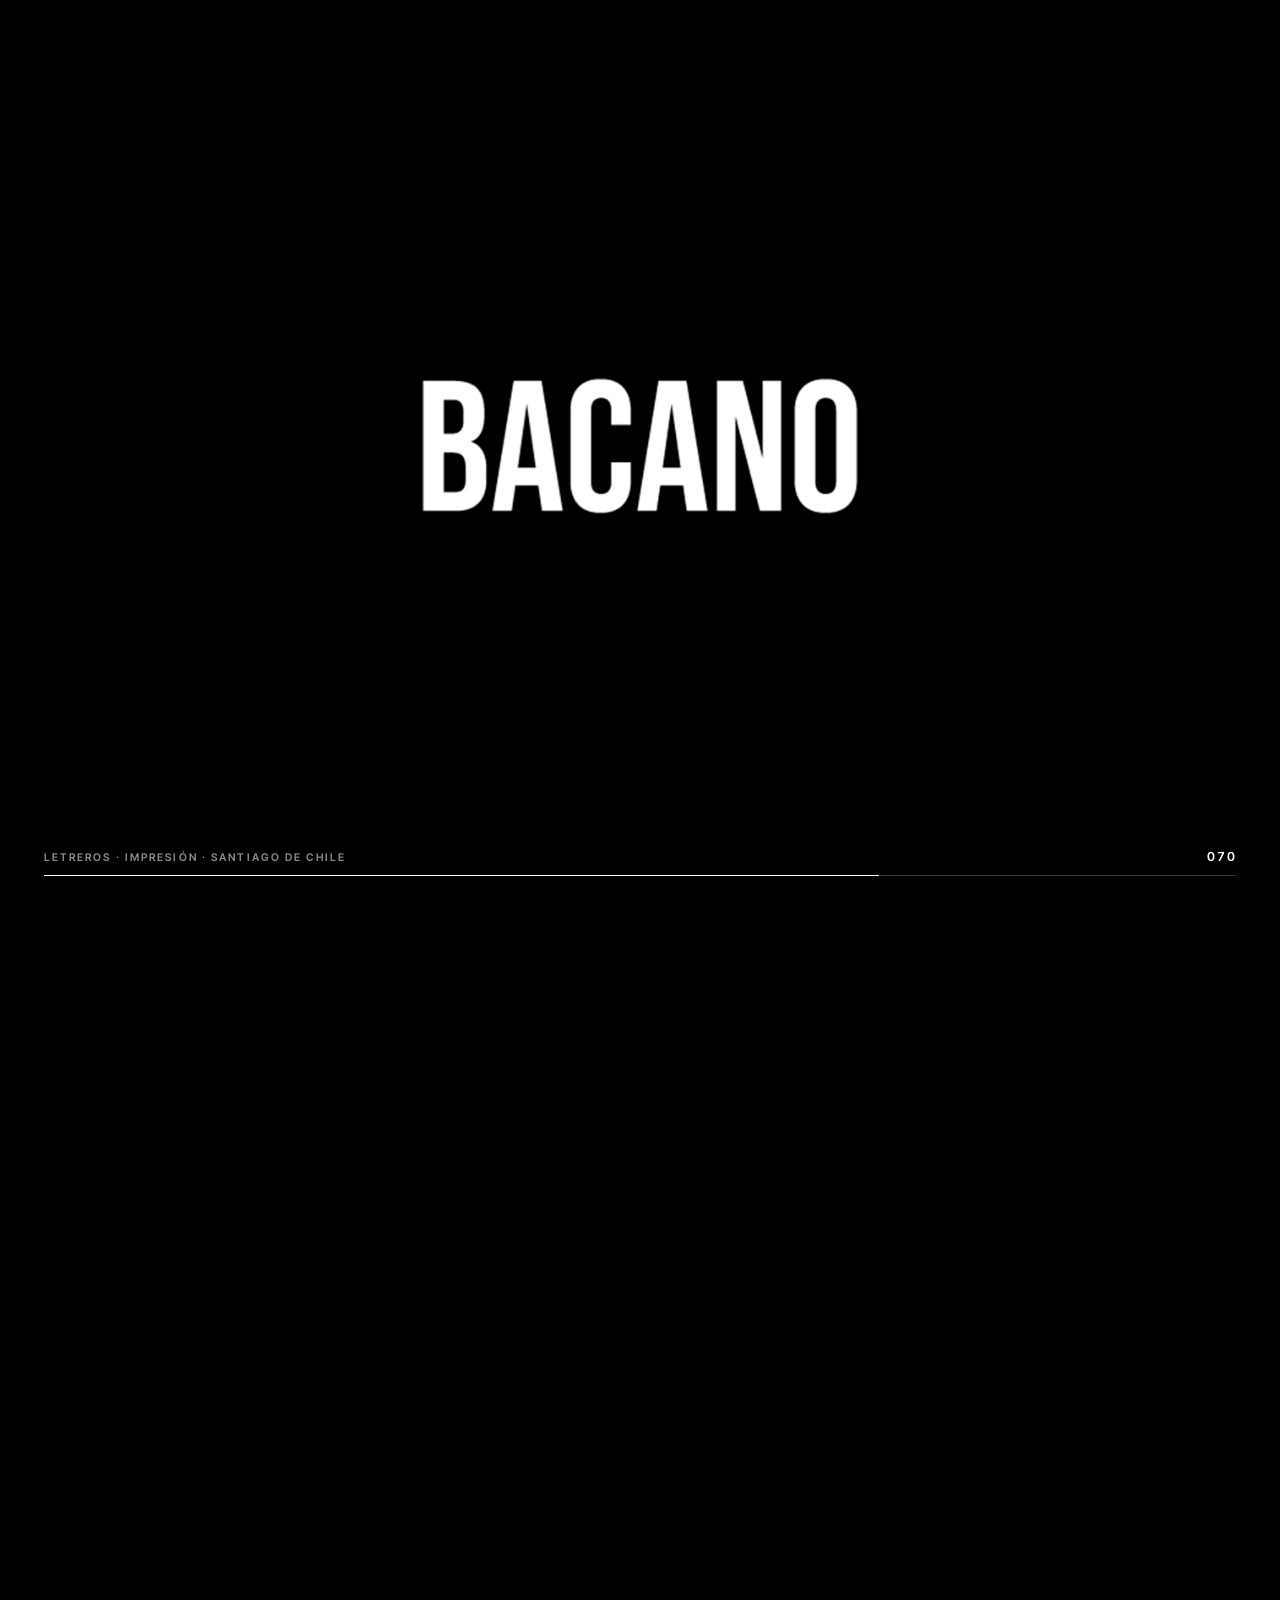
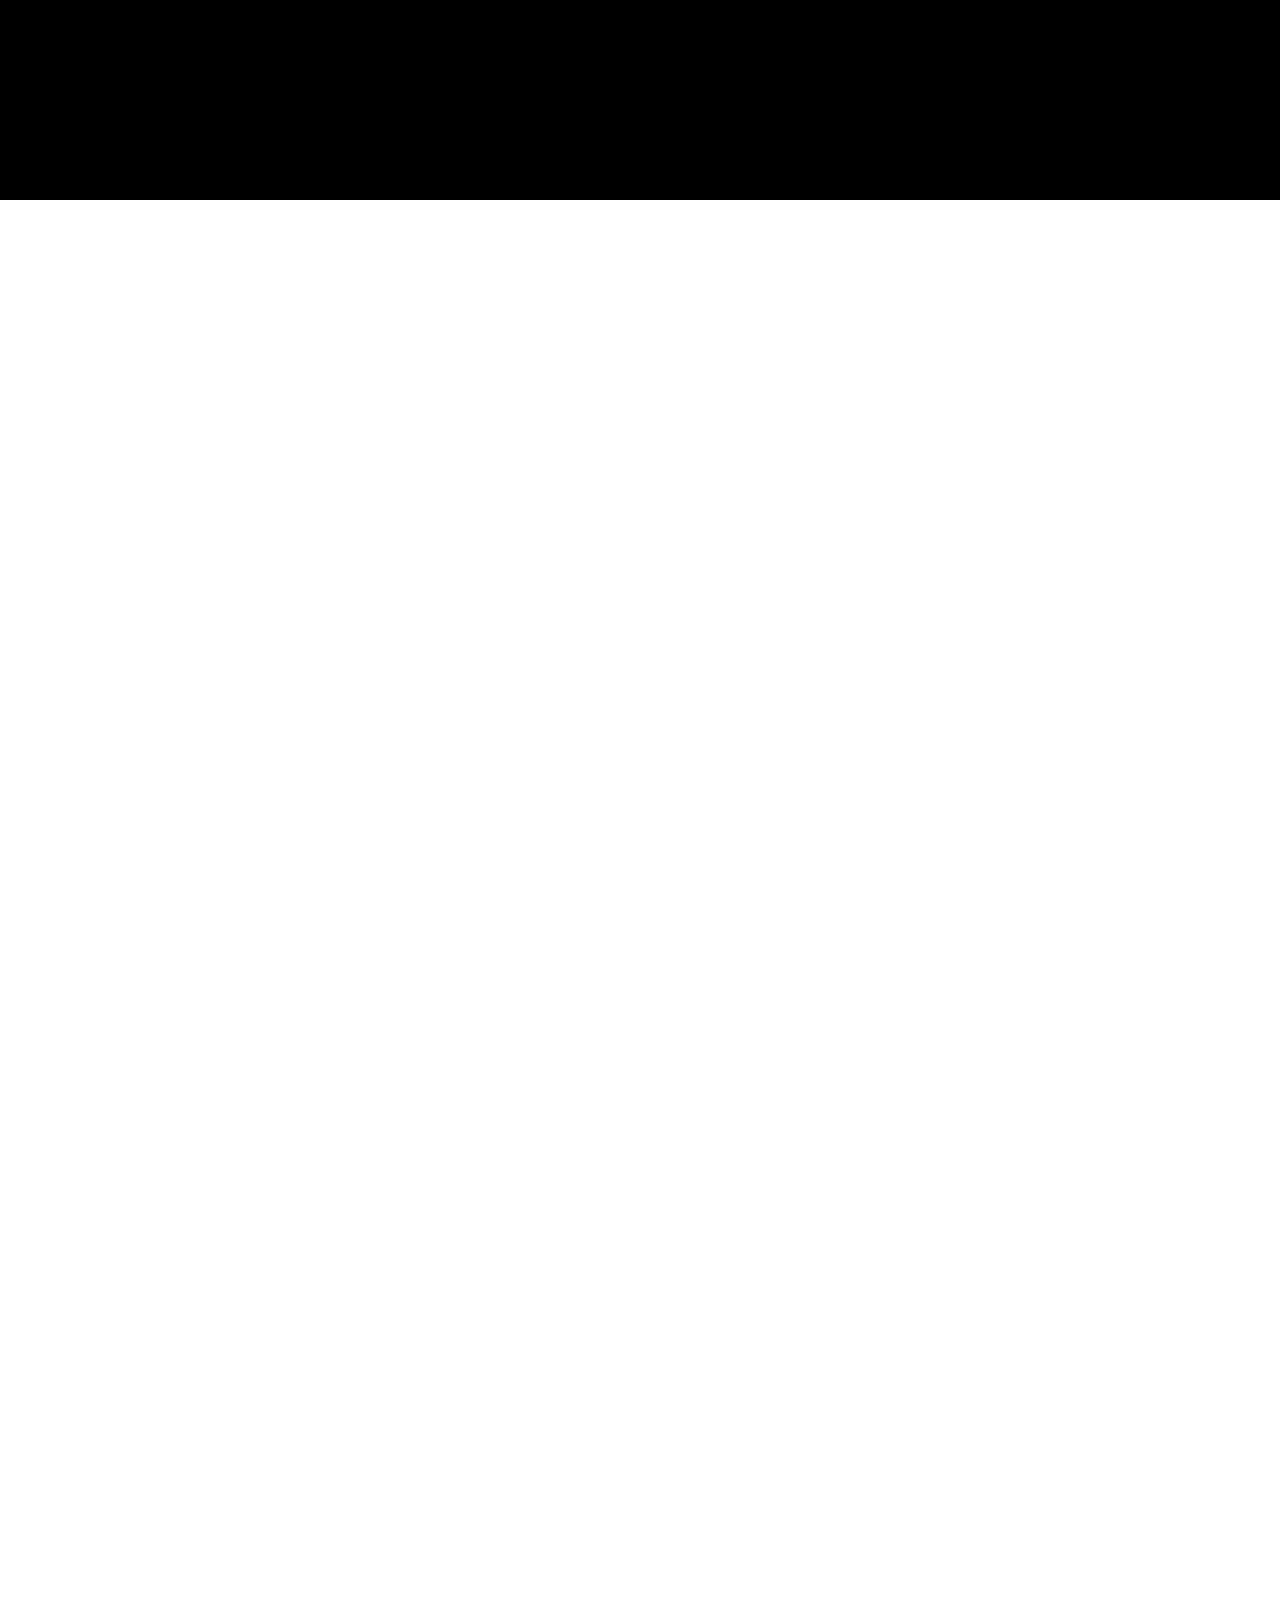
==== index.html @ 151295cb "Cabecera: fuera «Ingresar a Core», el Mesón de atención en botón lleno - Se quita «Ingresar a Core» " ====
<!DOCTYPE html>
<html lang="es-CL">
<head>
<meta charset="UTF-8">
<meta name="viewport" content="width=device-width, initial-scale=1">
<title>Bacano.cl — Letreros, stickers e impresión publicitaria en Chile</title>
<meta name="description" content="Fabricamos letreros luminosos y corpóreos, stickers troquelados, pendones, volantes, tarjetas y estampados. Compra en línea con despacho a todo Chile e instalación en terreno.">
<link rel="icon" href="assets/img/favicon.svg?v=2" type="image/svg+xml">
<link rel="preconnect" href="https://fonts.googleapis.com">
<link rel="preconnect" href="https://fonts.gstatic.com" crossorigin>
<link rel="preconnect" href="https://images.unsplash.com">
<link href="https://fonts.googleapis.com/css2?family=Barlow+Condensed:wght@600;700&family=Inter+Tight:wght@300;400;500;600;700;800;900&display=swap" rel="stylesheet">
<link rel="stylesheet" href="assets/css/style.css?v=20">
<noscript><style>.pre,.pt{display:none!important}</style></noscript>

</head>
<body>
<script>
try{document.documentElement.classList.add(sessionStorage.getItem("bacano_seen_v1")?"is-visited":"is-loading")}
catch(e){document.documentElement.classList.add("is-loading")}
/* red de seguridad: si el JS del sitio nunca arranca, el preloader se retira solo */
setTimeout(function(){var h=document.documentElement;if(h.classList.contains("is-loading")){h.classList.remove("is-loading");var p=document.getElementById("pre");if(p)p.remove();}},9000);
</script>

<!-- ============================ PRELOADER ============================ -->
<div class="pre" id="pre" aria-hidden="true">
  <span class="pre__word"><i class="pre__logo" role="img" aria-label="Bacano"></i></span>
  <div class="pre__meta">
    <span>Letreros · Impresión · Santiago de Chile</span>
    <span class="pre__count" id="preCount">000</span>
  </div>
  <div class="pre__bar"><i id="preBar"></i></div>
</div>
<div class="pt" id="pt" aria-hidden="true"></div>

<div id="site-header"></div>
<nav id="rail" aria-label="Accesos rápidos"></nav>

<!-- ============================ HERO · PROMOCIONES (maqueta) ============================ -->
<section class="hp" aria-roledescription="carrusel" aria-label="Promociones de Bacano">
  <div class="wrap hp__pags">
    <article class="hp__pag on" data-pag="0" >
      <div class="hp__txt">
        <span class="eyebrow">Planes web Bacano</span>
        <h1 class="display hp__tit">Lleva tu emprendimiento al mundo digital</h1>
        <p class="hp__lead">Tu sitio web con tienda online, mantención mensual e inteligencia artificial. Vende a todo Chile, abre tus propios puntos de venta online y convierte visitas en clientes, desde el sur.</p>
        <div class="hp__ctas">
          <a class="btn btn--red" href="diseno-web.html#planes" >Inscríbete en un plan web</a>
          <a class="btn btn--ghost" href="diseno-web.html#valores" >Ver los planes</a>
        </div>
      </div>
      <figure class="hp__foto">
        <img src="assets/img/fotos/hero-planes-1.jpg" alt="Emprendedora revisando su negocio en una tablet" style="object-position:55% 35%" >
        <span class="hp__chip hp__chip--1"><b>Nuevo pedido</b>Osorno · 3 productos</span><span class="hp__chip hp__chip--2"><b>Tu tienda online</b>Abierta las 24 horas</span><span class="hp__chip hp__chip--3"><b>✦ Asistente con IA</b>Respondió 5 consultas</span>
      </figure>
    </article>
    <article class="hp__pag" data-pag="1" aria-hidden="true">
      <div class="hp__txt">
        <span class="eyebrow">Mantención web</span>
        <h2 class="display hp__tit">Tu sitio web, siempre al día</h2>
        <p class="hp__lead">Nos encargamos de la mantención mensual: actualizaciones, seguridad, respaldos y los cambios que necesites. Tú te dedicas a vender; nosotros cuidamos tu sitio.</p>
        <div class="hp__ctas">
          <a class="btn btn--red" href="diseno-web.html#pagos" tabindex="-1">Quiero la mantención</a>
          <a class="btn btn--ghost" href="diseno-web.html#valores" tabindex="-1">Ver los planes</a>
        </div>
      </div>
      <figure class="hp__foto">
        <img src="assets/img/fotos/hero-planes-2.jpg" alt="" style="object-position:80% 78%" loading="lazy">
        <span class="hp__chip hp__chip--1"><b>Respaldo diario</b>Listo · 03:00</span><span class="hp__chip hp__chip--2"><b>Sitio seguro</b>Certificado SSL activo</span><span class="hp__chip hp__chip--3"><b>✦ Cambio publicado</b>Nuevos precios en línea</span>
      </figure>
    </article>
    <article class="hp__pag" data-pag="2" aria-hidden="true">
      <div class="hp__txt">
        <span class="eyebrow">Diseño de marca</span>
        <h2 class="display hp__tit">Una marca que se recuerda</h2>
        <p class="hp__lead">Diseñamos el logotipo y la identidad de tu emprendimiento, y te los entregamos listos para tu sitio, tus redes y todo lo que imprimas con Bacano.</p>
        <div class="hp__ctas">
          <a class="btn btn--red" href="productos.html?cat=diseno-de-logotipo" tabindex="-1">Diseña tu logotipo</a>
          <a class="btn btn--ghost" href="productos.html?cat=diseno-de-logotipo" tabindex="-1">Ver ejemplos</a>
        </div>
      </div>
      <figure class="hp__foto">
        <img src="assets/img/fotos/hero-planes-3.jpg" alt="" style="object-position:55% 30%" loading="lazy">
        <span class="hp__chip hp__chip--1"><b>Propuesta lista</b>3 bocetos para elegir</span><span class="hp__chip hp__chip--2"><b>Tu manual de marca</b>Colores y tipografías</span><span class="hp__chip hp__chip--3"><b>✦ Lista para imprimir</b>Tarjetas, vinilos y más</span>
      </figure>
    </article>
    <article class="hp__pag" data-pag="3" aria-hidden="true">
      <div class="hp__txt">
        <span class="eyebrow">Inteligencia artificial</span>
        <h2 class="display hp__tit">Vende más con inteligencia artificial</h2>
        <p class="hp__lead">Un asistente que responde a tus clientes, textos y fotos para tus productos, y tu tienda trabajando mientras duermes. Te enseñamos a usarla desde el primer día.</p>
        <div class="hp__ctas">
          <a class="btn btn--red" href="productos.html?cat=diseno-web" tabindex="-1">Atrévete con la IA</a>
          <a class="btn btn--ghost" href="diseno-web.html#valores" tabindex="-1">Ver los planes</a>
        </div>
      </div>
      <figure class="hp__foto">
        <img src="assets/img/fotos/hero-planes-4.jpg" alt="" style="object-position:45% 40%" loading="lazy">
        <span class="hp__chip hp__chip--1"><b>Consulta respondida</b>«¿Hacen envíos al sur?»</span><span class="hp__chip hp__chip--2"><b>Descripción creada</b>12 productos con IA</span><span class="hp__chip hp__chip--3"><b>✦ Venta cerrada</b>Puerto Montt · $45.900</span>
      </figure>
    </article>
  </div>
  <div class="hp__nav">
    <button class="hp__flecha" type="button" data-ir="-1" aria-label="Promoción anterior">‹</button>
    <div class="hp__puntos"><button class="hp__punto on" type="button" data-a="0" aria-label="Ver: Planes web Bacano"><i></i></button><button class="hp__punto" type="button" data-a="1" aria-label="Ver: Mantención web"><i></i></button><button class="hp__punto" type="button" data-a="2" aria-label="Ver: Diseño de marca"><i></i></button><button class="hp__punto" type="button" data-a="3" aria-label="Ver: Inteligencia artificial"><i></i></button></div>
    <button class="hp__flecha" type="button" data-ir="1" aria-label="Promoción siguiente">›</button>
    <span class="hp__num">01 / 04</span>
  </div>
</section>

<section class="hp-franja">
  <div class="wrap">
    <div class="hp-col"><span class="n">01</span><h3 class="display">Convierte visitas en clientes</h3><p>Tu tienda online lista para vender: catálogo, carrito y pagos en línea, para que te compren a cualquier hora.</p></div>
    <div class="hp-col"><span class="n">02</span><h3 class="display">Atrévete con la inteligencia artificial</h3><p>Textos, imágenes y respuestas para tu marca con IA, integrados a tu sitio. Te acompañamos desde el primer día.</p></div>
    <div class="hp-col"><span class="n">03</span><h3 class="display">Expande tu negocio</h3><p>Mantención mensual, nuevos puntos de venta online y más público para tu marca. Tú vendes; nosotros cuidamos tu sitio.</p></div>
  </div>
</section>

<section class="hp-marcas">
  <span class="eyebrow">Trabajamos con</span>
  <div class="marquee" aria-label="Plataformas y herramientas con las que trabajamos">
    <div class="marquee__row"><span class="hp-marca"><img src="assets/img/marcas/hostinger.svg" alt="" width="30" height="30">Hostinger</span><span class="hp-marca"><img src="assets/img/marcas/google.svg" alt="" width="30" height="30">Google</span><span class="hp-marca"><img src="assets/img/marcas/googleads.svg" alt="" width="30" height="30">Google Ads</span><span class="hp-marca"><img src="assets/img/marcas/googleanalytics.svg" alt="" width="30" height="30">Google Analytics</span><span class="hp-marca"><img src="assets/img/marcas/cpanel.svg" alt="" width="30" height="30">cPanel</span><span class="hp-marca"><img src="assets/img/marcas/cpanel.svg" alt="" width="30" height="30">WHM</span><span class="hp-marca"><img src="assets/img/marcas/claude.svg" alt="" width="30" height="30">Claude</span><span class="hp-marca"><img src="assets/img/marcas/openai.svg" alt="" width="30" height="30">ChatGPT</span><span class="hp-marca"><img src="assets/img/marcas/3m.svg" alt="" width="30" height="30">3M</span><span class="hp-marca"><img src="assets/img/marcas/cloudflare.svg" alt="" width="30" height="30">Cloudflare</span><span class="hp-marca"><img src="assets/img/marcas/github.svg" alt="" width="30" height="30">GitHub</span><span class="hp-marca"><img src="assets/img/marcas/mercadopago.svg" alt="" width="30" height="30">Mercado Pago</span><span class="hp-marca"><img src="assets/img/marcas/nextdotjs.svg" alt="" width="30" height="30">Next.js</span><span class="hp-marca"><img src="assets/img/marcas/whatsapp.svg" alt="" width="30" height="30">WhatsApp</span></div>
  </div>
</section>

<!-- ============================ PRODUCTO DESTACADO ============================ -->
<section class="sotd" data-producto="let-luminoso">
  <div class="wrap">
    <div class="sotd__meta">
      <span>Producto destacado</span>
      <span class="sotd__box" data-f="precio">Desde $189.000</span>
      <span class="sotd__dim" data-f="unidad">por m² instalado</span>
    </div>
    <h1 class="sotd__title" data-f="nombre">Letrero luminoso LED</h1>
    <div class="sotd__by"><i>B</i><b data-f="cat">Letreros y corpóreos</b><span>· diseño, fabricación e instalación</span></div>
    <figure class="sotd__show">
      <img data-f="img" alt="" loading="eager">
      <div class="sotd__spec" data-f="spec"></div>
    </figure>
  </div>
</section>

<!-- ============================ CINTA ============================ -->
<div class="marquee" aria-hidden="true">
  <div class="marquee__row">
    <span>Letreros luminosos</span>
    <span>Corpóreos</span>
    <span>Stickers troquelados</span>
    <span>Gran formato</span>
    <span>Estampados</span>
  </div>
</div>

<!-- ============================ MANIFIESTO ============================ -->
<section class="section">
  <div class="wrap">
    <div class="sec-head">
      <span class="eyebrow">El paso al costado</span>
      <div>
        <h2 class="display">En una calle llena de ruido, lo raro es que se entienda.</h2>
        <p style="margin-top:28px">Un letrero no decora una fachada: la define. Por eso medimos, dibujamos, fabricamos e instalamos nosotros mismos, sin intermediarios y sin tercerizar tu trabajo.</p>
      </div>
    </div>
  </div>
</section>

<!-- ============================ ATRIBUTOS ============================ -->
<section class="featband">
  <div class="wrap">
    <div class="featband__box">
      <span class="eyebrow">Hecho para durar</span>
      <div class="featband__grid" style="margin-top:34px">

        <div class="feat reveal">
          <svg viewBox="0 0 24 24" fill="none" stroke="currentColor" stroke-width="1.4" stroke-linecap="round" stroke-linejoin="round"><path d="m12 3 8 4.5v9L12 21l-8-4.5v-9z"/><path d="m12 7.5 4 2.2v4.6l-4 2.2-4-2.2V9.7z"/></svg>
          <h3>Diseño incluido</h3>
          <p>Si no tenés arte, lo creamos nosotros y te mostramos una prueba antes de imprimir.</p>
        </div>

        <div class="feat reveal">
          <svg viewBox="0 0 24 24" fill="currentColor"><path d="M13 2 4 14h6l-1 8 9-12h-6z"/></svg>
          <h3>Producción propia</h3>
          <p>Plóter de gran formato, corte de troquelado y router CNC en nuestro taller.</p>
        </div>

        <div class="feat reveal">
          <svg viewBox="0 0 24 24" fill="none" stroke="currentColor" stroke-width="1.4" stroke-linecap="round" stroke-linejoin="round"><path d="M5 12.5a10 10 0 0 1 14 0M8 16a6 6 0 0 1 8 0"/><circle cx="12" cy="19" r="1.4" fill="currentColor"/><path d="M2 9a15 15 0 0 1 20 0"/></svg>
          <h3>Instalación en terreno</h3>
          <p>Equipo propio con trabajo en altura certificado en todo Santiago y regiones.</p>
        </div>

        <div class="feat reveal">
          <svg viewBox="0 0 24 24" fill="none" stroke="currentColor" stroke-width="1.4" stroke-linecap="round" stroke-linejoin="round"><path d="M12 2 4 5v6c0 5 3.4 9.4 8 11 4.6-1.6 8-6 8-11V5z"/><path d="m9 12 2 2 4-4"/></svg>
          <h3>Garantía por escrito</h3>
          <p>Si el trabajo sale con falla nuestra, lo reimprimimos sin costo. Sin letra chica.</p>
        </div>

      </div>
    </div>
  </div>
</section>

<!-- ============================ LO MÁS PEDIDO ============================ -->
<section class="section" id="mas-pedido">
  <div class="wrap">
    <div class="wsec__h">
      <div>
        <span class="eyebrow">Catálogo con precios IVA incluido</span>
        <h2 class="wsec__t">Lo más pedido<sup id="wCount"></sup></h2>
      </div>
      <div class="wchips" id="wChips" role="group" aria-label="Filtrar por categoría"></div>
    </div>
    <div class="wgrid" id="wGrid"></div>
    <div class="wprog" aria-hidden="true"><i id="wProg"></i></div>
    <div class="wsec__more">
      <a class="btn" href="productos.html">Ver todo el catálogo
        <span class="btn__arrow"><svg viewBox="0 0 24 24" fill="none" stroke="currentColor" stroke-width="2" stroke-linecap="round" stroke-linejoin="round"><path d="M5 12h13M12 5l7 7-7 7"/></svg></span>
      </a>
    </div>
  </div>
</section>

<!-- ============================ CIFRAS ============================ -->
<section class="section section--tight" style="padding-top:0">
  <div class="wrap">
    <div class="bandstats">
      <div class="bstat reveal">
        <svg viewBox="0 0 24 24" fill="none" stroke="currentColor" stroke-width="1.5" stroke-linecap="round" stroke-linejoin="round"><path d="m12 3 8 4.5v9L12 21l-8-4.5v-9z"/><path d="m4 7.5 8 4.5 8-4.5M12 12v9"/></svg>
        <div><b><span data-count="120">0</span>+</b><span>Productos y formatos</span></div>
      </div>
      <div class="bstat reveal">
        <svg viewBox="0 0 24 24" fill="none" stroke="currentColor" stroke-width="1.5" stroke-linecap="round" stroke-linejoin="round"><circle cx="9" cy="8" r="3.4"/><path d="M2.6 19a6.4 6.4 0 0 1 12.8 0"/><path d="M16.5 5.2a3.4 3.4 0 0 1 0 6.6M18 19a6.5 6.5 0 0 0-2-4.7"/></svg>
        <div><b><span data-count="4200">0</span>+</b><span>Pedidos entregados</span></div>
      </div>
      <div class="bstat reveal">
        <svg viewBox="0 0 24 24" fill="none" stroke="currentColor" stroke-width="1.5" stroke-linecap="round" stroke-linejoin="round"><circle cx="12" cy="9" r="5.5"/><path d="m8.5 13.8-1.6 7 5.1-2.8 5.1 2.8-1.6-7"/></svg>
        <div><b><span data-count="98">0</span>%</b><span>Entregas a tiempo</span></div>
      </div>
      <div class="bstat reveal">
        <svg viewBox="0 0 24 24" fill="none" stroke="currentColor" stroke-width="1.5" stroke-linecap="round" stroke-linejoin="round"><path d="M4 14v-2a8 8 0 0 1 16 0v2"/><rect x="2.5" y="13.5" width="4.5" height="7" rx="2"/><rect x="17" y="13.5" width="4.5" height="7" rx="2"/></svg>
        <div><b>24/7</b><span>Cotizás cuando quieras</span></div>
      </div>
    </div>
  </div>
</section>

<!-- ============================ PREGUNTAS ============================ -->
<section class="section" id="faq">
  <div class="wrap">
    <div class="sec-head">
      <span class="eyebrow">Preguntas frecuentes</span>
      <div>
        <h2 class="display">Lo que casi todos preguntan antes de comprar.</h2>
      </div>
    </div>
    <div class="faq" id="faqHost"></div>
  </div>
</section>

<!-- ============================ TESTIMONIO + CTA ============================ -->
<section class="testi">
  <div class="testi__photo">
    <img data-foto="terreno" alt="Letrero de fachada fabricado e instalado por Bacano, visto desde la vereda" loading="lazy">
  </div>
  <div class="testi__in">
    <blockquote class="testi__quote">
      <span class="mark">&ldquo;</span>
      <p>Bacano no entrega solo un letrero: entrega un local que se ve distinto desde la vereda.</p>
      <footer>
        <b>Carolina Muñoz</b>
        Café Raíz · Providencia
      </footer>
    </blockquote>

    <div class="ctacard">
      <h3>¿Listo para renovar tu letrero?</h3>
      <p>Sumate a las más de 4.000 marcas que confían en Bacano por calidad, cumplimiento y precio claro.</p>
      <a class="btn btn--light btn--block" href="contacto.html">
        Pedir cotización
        <span class="btn__arrow"><svg viewBox="0 0 24 24" fill="none" stroke="currentColor" stroke-width="2" stroke-linecap="round" stroke-linejoin="round"><path d="M5 12h13M12 5l7 7-7 7"/></svg></span>
      </a>
    </div>
  </div>
</section>

<div id="site-footer"></div>

<script src="assets/js/data.js?v=8"></script>
<script src="catalogo-core.js"></script>
<script src="assets/js/app.js?v=24"></script>
<script>
/* El hero de promociones (2026-10-06): pasa de página cada 5 s, con flechas y rayas;
   se pausa al pasar el mouse. ?foto=N fija una página, para las capturas. */
(function(){
  var hero=document.querySelector(".hp"); if(!hero) return;
  var pags=[].slice.call(hero.querySelectorAll(".hp__pag")), puntos=[].slice.call(hero.querySelectorAll(".hp__punto"));
  var num=hero.querySelector(".hp__num"), i=0, reloj=null, n=pags.length;
  function ir(k){
    k=(k+n)%n; if(k===i) return;
    var antes=pags[i]; antes.classList.remove("on"); antes.classList.add("sale"); antes.setAttribute("aria-hidden","true");
    setTimeout(function(){ antes.classList.remove("sale"); }, 650);
    [].forEach.call(antes.querySelectorAll("a"), function(a){ a.tabIndex=-1; });
    pags[k].classList.add("on"); pags[k].removeAttribute("aria-hidden");
    [].forEach.call(pags[k].querySelectorAll("a"), function(a){ a.removeAttribute("tabindex"); });
    puntos[i].classList.remove("on"); void puntos[k].offsetWidth; puntos[k].classList.add("on");
    i=k; num.textContent=("0"+(k+1)).slice(-2)+" / "+("0"+n).slice(-2);
  }
  function andar(){ clearInterval(reloj); reloj=setInterval(function(){ if(!hero.matches(":hover")) ir(i+1); }, 5000); }
  hero.addEventListener("click", function(e){
    var b=e.target.closest("[data-ir],[data-a]"); if(!b) return;
    ir(b.hasAttribute("data-ir") ? i+(+b.dataset.ir) : +b.dataset.a); andar();
  });
  var fija=+(new URLSearchParams(location.search).get("foto")||0);
  if(fija){ ir(fija-1); return; }
  if(!matchMedia("(prefers-reduced-motion: reduce)").matches) andar();
})();
</script>
</body>
</html>
---- assets/css/style.css ----
/* ============================================================
   BACANO.CL — Sistema de diseño
   Estética: editorial suizo, blanco y negro puro, mucho aire,
   tipografía grande de peso medio y movimiento por máscara.
   Referencia de lenguaje visual: noth.in
   ============================================================ */

:root{
  /* ---- Color: sólo blanco y negro ---- */
  --ink:#000000;
  --paper:#ffffff;

  --g-95:#0a0a0a;
  --g-85:#1a1a1a;
  --g-70:#3d3d3d;
  --g-55:#767676;
  --g-40:#9e9e9e;
  --g-25:#c9c9c9;
  --g-15:#e4e4e4;
  --g-08:#f1f1f1;
  --g-04:#f8f8f8;

  /* ---- Alias heredados (todo el sitio los usa) ---- */
  --black:#000000;
  --black-2:#0a0a0a;
  --black-3:#161616;
  --white:#ffffff;
  --paper-2:#f1f1f1;
  --line:#e4e4e4;
  --line-dark:#232323;
  --gray:#767676;
  --gray-2:#9e9e9e;

  /* el "acento" ya no es color: es contraste */
  --red:#000000;
  --red-2:#1a1a1a;
  --red-3:#ffffff;
  --red-soft:#f1f1f1;
  --ok:#000000;
  --warn:#000000;

  /* ---- Tipografía ---- */
  --font-display:"Inter Tight","Helvetica Neue",Helvetica,Arial,sans-serif;
  --font-body:"Inter Tight","Helvetica Neue",Helvetica,Arial,sans-serif;

  /* ---- Medidas ---- */
  --wrap:1440px;
  --gut:clamp(20px,3.4vw,48px);
  --radius:0px;
  --radius-sm:0px;
  --radius-lg:0px;

  --shadow-sm:none;
  --shadow:none;
  --shadow-lg:none;

  --header-h:122px;   /* menú de dos niveles: 68 + 54 */
  --font-cond:"Barlow Condensed","Arial Narrow",Arial,sans-serif;
  --brand:#202e39;    /* color del logotipo */

  /* ---- Curvas ---- */
  --ease:cubic-bezier(.16,1,.3,1);
  --ease-io:cubic-bezier(.76,0,.24,1);
}

/* ---------- Reset ---------- */
*,*::before,*::after{box-sizing:border-box}
html{-webkit-text-size-adjust:100%; scroll-behavior:smooth}
body{
  margin:0;
  font-family:var(--font-body);
  color:var(--ink);
  background:var(--paper);
  line-height:1.42;
  font-size:16px;
  font-weight:400;
  letter-spacing:-.011em;
  /* `clip` y no `hidden`: `hidden` convierte al body en contenedor de scroll
     y entonces window.scrollY se queda en 0 y el header deja de reaccionar */
  overflow-x:clip;
  -webkit-font-smoothing:antialiased;
  -moz-osx-font-smoothing:grayscale;
}
img,svg{max-width:100%; display:block}
a{color:inherit; text-decoration:none}
button,input,select,textarea{font:inherit; color:inherit; letter-spacing:inherit}
button{cursor:pointer; background:none; border:0}
ul{margin:0; padding:0; list-style:none}
h1,h2,h3,h4{margin:0; line-height:.94; letter-spacing:-.035em; font-weight:500}
p{margin:0 0 1em}
p:last-child{margin-bottom:0}
:focus-visible{outline:2px solid var(--ink); outline-offset:3px}
::selection{background:var(--ink); color:#fff}
.section--dark ::selection,.footer ::selection{background:#fff; color:#000}

/* ---------- Tipografía display ---------- */
.display{
  font-family:var(--font-display);
  font-weight:500;
  line-height:.92;
  letter-spacing:-.04em;
  text-transform:none;
}
h1.display{font-size:clamp(2.9rem,7.2vw,6.4rem)}
h2.display{font-size:clamp(2.2rem,5vw,4.2rem)}
h3.display{font-size:clamp(1.4rem,2.4vw,2rem); letter-spacing:-.03em}
.txt-red{color:var(--ink); opacity:.32}
.section--dark .txt-red,.footer .txt-red{color:#fff; opacity:.4}
.txt-out{-webkit-text-stroke:1.5px currentColor; color:transparent}

/* Marca gigante que sangra al borde */
.wordmark{
  font-family:var(--font-display);
  font-weight:800;
  text-transform:uppercase;
  /* calculado para que "BACANO." llegue justo a los márgenes */
  font-size:min(20.4vw,292px);
  line-height:.78;
  letter-spacing:-.055em;
  white-space:nowrap;
  user-select:none;
}

/* ---------- Layout ---------- */
.wrap{width:100%; max-width:var(--wrap); margin-inline:auto; padding-inline:var(--gut)}
.section{padding:clamp(72px,10vw,168px) 0}
.section--tight{padding:clamp(52px,6vw,96px) 0}
.section--dark{background:var(--ink); color:#fff}
.section--paper{background:var(--g-04)}
.grid{display:grid; gap:clamp(20px,2.6vw,34px)}
.center{text-align:center}
.hr{height:1px; background:var(--line); border:0; margin:0}
.section--dark .hr{background:var(--line-dark)}

.sec-head{
  display:grid; gap:clamp(18px,3vw,44px); margin-bottom:clamp(34px,5vw,72px);
  padding-top:26px; border-top:1px solid var(--line);
}
@media(min-width:900px){.sec-head{grid-template-columns:1fr 1fr; align-items:start}}
.section--dark .sec-head{border-top-color:var(--line-dark)}
.sec-head p{max-width:44ch; color:var(--gray); margin:0; font-size:clamp(1rem,1.3vw,1.14rem)}
.section--dark .sec-head p{color:var(--gray-2)}

/* Micro-rótulos: ( entre paréntesis ) y versalitas espaciadas */
.eyebrow{
  display:inline-flex; align-items:center; gap:10px;
  font-size:.7rem; font-weight:600; letter-spacing:.16em; text-transform:uppercase;
  color:var(--ink); margin-bottom:20px;
}
.eyebrow::before{content:"("; opacity:.5; letter-spacing:0}
.eyebrow::after{content:")"; opacity:.5; letter-spacing:0}
.section--dark .eyebrow,.footer .eyebrow{color:#fff}
.label{
  font-size:.68rem; font-weight:600; letter-spacing:.18em; text-transform:uppercase;
  color:var(--gray); display:block;
}

/* ---------- Botones ---------- */
.btn{
  --bg:var(--ink); --fg:#fff; --bd:var(--ink);
  position:relative; overflow:hidden;
  display:inline-flex; align-items:center; justify-content:center; gap:14px;
  padding:19px 30px; border-radius:100px;
  background:var(--bg); color:var(--fg); border:1px solid var(--bd);
  font-weight:600; font-size:.74rem; letter-spacing:.14em; text-transform:uppercase;
  transition:color .45s var(--ease), border-color .45s var(--ease), background .45s var(--ease);
  white-space:nowrap; isolation:isolate;
}
.btn::before{
  content:""; position:absolute; inset:0; z-index:-1; border-radius:inherit;
  background:var(--fg); transform:translateY(101%);
  transition:transform .55s var(--ease);
}
.btn:hover::before{transform:translateY(0)}
.btn:hover{color:var(--bg); border-color:var(--fg)}
.btn:active{transform:scale(.985)}
.btn--red{--bg:var(--ink); --bd:var(--ink); --fg:#fff}
/* sobre fondo negro el botón sólido se invierte */
.section--dark .btn--red,.mobile-nav .btn--red,.footer .btn--red,
.cta .btn--red,.ctacard .btn--red,.testi .btn--red,.page-hero--dark .btn--red{
  --bg:#fff; --bd:#fff; --fg:var(--ink);
}
.btn--light{--bg:#fff; --fg:var(--ink); --bd:#fff}
.btn--ghost{--bg:transparent; --fg:var(--ink); --bd:var(--g-25)}
.btn--ghost:hover{color:#fff; border-color:var(--ink)}
.section--dark .btn--ghost,.hero .btn--ghost,.page-hero--dark .btn--ghost,.mobile-nav .btn--ghost{--fg:#fff; --bd:rgba(255,255,255,.3)}
.section--dark .btn--ghost:hover,.hero .btn--ghost:hover,.mobile-nav .btn--ghost:hover{color:var(--ink); border-color:#fff}
.btn--sm{padding:13px 20px; font-size:.66rem; gap:10px}
.btn--block{width:100%}
.btn > svg{width:16px;height:16px;flex:none}
.btn__arrow{
  width:16px;height:16px;border-radius:0;background:none;
  display:grid;place-items:center;flex:none;
  transition:transform .5s var(--ease);
}
.btn:hover .btn__arrow{transform:translateX(5px)}
.btn__arrow svg{width:15px;height:15px}
.btn[disabled]{opacity:.35; pointer-events:none}

.link-arrow{
  display:inline-flex; align-items:center; gap:9px; font-weight:600; font-size:.7rem;
  text-transform:uppercase; letter-spacing:.14em; padding-bottom:5px;
  border-bottom:1px solid currentColor;
  transition:opacity .3s var(--ease);
}
.link-arrow:hover{opacity:.45}

/* Enlace con subrayado que barre */
.u-link{position:relative; display:inline-block}
.u-link::after{
  content:""; position:absolute; left:0; right:0; bottom:-2px; height:1px; background:currentColor;
  transform:scaleX(0); transform-origin:100% 50%; transition:transform .5s var(--ease);
}
.u-link:hover::after{transform:scaleX(1); transform-origin:0 50%}

/* ---------- Badges / chips ---------- */
.tag{
  display:inline-block; padding:6px 12px; border-radius:100px;
  font-size:.6rem; font-weight:600; letter-spacing:.15em; text-transform:uppercase;
  background:var(--ink); color:#fff;
}
.tag--red{background:var(--ink); color:#fff}
.tag--soft{background:transparent; color:var(--ink); border:1px solid var(--g-25)}
.tag--ok{background:transparent; color:var(--ink); border:1px solid var(--ink)}

/* ============================================================
   PRELOADER
   ============================================================ */
.pre{
  position:fixed; inset:0; z-index:1000;
  background:var(--ink); color:#fff;
  display:grid; place-items:center;
  clip-path:inset(0 0 0 0);
  transition:clip-path 1.05s var(--ease-io);
}
html.is-loading,html.is-loading body{overflow:hidden; height:100%}

.pre__word{
  display:block; overflow:hidden; padding-bottom:.05em;
  font-family:var(--font-display); font-weight:800; text-transform:uppercase;
  font-size:clamp(2.6rem,13vw,10rem); letter-spacing:-.06em; line-height:.9;
  pointer-events:none;
}
.pre__word > i{
  display:block; font-style:normal;
  transform:translateY(106%);
  animation:preWord 1.15s var(--ease) .1s forwards;
}
@keyframes preWord{to{transform:translateY(0)}}
/* pantalla de carga: solo la palabra BACANO del logotipo */
.pre__word > i.pre__logo{
  height:clamp(56px,11vw,150px); aspect-ratio:1041/331; background:#fff;
  -webkit-mask:url(../img/logo-bacano-palabra.png) center/contain no-repeat;
          mask:url(../img/logo-bacano-palabra.png) center/contain no-repeat;
}
.pre.is-done .pre__word > i{
  transform:translateY(-106%); animation:none;
  transition:transform .7s var(--ease-io);
}
.pre__meta{
  position:absolute; left:var(--gut); right:var(--gut); bottom:34px;
  display:flex; align-items:flex-end; justify-content:space-between; gap:20px;
  font-size:.66rem; font-weight:600; letter-spacing:.2em; text-transform:uppercase;
  color:rgba(255,255,255,.55);
}
.pre__count{
  font-variant-numeric:tabular-nums; font-feature-settings:"tnum" 1;
  color:#fff; font-size:.78rem; letter-spacing:.14em;
}
.pre__bar{
  position:absolute; left:var(--gut); right:var(--gut); bottom:24px;
  height:1px; background:rgba(255,255,255,.22); overflow:hidden;
}
.pre__bar i{display:block; height:100%; width:0; background:#fff}
.pre.is-done{clip-path:inset(0 0 100% 0)}

/* Segunda visita dentro de la sesión: sin contador, sólo cortina */
html.is-visited .pre{display:none}

/* Cortina de transición entre páginas.
   Se retira sola por animación CSS, así nunca queda una pantalla negra. */
.pt{
  position:fixed; inset:0; z-index:997; background:var(--ink);
  transform:translateY(100%); pointer-events:none;
}
html.is-visited .pt{
  transform:translateY(0);
  animation:ptOut .82s var(--ease-io) .04s forwards;
}
@keyframes ptOut{to{transform:translateY(-100%)}}

/* ---------- Cursor propio ---------- */
.cursor{
  position:fixed; top:0; left:0; z-index:998; pointer-events:none;
  width:9px; height:9px; margin:-4.5px 0 0 -4.5px; border-radius:50%;
  background:var(--ink); mix-blend-mode:difference;
  transition:width .35s var(--ease), height .35s var(--ease), margin .35s var(--ease), opacity .3s;
}
.cursor.is-big{width:52px; height:52px; margin:-26px 0 0 -26px; background:#fff}
.cursor.is-off{opacity:0}
@media(hover:none),(pointer:coarse){.cursor{display:none}}

/* ============================================================
   MOVIMIENTO
   ============================================================ */
/* revelado por palabra (máscara) */
.rv{display:inline-block; overflow:hidden; vertical-align:top; padding-bottom:.06em; margin-bottom:-.06em}
.rv > i{
  display:inline-block; font-style:inherit;
  transform:translateY(110%);
  transition:transform 1s var(--ease);
}
.is-in .rv > i,.rv.is-in > i{transform:translateY(0)}

/* revelado simple */
.reveal{opacity:0; transform:translateY(30px); transition:opacity .9s var(--ease), transform .9s var(--ease)}
.reveal.is-in{opacity:1; transform:none}

/* línea que se dibuja */
.rule-draw{transform:scaleX(0); transform-origin:0 50%; transition:transform 1.1s var(--ease)}
.rule-draw.is-in{transform:scaleX(1)}

/* imagen que se descubre */
.mask-img{overflow:hidden}
.mask-img img{transform:scale(1.16); transition:transform 1.4s var(--ease), filter .6s}
.mask-img.is-in img{transform:scale(1)}

/* cinta infinita */
.marquee{
  display:flex; overflow:hidden; user-select:none; gap:0;
  border-top:1px solid var(--line); border-bottom:1px solid var(--line);
  padding:clamp(14px,2vw,26px) 0;
}
.section--dark .marquee,.marquee--dark{border-color:var(--line-dark)}
.marquee__row{
  display:flex; flex:none; gap:.5em; align-items:center; min-width:100%;
  animation:mq 26s linear infinite;
}
.marquee:hover .marquee__row{animation-play-state:paused}
.marquee__row > span{
  font-family:var(--font-display); font-weight:800; text-transform:uppercase;
  font-size:clamp(1.9rem,5.6vw,4.6rem); letter-spacing:-.045em; line-height:1;
  padding-right:.34em; display:flex; align-items:center; gap:.34em; white-space:nowrap;
}
.marquee__row > span::after{
  content:""; width:.22em; height:.22em; border-radius:50%; background:currentColor; flex:none;
}
@keyframes mq{to{transform:translateX(-100%)}}

/* ============================================================
   HEADER
   ============================================================ */
.topbar{background:var(--ink); color:#fff; font-size:.68rem; letter-spacing:.14em; text-transform:uppercase}
.topbar__in{display:flex; align-items:center; justify-content:space-between; gap:18px; height:38px}
.topbar ul{display:flex; gap:26px; align-items:center}
.topbar li{display:flex; align-items:center; gap:8px; color:rgba(255,255,255,.7); white-space:nowrap}
.topbar svg{width:13px;height:13px; color:#fff; flex:none}
.topbar__marquee{display:none}

.header{
  position:fixed; top:0; left:0; right:0; z-index:80;
  background:transparent;
  transition:transform .55s var(--ease), background .4s, box-shadow .4s;
  mix-blend-mode:normal;
}
.header::before{
  content:""; position:absolute; inset:0; background:var(--paper);
  opacity:0; transition:opacity .4s; z-index:-1;
}
.header.is-stuck::before{opacity:1}
.header.is-stuck{border-bottom:1px solid var(--line)}
.header.is-hidden{transform:translateY(-102%)}
.header__in{
  display:grid; grid-template-columns:auto 1fr auto; align-items:center; gap:22px;
  height:var(--header-h);
}

.logo{display:flex; align-items:center; gap:11px; flex:none}
/* logo-bacano.png se usa como máscara: el color lo pone background */
.logo__img{
  display:block; height:40px; aspect-ratio:1065/456; background:#202e39;
  -webkit-mask:url(../img/logo-bacano.png) center/contain no-repeat;
          mask:url(../img/logo-bacano.png) center/contain no-repeat;
}
.logo:hover{opacity:.55; transition:opacity .3s}

.nav{display:none}
@media(min-width:1024px){.nav{display:flex; gap:36px; align-items:center; justify-self:center}}
.nav a{
  position:relative; padding:6px 0;
  font-size:.7rem; font-weight:600; letter-spacing:.16em; text-transform:uppercase;
}
.nav a::after{
  content:""; position:absolute; left:0; right:0; bottom:0; height:1px; background:currentColor;
  transform:scaleX(0); transform-origin:100% 50%; transition:transform .5s var(--ease);
}
.nav a:hover::after{transform:scaleX(1); transform-origin:0 50%}
.nav a.is-active::after{transform:scaleX(1)}

.header__actions{display:flex; align-items:center; gap:14px; justify-self:end}
.icon-btn{
  width:38px;height:38px;border-radius:50%; display:grid; place-items:center;
  border:0; background:none; position:relative; color:inherit;
  transition:opacity .3s var(--ease), transform .3s var(--ease);
}
.icon-btn:hover{opacity:.5}
.icon-btn svg{width:20px;height:20px}
.cart-count{
  position:absolute; top:0; right:0; min-width:17px; height:17px; padding:0 4px;
  background:var(--ink); color:#fff; border-radius:100px;
  font-size:.58rem; font-weight:700; display:grid; place-items:center; border:1px solid var(--paper);
  transform:scale(0); transition:transform .35s var(--ease);
}
.cart-count.is-on{transform:scale(1)}
.burger{display:grid}
@media(min-width:1024px){.burger{display:none}}
/* el CTA del header sólo cabe en escritorio; en móvil vive en el menú */
.header__actions .btn--pill{display:none}
@media(min-width:1024px){.header__actions .btn--pill{display:inline-flex}}
.btn--pill{padding:15px 24px; font-size:.66rem}

/* Menú móvil */
.mobile-nav{
  position:fixed; inset:0; z-index:995; background:var(--ink); color:#fff;
  padding:26px var(--gut) 32px; clip-path:inset(0 0 100% 0);
  transition:clip-path .75s var(--ease-io);
  display:flex; flex-direction:column; overflow-y:auto;
}
.mobile-nav.is-open{clip-path:inset(0 0 0 0)}
.mobile-nav__top{display:flex; align-items:center; justify-content:space-between; margin-bottom:44px; height:var(--header-h)}
.mobile-nav__top .logo__img{background:#fff}
.mobile-nav a.m-link{
  font-family:var(--font-display); font-weight:500; font-size:clamp(2.2rem,10vw,4rem);
  letter-spacing:-.045em; line-height:1;
  padding:14px 0; border-bottom:1px solid var(--line-dark);
  display:flex; justify-content:space-between; align-items:center;
  opacity:0; transform:translateY(26px);
  transition:opacity .6s var(--ease), transform .6s var(--ease), color .3s;
}
.mobile-nav.is-open a.m-link{opacity:1; transform:none}
.mobile-nav.is-open a.m-link:nth-child(1){transition-delay:.18s}
.mobile-nav.is-open a.m-link:nth-child(2){transition-delay:.24s}
.mobile-nav.is-open a.m-link:nth-child(3){transition-delay:.3s}
.mobile-nav.is-open a.m-link:nth-child(4){transition-delay:.36s}
.mobile-nav a.m-link svg{width:24px;height:24px; opacity:.4}
.mobile-nav a.m-link:hover{opacity:.55}
.mobile-nav__foot{margin-top:auto; padding-top:36px; display:grid; gap:12px}

/* Rail lateral: fuera del lenguaje visual */
#rail,.rail{display:none !important}

/* ============================================================
   HERO PORTADA
   ============================================================ */
.heroX{
  position:relative; overflow:hidden; background:var(--paper);
  min-height:100svh; display:flex; flex-direction:column; justify-content:flex-end;
  padding:calc(var(--header-h) + 40px) 0 0;
}
.heroX__in{
  display:grid; gap:clamp(30px,4vw,60px); align-items:end; width:100%;
  max-width:var(--wrap); margin-inline:auto; padding-inline:var(--gut);
  padding-bottom:clamp(28px,4vw,54px);
}
@media(min-width:1000px){.heroX__in{grid-template-columns:1.15fr .85fr}}
.heroX__copy{max-width:none; min-width:0}
.heroX h1{
  font-family:var(--font-display); font-weight:500;
  font-size:clamp(2.6rem,6.2vw,5.6rem); line-height:.94; letter-spacing:-.045em;
  margin-bottom:34px;
}
.heroX h1 span{display:block}
.heroX p{color:var(--gray); font-size:clamp(1rem,1.15vw,1.1rem); max-width:34ch; margin-bottom:34px}
.pill-eyebrow{
  display:inline-flex; align-items:center; gap:10px;
  border:0; padding:0; margin-bottom:26px; background:none;
  font-size:.68rem; font-weight:600; letter-spacing:.18em; text-transform:uppercase;
}
.pill-eyebrow svg{width:12px;height:12px; color:var(--ink)}

/* columna derecha del hero: datos + imagen */
.heroX__media{
  position:relative; display:grid; gap:22px; align-content:end;
}
.heroX__circle,.heroX__dots{display:none}
.heroX__facts{
  display:grid; gap:0; border-top:1px solid var(--line);
}
.heroX__facts div{
  display:flex; align-items:baseline; justify-content:space-between; gap:18px;
  padding:15px 0; border-bottom:1px solid var(--line);
  font-size:.72rem; font-weight:600; letter-spacing:.14em; text-transform:uppercase;
}
.heroX__facts b{font-family:var(--font-display); font-size:1.5rem; font-weight:500; letter-spacing:-.03em}
.shot{position:relative; overflow:hidden; background:var(--g-08); border:0; border-radius:0}
.shot img{width:100%;height:100%;object-fit:cover; transition:transform 1.2s var(--ease)}
.shot--main{aspect-ratio:16/10}
.shot--a,.shot--b{display:none}
.shot:hover img{transform:scale(1.05)}

/* franja de marca gigante */
.heroX__mark{
  width:100%; max-width:var(--wrap); margin-inline:auto;
  overflow:hidden;
  border-top:1px solid var(--line);
  padding:clamp(14px,2vw,26px) var(--gut) clamp(10px,1.4vw,18px);
}
.heroX__mark .wordmark{
  display:block; transform:translateY(105%);
}
.heroX__mark.is-in .wordmark{transform:none; transition:transform 1.3s var(--ease) .1s}

/* ============================================================
   FRANJA DE ATRIBUTOS
   ============================================================ */
.featband{margin-top:0; position:relative; z-index:2; background:var(--ink); color:#fff}
.featband .wrap{padding-block:clamp(56px,7vw,104px)}
.featband__box{background:none; color:#fff; border-radius:0; padding:0}
.featband__grid{display:grid; gap:0; border-top:1px solid var(--line-dark)}
@media(min-width:760px){.featband__grid{grid-template-columns:repeat(2,1fr)}}
@media(min-width:1080px){.featband__grid{grid-template-columns:repeat(4,1fr)}}
.feat{
  padding:34px 26px 34px 0; position:relative;
  border-bottom:1px solid var(--line-dark);
}
@media(min-width:1080px){
  .feat{border-bottom:0}
  .feat:not(:last-child)::after{
    content:""; position:absolute; right:22px; top:34px; bottom:34px; width:1px; background:var(--line-dark);
  }
}
.feat svg{width:22px;height:22px; color:#fff; margin-bottom:26px; opacity:.75}
.feat h3{
  font-family:var(--font-display); font-size:1.32rem; font-weight:500; letter-spacing:-.03em;
  text-transform:none; margin-bottom:12px; line-height:1.02;
}
.feat p{font-size:.88rem; color:rgba(255,255,255,.55); margin:0; line-height:1.5; max-width:32ch}

/* ============================================================
   CATEGORÍAS
   ============================================================ */
.cats{display:grid; grid-template-columns:repeat(auto-fit,minmax(260px,1fr)); gap:clamp(18px,2.4vw,32px)}
.cat{
  position:relative; border:0; border-top:1px solid var(--line); border-radius:0;
  overflow:hidden; background:none; display:flex; flex-direction:column; padding-top:18px;
  transition:opacity .4s var(--ease);
}
.cats:hover .cat{opacity:.42}
.cats:hover .cat:hover{opacity:1}
.cat__img{aspect-ratio:4/3; background:var(--g-08); overflow:hidden}
.cat__img img{width:100%; height:100%; object-fit:cover; transition:transform 1s var(--ease)}
.cat:hover .cat__img img{transform:scale(1.06)}
.cat__body{padding:18px 0 6px}
.cat__body h3{font-family:var(--font-display); font-size:1.4rem; font-weight:500; letter-spacing:-.03em; margin-bottom:8px}
.cat__body p{font-size:.88rem; color:var(--gray); margin:0; max-width:36ch}
.cat__count{
  position:absolute; top:18px; right:0; background:none; color:var(--gray);
  padding:0; border-radius:0; font-size:.64rem; font-weight:600; letter-spacing:.16em; text-transform:uppercase;
}

/* ============================================================
   PRODUCTOS
   ============================================================ */
.products{display:grid; grid-template-columns:repeat(auto-fill,minmax(270px,1fr)); gap:clamp(24px,3vw,48px) clamp(18px,2.2vw,30px)}
.card{
  border:0; border-radius:0; background:none; overflow:visible;
  display:flex; flex-direction:column; position:relative;
  transition:opacity .4s var(--ease);
}
.card__media{position:relative; aspect-ratio:1; background:var(--g-08); overflow:hidden}
.card__media img{width:100%;height:100%;object-fit:cover; transition:transform 1.1s var(--ease)}
.card:hover .card__media img{transform:scale(1.05)}
.card__flags{position:absolute; top:14px; left:14px; display:flex; flex-direction:column; gap:6px; align-items:flex-start; z-index:2}
.card__quick{
  position:absolute; left:14px; right:14px; bottom:14px; width:calc(100% - 28px);
  opacity:0; transform:translateY(10px); transition:.45s var(--ease); z-index:2;
}
.card:hover .card__quick{opacity:1; transform:none}
.card__body{padding:16px 0 0; display:flex; flex-direction:column; flex:1; gap:6px}
.card__cat{font-size:.62rem; font-weight:600; letter-spacing:.18em; text-transform:uppercase; color:var(--gray)}
.card__title{font-family:var(--font-display); font-size:1.16rem; font-weight:500; letter-spacing:-.025em; line-height:1.12}
.card__meta{font-size:.8rem; color:var(--gray)}
.card__rating{display:flex; align-items:center; gap:7px; font-size:.74rem; color:var(--gray)}
.card__rating .stars{color:var(--ink); letter-spacing:1px; font-size:.72rem}
.card__foot{margin-top:auto; display:flex; align-items:flex-end; justify-content:space-between; gap:12px; padding-top:14px; border-top:1px solid var(--line)}
.price{font-family:var(--font-display); font-size:1.4rem; font-weight:500; letter-spacing:-.035em; line-height:1}
.price small{display:block; font-family:var(--font-body); font-size:.6rem; color:var(--gray); font-weight:600; letter-spacing:.16em; text-transform:uppercase; margin-bottom:6px}
.price s{font-family:var(--font-body); font-size:.8rem; color:var(--gray-2); font-weight:400; margin-left:8px}
.add-btn{
  width:40px;height:40px;border-radius:50%; background:var(--ink); color:#fff; display:grid; place-items:center;
  flex:none; transition:transform .4s var(--ease), background .3s;
}
.add-btn:hover{transform:scale(1.12)}
.add-btn svg{width:17px;height:17px}
.add-btn.is-done{background:var(--ink)}

/* Layout catálogo */
.shop{display:grid; gap:clamp(28px,3vw,56px); align-items:start}
@media(min-width:1000px){.shop{grid-template-columns:236px 1fr}}
.filters{
  border:0; border-top:1px solid var(--ink); border-radius:0; padding:22px 0 0; background:none;
  position:sticky; top:calc(var(--header-h) + 22px);
}
.filters h4{font-size:.66rem; letter-spacing:.18em; text-transform:uppercase; font-weight:600; margin:0 0 14px; color:var(--gray)}
.filters__group + .filters__group{margin-top:30px; padding-top:26px; border-top:1px solid var(--line)}
.check{display:flex; align-items:center; gap:11px; padding:7px 0; font-size:.88rem; cursor:pointer; transition:opacity .25s}
.check:hover{opacity:.55}
.check input{width:15px;height:15px; accent-color:#000; flex:none}
.check span.count{margin-left:auto; color:var(--gray-2); font-size:.7rem; font-variant-numeric:tabular-nums}
.shop__bar{
  display:flex; gap:16px; align-items:center; justify-content:space-between; flex-wrap:wrap;
  margin-bottom:34px; padding-bottom:18px; border-bottom:1px solid var(--line);
}
.shop__bar .results{font-size:.66rem; color:var(--gray); letter-spacing:.16em; text-transform:uppercase; font-weight:600}
.field{
  display:flex; align-items:center; gap:10px; border:0; border-bottom:1px solid var(--line); border-radius:0;
  padding:9px 0; background:none; min-width:0;
  transition:border-color .3s;
}
.field:focus-within{border-color:var(--ink)}
.field svg{width:15px;height:15px; color:var(--gray); flex:none}
.field input,.field select{border:0; outline:0; background:none; font-size:.86rem; min-width:0; width:100%}
.field select{cursor:pointer}
.filters-toggle{display:inline-flex}
@media(min-width:1000px){.filters-toggle{display:none}}
@media(max-width:700px){
  .shop__bar{flex-direction:column; align-items:stretch}
  .shop__bar > div:last-child{justify-content:space-between}
}
@media(max-width:999px){
  .filters{position:fixed; inset:0; z-index:990; border-radius:0; overflow-y:auto; display:none; background:var(--paper); padding:22px var(--gut)}
  .filters.is-open{display:block}
}

/* ============================================================
   CIFRAS / PROCESO / TESTIMONIOS
   ============================================================ */
.stats{display:grid; grid-template-columns:repeat(2,1fr); gap:0; background:var(--ink); border-radius:0; overflow:hidden}
@media(min-width:820px){.stats{grid-template-columns:repeat(4,1fr)}}
.stat{background:var(--ink); padding:44px 26px; text-align:left; border-top:1px solid var(--line-dark); border-right:1px solid var(--line-dark)}
.stat b{display:block; font-family:var(--font-display); font-size:clamp(2.4rem,4.4vw,3.6rem); font-weight:500; letter-spacing:-.045em; color:#fff; line-height:1; margin-bottom:12px}
.stat span{font-size:.64rem; text-transform:uppercase; letter-spacing:.18em; color:rgba(255,255,255,.5); font-weight:600}
.stat b i{font-style:normal; color:#fff}

.steps{display:grid; gap:0; grid-template-columns:repeat(auto-fit,minmax(250px,1fr)); counter-reset:step; border-top:1px solid var(--line)}
.step{
  border:0; border-bottom:1px solid var(--line); border-radius:0; padding:32px 26px 36px 0; background:none; position:relative;
  transition:opacity .4s var(--ease);
}
.steps:hover .step{opacity:.4}
.steps:hover .step:hover{opacity:1}
.step::before{
  counter-increment:step; content:"(0" counter(step) ")";
  font-size:.64rem; font-weight:600; letter-spacing:.18em; color:var(--gray); line-height:1; display:block; margin-bottom:24px;
}
.step h3{font-family:var(--font-display); font-size:1.28rem; font-weight:500; letter-spacing:-.03em; margin-bottom:10px}
.step p{font-size:.88rem; color:var(--gray); margin:0; max-width:32ch}
.section--dark .steps{border-top-color:var(--line-dark)}
.section--dark .step{border-bottom-color:var(--line-dark)}
.section--dark .step p{color:rgba(255,255,255,.55)}
.section--dark .step::before{color:rgba(255,255,255,.4)}

.quotes{display:grid; gap:0; grid-template-columns:repeat(auto-fit,minmax(300px,1fr)); border-top:1px solid var(--line-dark)}
.quote{
  border:0; border-bottom:1px solid var(--line-dark); border-radius:0; padding:34px 30px 34px 0; background:none;
  display:flex; flex-direction:column; gap:18px;
}
.quote .stars{color:#fff; letter-spacing:3px; font-size:.72rem}
.quote p{color:rgba(255,255,255,.82); font-size:1.06rem; margin:0; letter-spacing:-.02em; line-height:1.34; max-width:34ch}
.quote footer{display:flex; align-items:center; gap:12px; margin-top:auto; padding-top:10px}
.avatar{
  width:36px;height:36px;border-radius:50%; background:#fff; color:#000; display:grid; place-items:center;
  font-weight:600; flex:none; font-size:.82rem;
}
.quote footer b{display:block; font-size:.84rem; font-weight:600}
.quote footer span{font-size:.68rem; color:rgba(255,255,255,.45); letter-spacing:.1em; text-transform:uppercase}
.verified{display:inline-flex; align-items:center; gap:6px; font-size:.62rem; color:rgba(255,255,255,.5); margin-left:auto; letter-spacing:.14em; text-transform:uppercase}
.verified svg{width:13px;height:13px}

/* ---------- Franja logos clientes ---------- */
.clients{display:flex; gap:clamp(28px,5vw,72px); align-items:center; justify-content:center; flex-wrap:wrap; opacity:1}
.client{
  font-family:var(--font-display); font-weight:600; font-size:1.05rem; text-transform:uppercase;
  letter-spacing:.02em; color:var(--ink); opacity:.32; transition:opacity .35s;
}
.client:hover{opacity:1}

/* ---------- CTA ---------- */
.cta{
  background:var(--ink); color:#fff; border-radius:0; padding:clamp(44px,6vw,90px) clamp(26px,4vw,64px);
  display:grid; gap:clamp(26px,3vw,46px); align-items:end; position:relative; overflow:hidden;
}
@media(min-width:900px){.cta{grid-template-columns:1.35fr .65fr}}
.cta::after{display:none}
.cta h2,.cta h3{color:#fff}
.cta p{color:rgba(255,255,255,.6); max-width:44ch; margin:18px 0 0}
.cta__actions{display:flex; gap:12px; flex-wrap:wrap; position:relative; z-index:2}

/* ---------- FAQ ---------- */
.faq{max-width:none; margin-inline:0; border-top:1px solid var(--line)}
.faq__item{border-bottom:1px solid var(--line)}
.faq__q{
  width:100%; display:flex; align-items:center; justify-content:space-between; gap:24px;
  padding:26px 0; text-align:left; font-weight:500; font-size:clamp(1.05rem,1.7vw,1.5rem);
  font-family:var(--font-display); letter-spacing:-.03em; line-height:1.14;
  transition:opacity .3s;
}
.faq__q:hover{opacity:.5}
.faq__q svg{width:18px;height:18px; flex:none; transition:transform .45s var(--ease); color:var(--ink)}
.faq__item.is-open .faq__q svg{transform:rotate(135deg)}
.faq__a{max-height:0; overflow:hidden; transition:max-height .5s var(--ease)}
.faq__a p{padding:0 0 30px; color:var(--gray); max-width:62ch; font-size:.98rem}

/* ============================================================
   CARRITO (drawer + página)
   ============================================================ */
.overlay{
  position:fixed; inset:0; background:rgba(0,0,0,.4);
  opacity:0; pointer-events:none; transition:opacity .45s var(--ease); z-index:988;
}
.overlay.is-on{opacity:1; pointer-events:auto}

.drawer{
  position:fixed; top:0; right:0; bottom:0; width:min(460px,100%); background:var(--paper); z-index:992;
  transform:translateX(100%); transition:transform .68s var(--ease-io);
  display:flex; flex-direction:column; border-left:1px solid var(--line);
}
.drawer.is-open{transform:none}
.drawer__head{
  display:flex; align-items:center; justify-content:space-between; gap:14px;
  padding:0 26px; height:var(--header-h); border-bottom:1px solid var(--line); flex:none;
}
.drawer__head h3{font-size:.7rem; font-weight:600; text-transform:uppercase; letter-spacing:.18em}
.drawer__body{flex:1; overflow-y:auto; padding:8px 26px}
.drawer__foot{border-top:1px solid var(--line); padding:24px 26px; background:var(--paper); display:grid; gap:16px}

.line{display:flex; gap:18px; padding:22px 0; border-bottom:1px solid var(--line)}
.line:last-child{border-bottom:0}
.line__img{width:84px;height:84px;border-radius:0; background:var(--g-08); overflow:hidden; flex:none}
.line__img img{width:100%;height:100%;object-fit:cover}
.line__info{flex:1; min-width:0}
.line__info h4{font-family:var(--font-display); font-size:1rem; font-weight:500; letter-spacing:-.025em; margin-bottom:4px}
.line__info small{color:var(--gray); font-size:.74rem; display:block; margin-bottom:12px}
.line__row{display:flex; align-items:center; justify-content:space-between; gap:10px}
.qty{display:inline-flex; align-items:center; border:1px solid var(--line); border-radius:100px; overflow:hidden}
.qty button{width:30px;height:30px; display:grid; place-items:center; font-weight:500; color:var(--gray); transition:.2s}
.qty button:hover{color:var(--ink)}
.qty input{width:34px; text-align:center; border:0; outline:0; font-weight:500; font-size:.84rem; background:none; font-variant-numeric:tabular-nums}
.line__price{font-weight:500; white-space:nowrap; font-variant-numeric:tabular-nums}
.line__del{color:var(--gray-2); font-size:.62rem; letter-spacing:.16em; text-transform:uppercase; margin-top:10px; transition:color .25s}
.line__del:hover{color:var(--ink)}

.totals{display:grid; gap:11px; font-size:.86rem}
.totals div{display:flex; justify-content:space-between; gap:14px}
.totals span:first-child{color:var(--gray)}
.totals b{font-weight:500; font-variant-numeric:tabular-nums}
.totals .grand{
  font-family:var(--font-display); font-size:1.6rem; font-weight:500; letter-spacing:-.035em;
  padding-top:16px; margin-top:8px; border-top:1px solid var(--line); align-items:baseline;
}
.totals .grand span:first-child{color:var(--ink); font-size:.7rem; letter-spacing:.18em; text-transform:uppercase; font-family:var(--font-body); font-weight:600}
.empty{text-align:left; padding:56px 0; color:var(--gray)}
.empty svg{width:34px;height:34px; margin:0 0 20px; color:var(--ink)}
.empty h4{font-family:var(--font-display); font-size:1.4rem; font-weight:500; letter-spacing:-.03em; margin-bottom:10px; color:var(--ink)}
.empty p{max-width:38ch; font-size:.9rem}
.center .empty,.empty.center{text-align:center}
.center .empty svg{margin-inline:auto}

.cart-page{display:grid; gap:clamp(28px,3.4vw,56px); align-items:start}
@media(min-width:960px){.cart-page{grid-template-columns:1fr 380px}}
.panel{border:0; border-top:1px solid var(--ink); border-radius:0; background:none; padding:24px 0 0}
.panel--sticky{position:sticky; top:calc(var(--header-h) + 22px)}
.panel h3{font-size:.68rem; font-weight:600; margin-bottom:26px; text-transform:uppercase; letter-spacing:.18em; color:var(--gray)}
.secure-note{display:flex; gap:11px; align-items:flex-start; font-size:.76rem; color:var(--gray); background:none; padding:14px 0 0; border-top:1px solid var(--line); border-radius:0}
.secure-note svg{width:15px;height:15px; color:var(--ink); flex:none; margin-top:2px}

.pay-methods{display:flex; gap:8px; flex-wrap:wrap; margin-top:8px}
.pay{border:1px solid var(--line); border-radius:100px; padding:7px 13px; font-size:.6rem; font-weight:600; color:var(--gray); letter-spacing:.14em; text-transform:uppercase}

/* Pasos del checkout */
.stepbar{display:flex; gap:0; margin-bottom:40px; flex-wrap:wrap; border-top:1px solid var(--line)}
.stepbar div{
  display:flex; align-items:center; gap:10px; font-size:.64rem; font-weight:600; color:var(--gray-2);
  padding:16px 26px 16px 0; border:0; border-radius:0; letter-spacing:.16em; text-transform:uppercase;
}
.stepbar div.is-active{color:var(--ink)}
.stepbar b{width:auto;height:auto;border-radius:0; background:none; display:inline; font-size:.64rem; font-weight:600; opacity:.45}
.stepbar div.is-active b{background:none; color:inherit; opacity:1}

/* ============================================================
   FORMULARIOS
   ============================================================ */
.form{display:grid; gap:22px}
.form-row{display:grid; gap:22px}
@media(min-width:620px){.form-row--2{grid-template-columns:1fr 1fr}}
label.lb{display:block; font-size:.62rem; font-weight:600; letter-spacing:.18em; text-transform:uppercase; margin-bottom:10px; color:var(--gray)}
.input,textarea.input,select.input{
  width:100%; border:0; border-bottom:1px solid var(--line); border-radius:0; padding:10px 0;
  background:none; font-size:1rem; transition:border-color .3s;
}
.input::placeholder{color:var(--g-25)}
.input:focus{border-color:var(--ink); box-shadow:none; outline:0}
textarea.input{min-height:120px; resize:vertical}
select.input{cursor:pointer}
.hint{font-size:.74rem; color:var(--gray); margin-top:10px}
.form-note{font-size:.76rem; color:var(--gray)}

/* ============================================================
   PAGE HERO INTERNO
   ============================================================ */
.page-hero{
  background:var(--paper); color:var(--ink);
  padding:calc(var(--header-h) + clamp(56px,8vw,132px)) 0 clamp(40px,5vw,72px);
  border-bottom:1px solid var(--line);
}
.page-hero .crumb{font-size:.64rem; color:var(--gray); margin-bottom:clamp(40px,7vw,96px); letter-spacing:.18em; text-transform:uppercase}
.page-hero .crumb a:hover{color:var(--ink)}
.page-hero p{color:var(--gray); max-width:46ch; margin-top:26px; font-size:clamp(1rem,1.2vw,1.12rem)}
.page-hero .badge-row{margin-top:34px}
.page-hero--dark{background:var(--ink); color:#fff; border-bottom:0}
.page-hero--dark p{color:rgba(255,255,255,.6)}

/* ---------- Split media ---------- */
.split{display:grid; gap:clamp(30px,4vw,72px); align-items:center}
@media(min-width:900px){.split{grid-template-columns:1fr 1fr}}
.split img{border-radius:0; width:100%}
.split ul.ticks{display:grid; gap:0; margin-top:30px; border-top:1px solid var(--line)}
.section--dark .split ul.ticks{border-top-color:var(--line-dark)}
.split ul.ticks li{
  display:flex; gap:14px; align-items:flex-start; font-size:.9rem;
  padding:14px 0; border-bottom:1px solid var(--line);
}
.section--dark .split ul.ticks li{border-bottom-color:var(--line-dark)}
.split ul.ticks svg{width:15px;height:15px; color:currentColor; flex:none; margin-top:3px; opacity:.5}

.badge-row{display:flex; gap:10px; flex-wrap:wrap; margin-top:28px}
.badge-item{
  display:flex; align-items:center; gap:9px; border:1px solid var(--line); border-radius:100px;
  padding:11px 18px; font-size:.62rem; font-weight:600; letter-spacing:.14em; text-transform:uppercase; background:none;
}
.badge-item svg{width:14px;height:14px; color:currentColor; opacity:.6}
.section--dark .badge-item{background:none; border-color:var(--line-dark)}

/* ============================================================
   CARRUSEL DESTACADOS
   ============================================================ */
.picks{display:grid; gap:clamp(26px,3vw,48px); align-items:start}
@media(min-width:1020px){.picks{grid-template-columns:300px 1fr}}
.picks__head h2{
  font-family:var(--font-display); font-weight:500; font-size:clamp(2rem,3.4vw,3rem);
  letter-spacing:-.04em; line-height:.95; margin-bottom:22px;
}
.picks__head .rule{width:100%;height:1px;background:var(--ink); border-radius:0; display:block; margin-bottom:22px}
.picks__nav{display:flex; gap:10px; margin-top:34px}
.picks__nav button{
  width:52px;height:52px;border-radius:50%; display:grid; place-items:center;
  border:1px solid var(--line); background:none; transition:.4s var(--ease);
}
.picks__nav button svg{width:17px;height:17px}
.picks__nav button:hover{background:var(--ink); color:#fff; border-color:var(--ink)}
.picks__nav .is-primary{background:var(--ink); color:#fff; border-color:var(--ink)}
.picks__nav .is-primary:hover{background:none; color:var(--ink); border-color:var(--ink)}
.picks__track{
  display:grid; grid-auto-flow:column; grid-auto-columns:78%;
  gap:clamp(16px,2vw,28px); overflow-x:auto; scroll-behavior:smooth; scroll-snap-type:x mandatory;
  padding-bottom:8px; scrollbar-width:none;
}
.picks__track::-webkit-scrollbar{display:none}
.picks__track > *{scroll-snap-align:start}
@media(min-width:560px){.picks__track{grid-auto-columns:calc((100% - 28px)/2)}}
@media(min-width:820px){.picks__track{grid-auto-columns:calc((100% - 56px)/3)}}

.pcard{
  background:none; border-radius:0; padding:0; display:flex; flex-direction:column; gap:16px;
  position:relative; transition:opacity .4s var(--ease);
}
.picks__track:hover .pcard{opacity:.42}
.picks__track:hover .pcard:hover{opacity:1}
.pcard__img{aspect-ratio:1; border-radius:0; overflow:hidden; background:var(--g-08)}
.pcard__img img{width:100%;height:100%;object-fit:cover; transition:transform 1.1s var(--ease)}
.pcard:hover .pcard__img img{transform:scale(1.06)}
.pcard__tag{
  position:absolute; top:14px; left:14px; background:var(--ink); color:#fff; z-index:2;
  font-size:.56rem; font-weight:600; letter-spacing:.16em; text-transform:uppercase; padding:6px 11px; border-radius:100px;
}
.pcard__bot{display:flex; align-items:flex-end; justify-content:space-between; gap:12px; padding:0}
.pcard h3{font-family:var(--font-display); font-size:1.06rem; font-weight:500; letter-spacing:-.025em; margin-bottom:6px; line-height:1.14}
.pcard b{font-size:.94rem; font-weight:500; font-variant-numeric:tabular-nums}
.pcard small{display:block; font-size:.64rem; color:var(--gray); font-weight:500; letter-spacing:.12em; text-transform:uppercase; margin-top:4px}
.pcard__add{
  width:38px;height:38px;border-radius:50%; background:var(--ink); color:#fff; display:grid; place-items:center;
  flex:none; transition:transform .4s var(--ease);
}
.pcard__add svg{width:16px;height:16px}
.pcard__add:hover{transform:scale(1.12)}
.pcard__add.is-done{background:var(--ink)}

/* ---------- Banda de cifras ---------- */
.bandstats{
  background:none; border-radius:0; color:var(--ink); padding:0;
  display:grid; gap:0; border-top:1px solid var(--line);
}
@media(min-width:640px){.bandstats{grid-template-columns:repeat(2,1fr)}}
@media(min-width:1000px){.bandstats{grid-template-columns:repeat(4,1fr)}}
.bstat{
  display:flex; flex-direction:column; align-items:flex-start; gap:14px; position:relative;
  padding:34px 26px 34px 0; border-bottom:1px solid var(--line);
}
@media(min-width:1000px){
  .bstat{border-bottom:0}
  .bstat:not(:last-child)::after{content:""; position:absolute; right:20px; top:34px; bottom:34px; width:1px; background:var(--line)}
}
.bstat svg{width:18px;height:18px; color:var(--ink); opacity:.4; flex:none}
.bstat b{
  display:block; font-family:var(--font-display); font-size:clamp(2.2rem,3.6vw,3rem); font-weight:500;
  letter-spacing:-.045em; line-height:1; font-variant-numeric:tabular-nums;
}
.bstat span{font-size:.64rem; color:var(--gray); letter-spacing:.16em; text-transform:uppercase; font-weight:600}
/* el <span data-count> vive dentro del número: no debe tomar el estilo del rótulo */
.bstat b span,.stat b span{font:inherit; color:inherit; letter-spacing:inherit; text-transform:none}

/* ---------- Testimonio + CTA ---------- */
.testi{background:var(--ink); color:#fff; position:relative; overflow:hidden; display:grid; align-items:stretch}
@media(min-width:980px){.testi{grid-template-columns:.8fr 1.2fr}}
.testi__photo{position:relative; min-height:340px}
.testi__photo img{position:absolute; inset:0; width:100%;height:100%;object-fit:cover; filter:brightness(.8)}
.testi__photo::after{content:""; position:absolute; inset:0; background:linear-gradient(90deg,rgba(0,0,0,.15),rgba(0,0,0,.55))}
@media(max-width:979px){
  .testi__photo::after{background:linear-gradient(180deg,rgba(0,0,0,.1),rgba(0,0,0,.6))}
}
.testi__in{
  display:grid; gap:clamp(34px,4vw,60px); align-items:center;
  padding:clamp(48px,6vw,96px) clamp(24px,4vw,64px);
  position:relative; z-index:2;
}
@media(min-width:1240px){.testi__in{grid-template-columns:1.1fr .9fr}}
.testi__quote .mark{
  font-family:var(--font-display); font-size:3.6rem; font-weight:500; line-height:.6; color:#fff;
  display:block; margin-bottom:26px; opacity:.35;
}
.testi__quote p{font-family:var(--font-display); font-size:clamp(1.4rem,2.6vw,2.2rem); line-height:1.06; font-weight:500; letter-spacing:-.035em}
.testi__quote footer{margin-top:32px; font-size:.64rem; color:rgba(255,255,255,.5); letter-spacing:.16em; text-transform:uppercase}
.testi__quote footer b{display:block; color:#fff; font-size:.78rem; margin-bottom:6px; font-weight:600}
.ctacard{border:1px solid var(--line-dark); border-radius:0; padding:clamp(28px,3vw,40px); background:none; backdrop-filter:none}
.ctacard h3{
  font-family:var(--font-display); text-transform:none; font-size:clamp(1.5rem,2.4vw,2.1rem);
  font-weight:500; letter-spacing:-.035em; line-height:1; margin-bottom:18px;
}
.ctacard p{color:rgba(255,255,255,.55); font-size:.88rem; margin-bottom:30px; max-width:34ch}

/* ---------- Mini reseñas ---------- */
.miniquotes{display:grid; gap:0; grid-template-columns:repeat(auto-fit,minmax(280px,1fr)); border-top:1px solid var(--line)}
.miniquote{border:0; border-bottom:1px solid var(--line); border-radius:0; padding:28px 26px 28px 0; background:none}
.miniquote p{font-size:.94rem; color:var(--ink); margin:16px 0 22px; letter-spacing:-.02em; max-width:34ch}
.miniquote footer{display:flex; align-items:center; gap:12px; font-size:.64rem; letter-spacing:.14em; text-transform:uppercase; color:var(--gray)}
.miniquote .avatar{background:var(--ink); color:#fff}

/* ============================================================
   FOOTER
   ============================================================ */
.footer{background:var(--ink); color:#fff; padding-top:clamp(64px,8vw,120px)}
.footer__grid{display:grid; gap:clamp(34px,4vw,56px); padding-bottom:clamp(48px,6vw,88px)}
@media(min-width:820px){.footer__grid{grid-template-columns:1.7fr 1fr 1fr 1.2fr}}
.footer h4{font-size:.62rem; letter-spacing:.2em; text-transform:uppercase; margin-bottom:24px; color:rgba(255,255,255,.4); font-weight:600}
.footer li{margin-bottom:12px}
.footer a{color:rgba(255,255,255,.82); font-size:.88rem; transition:opacity .3s}
.footer a:hover{opacity:.5}
.footer p{color:rgba(255,255,255,.5); font-size:.9rem}
.footer .logo__img{background:#fff; height:56px}
.footer__bottom{
  border-top:1px solid var(--line-dark); padding:26px 0; display:flex; gap:16px;
  justify-content:space-between; flex-wrap:wrap; font-size:.62rem; color:rgba(255,255,255,.4);
  letter-spacing:.14em; text-transform:uppercase;
}
.footer .pay{border-color:var(--line-dark); color:rgba(255,255,255,.5)}
.socials{display:flex; gap:8px; margin-top:26px}
.socials a{
  width:40px;height:40px;border-radius:50%; border:1px solid var(--line-dark); display:grid; place-items:center;
  transition:.35s var(--ease);
}
.socials a:hover{background:#fff; border-color:#fff; color:var(--ink)}
.socials svg{width:16px;height:16px}

/* marca gigante al pie */
.footer__mark{overflow:hidden; padding-inline:var(--gut); max-width:var(--wrap); margin-inline:auto}
.footer__mark .wordmark{display:block; color:#fff; opacity:.14}
/* palabra BACANO del logotipo, a todo el ancho del pie */
.footer__logo{display:block; width:100%; max-width:100%; aspect-ratio:1041/331; background:#fff; opacity:.14;
  margin-block:clamp(10px,2vw,24px) clamp(18px,3vw,40px);
  -webkit-mask:url(../img/logo-bacano-palabra.png) center/contain no-repeat;
          mask:url(../img/logo-bacano-palabra.png) center/contain no-repeat}

/* ---------- Botón flotante ---------- */
.wa{
  position:fixed; right:var(--gut); bottom:24px; z-index:86;
  display:flex; align-items:center; gap:10px; padding:14px 22px; border-radius:100px;
  background:var(--ink); color:#fff; font-weight:600; font-size:.64rem;
  letter-spacing:.16em; text-transform:uppercase;
  /* filo claro para que no se pierda sobre las franjas negras */
  border:1px solid rgba(255,255,255,.4);
  transition:background .4s var(--ease), color .4s var(--ease), border-color .4s;
}
.wa:hover{background:var(--paper); color:var(--ink); border-color:var(--ink)}
.wa svg{width:16px;height:16px}
@media(max-width:560px){.wa span{display:none} .wa{padding:15px; right:18px}}

/* ---------- Toast ---------- */
.toast-wrap{position:fixed; left:var(--gut); bottom:24px; z-index:996; display:grid; gap:8px; pointer-events:none}
.toast{
  background:var(--ink); color:#fff; border-radius:0; padding:16px 20px;
  display:flex; align-items:center; gap:12px; font-size:.7rem;
  letter-spacing:.1em; text-transform:uppercase; font-weight:500;
  transform:translateY(16px); opacity:0; animation:toastIn .5s var(--ease) forwards;
  border-left:0; max-width:340px;
}
.toast svg{width:15px;height:15px; color:#fff; flex:none}
.toast.is-out{animation:toastOut .4s var(--ease) forwards}
@keyframes toastIn{to{transform:none; opacity:1}}
@keyframes toastOut{to{transform:translateY(16px); opacity:0}}

/* ---------- Modal quick view ---------- */
.modal{
  position:fixed; inset:0; z-index:993; display:grid; place-items:center; padding:0;
  opacity:0; pointer-events:none; transition:opacity .4s var(--ease);
}
.modal.is-open{opacity:1; pointer-events:auto}
.modal__box{
  background:var(--paper); border-radius:0; width:min(1080px,100%); max-height:100vh; overflow-y:auto;
  position:relative; transform:translateY(30px); transition:transform .6s var(--ease);
}
@media(min-width:1120px){.modal__box{max-height:88vh}}
.modal.is-open .modal__box{transform:none}
.modal__grid{display:grid}
@media(min-width:820px){.modal__grid{grid-template-columns:1fr 1fr}}
.modal__media{background:var(--g-08); overflow:hidden}
.modal__media img{width:100%; height:100%; object-fit:cover; min-height:300px}
.modal__body{padding:clamp(28px,4vw,54px)}
.modal__close{
  position:absolute; top:18px; right:18px; width:40px;height:40px;border-radius:50%;
  background:var(--paper); display:grid; place-items:center; z-index:3; border:1px solid var(--line);
  transition:.3s;
}
.modal__close:hover{background:var(--ink); color:#fff; border-color:var(--ink)}
.modal__body h3.display{font-size:clamp(1.6rem,2.6vw,2.4rem)}
.spec{display:grid; gap:0; margin:26px 0; font-size:.86rem; border-top:1px solid var(--line)}
.spec div{display:flex; gap:12px; align-items:flex-start; padding:12px 0; border-bottom:1px solid var(--line)}
.spec svg{width:14px;height:14px; color:var(--ink); flex:none; margin-top:4px; opacity:.5}

/* ---------- Utilidades ---------- */
.tnum{font-variant-numeric:tabular-nums}
[data-count]{font-variant-numeric:tabular-nums}

/* ---------- Accesibilidad ---------- */
@media (prefers-reduced-motion:reduce){
  *,*::before,*::after{animation-duration:.001ms !important; animation-iteration-count:1 !important; transition-duration:.001ms !important}
  .reveal{opacity:1; transform:none}
  .rv > i{transform:none}
  .heroX__mark .wordmark{transform:none}
  .mask-img img{transform:none}
  .cursor{display:none}
}

/* ============================================================
   MENÚ DE DOS NIVELES (inspirado en la botonera de Shopify)
   Nivel 1: áreas grandes + acciones. Nivel 2: secciones del área + buscador.
   ============================================================ */
.hdr{position:fixed; top:0; left:0; right:0; z-index:80; background:var(--paper);
  transition:transform .55s var(--ease)}
.hdr.is-hidden{transform:translateY(-102%)}
.hdr__l1{border-bottom:1px solid var(--line)}
.hdr__row1{display:flex; align-items:center; gap:clamp(14px,2.2vw,32px); height:68px}
.hdr .logo__img{height:34px}
.hdr__nav{display:flex; align-items:center; gap:2px}
.hdr__nav > button,.hdr__nav > a,.hdr__txt{
  display:flex; align-items:center; gap:6px; border:0; background:none; color:var(--ink); cursor:pointer;
  font:600 .95rem var(--font-body); padding:10px 12px; border-radius:10px; white-space:nowrap}
.hdr__nav > button:hover,.hdr__nav > a:hover,.hdr__txt:hover,
.hdr__nav > button[aria-expanded="true"],.hdr__nav .is-active,.hdr__txt.is-active{background:var(--g-08)}
.hdr__nav svg{width:12px; height:12px; transition:transform .25s}
.hdr__nav button[aria-expanded="true"] svg{transform:rotate(180deg)}
.hdr__act{margin-left:auto; display:flex; align-items:center; gap:6px}
.hdr__cta{display:inline-flex; align-items:center; background:var(--ink); color:var(--paper); border-radius:100px;
  padding:12px 22px; font-weight:600; font-size:.92rem; white-space:nowrap; transition:opacity .3s}
.hdr__cta:hover{opacity:.8}
.hdr__burger{display:none}

.hdr__l2{border-bottom:1px solid var(--line)}
.hdr__row2{display:flex; align-items:center; gap:6px; height:54px; min-width:0}
.hdr__area{font:700 1.2rem var(--font-cond); text-transform:uppercase; letter-spacing:.02em; margin-right:14px; white-space:nowrap}
.hdr__sub{display:flex; gap:2px; overflow-x:auto; scrollbar-width:none; min-width:0; flex:1}
.hdr__sub::-webkit-scrollbar{display:none}
.hdr__sub a{flex:none; padding:8px 12px; border-radius:9px; font-weight:500; font-size:.92rem; color:var(--gray); white-space:nowrap}
.hdr__sub a:hover{color:var(--ink); background:var(--g-08)}
.hdr__sub a.is-active{color:var(--ink); font-weight:600}
.hdr__search{display:flex; align-items:center; gap:8px; flex:none; margin-left:auto; border:1px solid var(--line);
  border-radius:100px; padding:0 14px; height:38px; background:var(--g-04)}
.hdr__search svg{width:16px; height:16px; color:var(--gray)}
.hdr__search input{border:0; background:none; outline:none; font:500 .88rem var(--font-body); color:var(--ink); width:170px}

/* paneles desplegables */
.mega{position:absolute; left:0; right:0; top:100%; background:var(--paper); border-bottom:1px solid var(--line);
  box-shadow:0 30px 60px -30px rgba(0,0,0,.25); max-height:calc(100vh - var(--header-h)); overflow-y:auto}
.mega__in{display:grid; gap:clamp(18px,2.6vw,40px); padding-block:30px 36px}
.mega--prod .mega__in{grid-template-columns:repeat(4,minmax(0,1fr)) minmax(0,1.1fr)}
.mega--dig .mega__in{grid-template-columns:minmax(0,1fr) minmax(0,1fr) minmax(0,.9fr)}
.mega__col{min-width:0}
.mega h4{font-size:.68rem; font-weight:600; letter-spacing:.14em; text-transform:uppercase; color:var(--gray); margin:0 0 14px}
.mega h4 a:hover{color:var(--ink)}
.mega ul{list-style:none; margin:0 0 24px; padding:0; display:grid; gap:8px}
.mega li a{font-weight:500; font-size:.95rem}
.mega li a:hover{text-decoration:underline; text-underline-offset:3px}
.mfeat{background:var(--ink); color:var(--paper); border-radius:14px; padding:22px; display:flex; flex-direction:column; gap:10px; align-self:start}
.mfeat small{font-size:.66rem; font-weight:600; letter-spacing:.14em; text-transform:uppercase; opacity:.6}
.mfeat strong{font:700 2rem/.95 var(--font-cond); text-transform:uppercase}
.mfeat p{margin:0; opacity:.75; font-size:.9rem}
.mfeat__btn{align-self:flex-start; margin-top:6px; background:var(--paper); color:var(--ink); border-radius:100px; padding:11px 20px; font-weight:600; font-size:.9rem}
.msvcs{display:grid; gap:10px}
.msvc{display:grid; grid-template-columns:1fr auto; gap:2px 12px; align-items:baseline; border:1px solid var(--line);
  border-radius:12px; padding:14px 16px; background:var(--g-04); transition:border-color .2s}
.msvc:hover{border-color:var(--ink)}
.msvc b{font-weight:600}
.msvc em{font-style:normal; font-size:.82rem; font-variant-numeric:tabular-nums; white-space:nowrap}
.msvc span{grid-column:1/-1; color:var(--gray); font-size:.86rem}
.mega__foot{display:none}

@media(max-width:1180px){
  .mega--prod .mega__in{grid-template-columns:repeat(3,minmax(0,1fr))}
  .mega--dig .mega__in{grid-template-columns:repeat(2,minmax(0,1fr))}
  .hdr__search input{width:120px}
}
@media(max-width:900px){
  :root{--header-h:114px}
  .hdr__nav,.hdr__txt,.hdr__act .hdr__cta{display:none}
  .hdr__burger{display:grid}
  .hdr__row2{height:46px}
  .hdr__area,.hdr__search{display:none}
  .hdr.is-menu{bottom:0; overflow-y:auto; z-index:995}
  .hdr.is-menu .mega{position:static; box-shadow:none; max-height:none; overflow:visible}
  .hdr.is-menu .mega::before{display:block; padding:26px var(--gut) 0; font:700 2.2rem/1 var(--font-cond); text-transform:uppercase}
  .hdr.is-menu .mega--prod::before{content:"Productos impresos"}
  .hdr.is-menu .mega--dig::before{content:"Servicios digitales"}
  .mega__in{grid-template-columns:1fr !important; padding-top:14px}
  .hdr.is-menu .mega__foot{display:grid; gap:6px; padding:18px var(--gut) 40px}
  .mega__foot a{font:700 1.8rem/1.2 var(--font-cond); text-transform:uppercase}
  .mega__foot .hdr__cta{display:inline-flex; justify-self:start; margin-top:12px; font:600 1rem var(--font-body); text-transform:none}
}

/* ============================================================
   PORTADA ESTILO GALERÍA (inspirada en awwwards.com)
   ============================================================ */
.sotd{padding:calc(var(--header-h) + clamp(28px,4vw,52px)) 0 0; text-align:center}
.sotd__meta{display:flex; flex-wrap:wrap; justify-content:center; align-items:center; gap:10px 14px; font-size:.95rem}
.sotd__box{border:1px solid var(--ink); border-radius:8px; padding:3px 10px; font-weight:600; font-variant-numeric:tabular-nums}
.sotd__dim{color:var(--gray)}
.sotd__title{font:700 clamp(3.2rem,11.5vw,11rem)/.86 var(--font-cond); text-transform:uppercase; letter-spacing:-.005em;
  margin:22px 0 18px; text-wrap:balance}
.sotd__by{display:inline-flex; flex-wrap:wrap; justify-content:center; align-items:center; gap:6px 10px; font-weight:600}
.sotd__by i{width:38px; height:38px; border-radius:50%; background:var(--ink); color:var(--paper); display:grid; place-items:center;
  font:700 1.1rem var(--font-cond); font-style:normal}
.sotd__by span{color:var(--gray); font-weight:500; white-space:nowrap}
.sotd__show{position:relative; margin:clamp(24px,3vw,36px) 0 0; border-radius:14px; overflow:hidden; background:var(--g-08)}
.sotd__show img{width:100%; aspect-ratio:21/9; object-fit:cover; object-position:50% 36%}
@media(max-width:700px){.sotd__show img{aspect-ratio:4/5}}
.sotd__spec{position:absolute; left:clamp(12px,2vw,24px); right:clamp(12px,2vw,24px); bottom:clamp(12px,2vw,24px);
  display:flex; flex-wrap:wrap; gap:10px; align-items:stretch; text-align:left}
.sotd__spec div{background:var(--paper); border-radius:10px; padding:10px 14px; min-width:0}
.sotd__spec small{display:block; font-size:.62rem; font-weight:600; letter-spacing:.14em; text-transform:uppercase; color:var(--gray); margin-bottom:5px}
.sotd__spec strong{font-weight:600; font-size:.92rem}
.sotd__go{margin-left:auto; background:var(--ink); color:var(--paper); border:0; border-radius:10px; padding:10px 16px;
  font:600 .95rem var(--font-body); cursor:pointer}

.wsec__h{display:flex; flex-wrap:wrap; align-items:flex-end; justify-content:space-between; gap:16px; margin-bottom:26px}
.wsec__t{font:700 clamp(2.6rem,7vw,6rem)/.9 var(--font-cond); text-transform:uppercase; margin:10px 0 0}
.wsec__t sup{font:500 1rem var(--font-body); vertical-align:top; margin-left:6px; color:var(--gray)}
.wchips{display:flex; gap:8px; overflow-x:auto; padding-bottom:4px; scrollbar-width:none; max-width:100%}
.wchips button{flex:none; border:1px solid var(--line); background:var(--paper); color:var(--ink); border-radius:100px;
  padding:9px 16px; font:600 .82rem var(--font-body); cursor:pointer}
.wchips button[aria-pressed="true"]{background:var(--ink); color:var(--paper); border-color:var(--ink)}
.wgrid{display:grid; grid-template-columns:repeat(3,minmax(0,1fr)); gap:clamp(18px,2vw,30px) clamp(14px,1.6vw,22px)}
@media(max-width:980px){.wgrid{grid-template-columns:repeat(2,minmax(0,1fr))}}
@media(max-width:600px){.wgrid{grid-template-columns:1fr}}
.wcard{display:flex; flex-direction:column; gap:10px; min-width:0}
.wcard__img{display:block; padding:0; border:0; border-radius:14px; overflow:hidden; background:var(--g-08); cursor:pointer}
.wcard__img img{width:100%; aspect-ratio:4/3; object-fit:cover; transition:transform .7s var(--ease)}
.wcard:hover .wcard__img img{transform:scale(1.04)}
.wcard__row{display:flex; align-items:center; gap:10px; min-width:0}
.wcard__row h3{margin:0; font-weight:600; font-size:1rem; flex:1; min-width:0; overflow:hidden; text-overflow:ellipsis; white-space:nowrap}
.wtag{flex:none; font-size:.64rem; font-weight:600; letter-spacing:.1em; text-transform:uppercase; border:1px solid var(--line); border-radius:6px; padding:5px 7px; color:var(--gray)}
.wprice{margin:0; flex:1; color:var(--gray); font-size:.9rem}
.wprice b{color:var(--ink); font-size:1rem; font-variant-numeric:tabular-nums; margin-right:6px}
.wadd{flex:none; width:38px; height:38px; border-radius:50%; border:1px solid var(--line); background:var(--paper); display:grid; place-items:center; cursor:pointer; color:var(--ink)}
.wadd:hover{background:var(--ink); color:var(--paper)}
.wadd svg{width:16px; height:16px}
.wsec__more{margin-top:34px; display:flex; justify-content:center}

/* ============================================================
   CARRITO LATERAL (experiencia inspirada en nike.cl)
   Barra de despacho gratis · confirmación · líneas · sugerencias · cupón · total
   ============================================================ */
.drawer.cd{width:min(480px,100%); border-left:0; border-radius:22px 0 0 22px; overflow:hidden;
  box-shadow:-30px 0 60px -30px rgba(0,0,0,.35)}
@media(max-width:520px){.drawer.cd{border-radius:0}}

.cd__ship{position:relative; flex:none; background:var(--g-04); border-bottom:1px solid var(--line);
  padding:22px 26px; text-align:center}
.cd__shipTxt{font-size:.92rem; color:var(--gray); display:flex; justify-content:center; align-items:center; gap:6px; flex-wrap:wrap}
.cd__shipTxt b{color:var(--ink); font-weight:600}
.cd__shipTxt svg{width:16px; height:16px; color:var(--ink)}
.cd__bar{position:relative; height:6px; border-radius:6px; background:var(--g-15); margin:14px 0 0}
.cd__bar i{position:absolute; left:0; top:0; bottom:0; width:0; border-radius:6px; background:var(--ink);
  transition:width .8s var(--ease)}
.cd__bar i::after{content:""; position:absolute; right:-8px; top:50%; width:16px; height:16px; margin-top:-8px;
  border-radius:50%; background:var(--ink); border:3px solid var(--g-04)}
.cd__bar i.is-full::after{display:none}
.cd__close{position:absolute; right:14px; top:14px; width:40px; height:40px; border-radius:50%; display:grid; place-items:center;
  background:none; border:0; color:var(--ink); cursor:pointer}
.cd__close:hover{background:var(--g-15)}
.cd__close svg{width:20px; height:20px}

.cd__body{flex:1; overflow-y:auto; padding:0 26px 10px}
.cd__ok{display:flex; align-items:center; gap:10px; margin:18px 0 0; padding:12px 14px; border-radius:12px;
  background:var(--ink); color:var(--paper); font-size:.9rem; animation:cdOk .6s var(--ease)}
.cd__ok svg{width:18px; height:18px; flex:none; background:var(--paper); color:var(--ink); border-radius:50%; padding:3px}
.cd__ok b{font-weight:600}
@keyframes cdOk{from{opacity:0; transform:translateY(-6px)}}

.cd__title{display:flex; align-items:baseline; justify-content:space-between; gap:12px; padding:22px 0 6px}
.cd__title h3{font:700 2rem/1 var(--font-cond); text-transform:uppercase; margin:0}
.cd__title span{color:var(--gray); font-size:.86rem}

.cd__line{display:grid; grid-template-columns:96px minmax(0,1fr) auto; gap:16px; padding:18px 0; border-bottom:1px solid var(--line)}
.cd__line:last-child{border-bottom:0}
.cd__img{width:96px; height:96px; border-radius:12px; overflow:hidden; background:var(--g-08)}
.cd__img img{width:100%; height:100%; object-fit:cover}
.cd__info{min-width:0; display:flex; flex-direction:column; gap:3px}
.cd__info small{font-size:.62rem; font-weight:600; letter-spacing:.14em; text-transform:uppercase; color:var(--gray)}
.cd__info h4{font-size:.98rem; font-weight:600; letter-spacing:-.01em; line-height:1.25; margin:0}
.cd__info span{font-size:.8rem; color:var(--gray)}
.cd__info b{margin-top:auto; padding-top:6px; font-weight:600; font-variant-numeric:tabular-nums}
.cd__side{display:flex; flex-direction:column; align-items:flex-end; justify-content:space-between; gap:10px}
.cd__del{width:34px; height:34px; border-radius:50%; display:grid; place-items:center; background:none; border:0; color:var(--gray); cursor:pointer}
.cd__del:hover{background:var(--g-08); color:var(--ink)}
.cd__del svg{width:17px; height:17px}
.cd__qty{display:inline-flex; align-items:center; border:1px solid var(--line); border-radius:100px; height:38px}
.cd__qty button{width:34px; height:36px; border:0; background:none; font-size:1.1rem; color:var(--ink); cursor:pointer; border-radius:100px}
.cd__qty button:hover{background:var(--g-08)}
.cd__qty input{width:28px; text-align:center; border:0; outline:0; background:none; font:600 .9rem var(--font-body); font-variant-numeric:tabular-nums}

.cd__sug{margin:14px 0 6px; padding-top:18px; border-top:1px solid var(--line)}
.cd__sugHead{display:flex; align-items:center; justify-content:space-between; gap:10px; margin-bottom:12px}
.cd__sugHead h4{font-size:.86rem; font-weight:600; margin:0}
.cd__sugHead span{display:flex; gap:6px}
.cd__arrow{width:32px; height:32px; border-radius:50%; border:1px solid var(--line); background:var(--paper); display:grid; place-items:center; cursor:pointer; color:var(--ink)}
.cd__arrow:hover{border-color:var(--ink)}
.cd__arrow svg{width:14px; height:14px}
.cd__arrow[data-dir="prev"] svg{transform:rotate(180deg)}
.cd__rail{display:grid; grid-auto-flow:column; grid-auto-columns:88%; gap:12px; overflow-x:auto; scroll-snap-type:x mandatory; scrollbar-width:none; padding-bottom:4px}
.cd__rail::-webkit-scrollbar{display:none}
.cd__card{scroll-snap-align:start; display:grid; grid-template-columns:88px minmax(0,1fr); gap:14px; align-items:center;
  background:var(--g-04); border-radius:14px; padding:12px}
.cd__cimg{width:88px; height:88px; border-radius:10px; overflow:hidden; background:var(--g-08)}
.cd__cimg img{width:100%; height:100%; object-fit:cover}
.cd__cinfo{min-width:0; display:flex; flex-direction:column; gap:2px}
.cd__cinfo h5{font-size:.9rem; font-weight:600; margin:0; white-space:nowrap; overflow:hidden; text-overflow:ellipsis}
.cd__cinfo b{font-weight:600; font-variant-numeric:tabular-nums}
.cd__cinfo small{color:var(--gray); font-size:.76rem}
.cd__add{justify-self:start; align-self:flex-start; margin-top:6px; border:1px solid var(--ink); background:var(--paper); color:var(--ink);
  border-radius:100px; padding:7px 14px; font:600 .8rem var(--font-body); cursor:pointer}
.cd__add:hover{background:var(--ink); color:var(--paper)}

.cd__empty{text-align:center; padding:48px 10px 20px}
.cd__empty h3{font:700 2rem/1 var(--font-cond); text-transform:uppercase; margin:0 0 10px}
.cd__empty p{color:var(--gray); margin:0 auto 20px; max-width:30ch}
.cd__empty .cd__buy{display:inline-flex; width:auto; padding-inline:30px}

.cd__foot{flex:none; border-top:1px solid var(--line); padding:16px 26px calc(20px + env(safe-area-inset-bottom,0px)); background:var(--paper); display:grid; gap:10px}
.cd__code summary{cursor:pointer; font-size:.86rem; font-weight:600; list-style:none; display:flex; justify-content:space-between; align-items:center}
.cd__code summary::-webkit-details-marker{display:none}
.cd__code summary::after{content:"+"; font-size:1.2rem; font-weight:400}
.cd__code[open] summary::after{content:"−"}
.cd__code[open] summary{margin-bottom:10px}
.cd__cupon{display:flex; gap:8px}
.cd__cupon input{flex:1; min-width:0; height:46px; border:1px solid var(--g-25); border-radius:12px; padding:0 14px; font:500 .92rem var(--font-body); outline:none; background:var(--paper)}
.cd__cupon input:focus{border-color:var(--ink)}
.cd__cupon button{height:46px; padding:0 20px; border-radius:100px; border:0; background:var(--ink); color:var(--paper); font:600 .9rem var(--font-body); cursor:pointer}
.cd__msg{margin:8px 0 0; font-size:.8rem; color:var(--gray); min-height:0}
.cd__msg:empty{display:none}
.cd__sum{display:grid; gap:6px; font-size:.88rem}
.cd__sum div{display:flex; justify-content:space-between; gap:12px}
.cd__sum span{color:var(--gray)}
.cd__sum b{font-weight:500; font-variant-numeric:tabular-nums}
.cd__total{display:flex; justify-content:space-between; align-items:baseline; gap:12px; padding-top:6px}
.cd__total span{font:700 1.5rem/1 var(--font-cond); text-transform:uppercase}
.cd__total b{font:700 1.7rem/1 var(--font-cond); font-variant-numeric:tabular-nums}
.cd__buy{display:flex; justify-content:center; align-items:center; width:100%; height:56px; border-radius:100px; background:var(--ink); color:var(--paper);
  font-weight:600; font-size:1.05rem; transition:opacity .25s}
.cd__buy:hover{opacity:.85}
.cd__see{text-align:center; font-weight:600; font-size:.92rem; padding:4px 0; text-decoration:underline; text-underline-offset:4px}
.cd__trust{display:flex; justify-content:center; align-items:center; gap:8px; margin:0; font-size:.74rem; color:var(--gray); text-align:center}
.cd__trust svg{width:14px; height:14px; flex:none; color:var(--ink)}

.cd__foot:empty{display:none}
@media(max-width:520px){
  .cd__ship{padding:18px 56px 18px 18px}
  .cd__body{padding:0 18px 10px}
  .cd__foot{padding-inline:18px}
  .cd__line{grid-template-columns:76px minmax(0,1fr) auto; gap:12px}
  .cd__img{width:76px; height:76px}
  .cd__info small{letter-spacing:.08em}
  .cd__qty{height:34px}
  .cd__qty button{width:30px; height:32px}
  .cd__qty input{width:24px}
}

/* ============================================================
   BOTÓN "CERRAR" — el mismo en todas las ventanas desplegables
   (detalle de producto, carrito, paneles del menú, menú celular, filtros)
   ============================================================ */
.xclose{display:inline-flex; align-items:center; gap:7px; width:auto; height:40px; padding:0 16px 0 12px; border-radius:100px;
  border:1px solid var(--line); background:var(--paper); color:var(--ink); font:600 .84rem var(--font-body);
  cursor:pointer; white-space:nowrap; transition:background .25s, color .25s, border-color .25s}
.xclose:hover{background:var(--ink); color:var(--paper); border-color:var(--ink)}
.xclose svg{width:16px; height:16px; flex:none}

/* detalle de producto: el botón queda fijo arriba aunque se haga scroll */
.modal__close.xclose{position:sticky; top:14px; margin:14px 14px -54px auto; display:flex; width:max-content; z-index:3}
.qv__eta{display:flex; align-items:center; gap:8px; font-size:.85rem; color:var(--gray); margin-bottom:16px}
.qv__eta svg{width:16px; height:16px; flex:none}
/* opciones de un producto del catálogo de Core (tamaño, formato, plan) */
.qv__opts{display:grid; gap:6px; margin:18px 0 0; max-height:260px; overflow:auto; padding-right:2px}
.qv__opt{display:grid; grid-template-columns:1fr auto; gap:2px 12px; align-items:center; text-align:left;
  padding:10px 14px; border:1px solid var(--line); border-radius:9px; background:var(--paper); color:var(--ink);
  font:inherit; cursor:pointer; transition:border-color .15s}
.qv__opt span{font-size:.9rem; font-weight:500}
.qv__opt small{grid-column:1; font-size:.76rem; color:var(--gray)}
.qv__opt b{grid-row:1 / span 2; grid-column:2; font-size:.95rem; font-weight:600}
.qv__opt:hover{border-color:var(--g-25)}
.qv__opt[aria-checked="true"]{border-color:var(--ink); box-shadow:inset 0 0 0 1px var(--ink)}
/* la galería de la familia, desde Core: la foto grande arriba y las miniaturas debajo */
.modal__media:has(.qv__galeria){display:flex; flex-direction:column}
.modal__media:has(.qv__galeria) > img{flex:1; min-height:260px; object-fit:contain}
.qv__galeria{display:flex; gap:6px; padding:8px; overflow-x:auto; background:var(--g-08)}
.qv__mini{flex:0 0 56px; height:56px; padding:0; border:1px solid transparent; border-radius:6px; overflow:hidden; background:#fff; justify-content:center}
.qv__mini img{width:100%; height:100%; min-height:0; object-fit:cover}
.qv__mini:hover{border-color:var(--g-25)}
.qv__mini[aria-current="true"]{border-color:var(--ink); box-shadow:inset 0 0 0 1px var(--ink)}

/* carrito: el botón pasa a su propia fila, arriba a la derecha */
.cd__close.xclose{position:static; display:flex; margin:-8px -8px 12px auto; width:max-content; height:36px}
.cd__close.xclose:hover{background:var(--ink)}

/* paneles del menú */
.mega__top{display:flex; justify-content:flex-end; padding-top:14px}
.mega__in{padding-top:6px}
@media(max-width:900px){.mega__top{display:none}}

/* menú celular abierto: el botón muestra "Cerrar" */
.hdr__burger.xclose{display:inline-flex; width:auto; height:40px}

/* ============================================================
   VERSIÓN CELULAR (inspirada en nike.cl)
   Encabezado limpio con íconos, franja de avisos, menú lateral
   con segundo nivel, portada a sangre y carrusel con barra de avance.
   ============================================================ */
.hdr__find{display:none}
.hdr__promo{display:none}
.hdr__msearch{display:none}
.mnav{display:none}

@media(max-width:900px){
  :root{--header-h:104px}                 /* 60 barra + 44 avisos */
  .hdr__l2{display:none}
  .hdr__row1{height:60px; gap:8px}
  .hdr .logo__img{height:30px}
  .hdr__act{gap:2px}
  .hdr__find{display:grid}
  .hdr__act .icon-btn{width:42px; height:42px}
  .hdr__act .icon-btn svg{width:22px; height:22px}
  .hdr__burger.xclose{display:none}

  .hdr__promo{display:flex; align-items:center; gap:4px; height:44px; padding:0 6px; background:var(--g-04); border-bottom:1px solid var(--line)}
  .hdr__ptxt{flex:1; min-width:0; text-align:center; font-size:.82rem; line-height:1.25; color:var(--g-70)}
  .hdr__ptxt b{color:var(--ink); font-weight:600}
  .hdr__pbtn{flex:none; width:34px; height:34px; border:0; background:none; display:grid; place-items:center; color:var(--ink); cursor:pointer; border-radius:50%}
  .hdr__pbtn svg{width:18px; height:18px}

  .hdr__msearch:not([hidden]){display:flex; align-items:center; gap:10px; margin:0; padding:10px var(--gut); background:var(--paper); border-bottom:1px solid var(--line)}
  .hdr__msearch svg{width:18px; height:18px; color:var(--gray); flex:none}
  .hdr__msearch input{flex:1; min-width:0; height:44px; border:1px solid var(--line); border-radius:100px; padding:0 16px; font:500 1rem var(--font-body); outline:none; background:var(--g-04)}
  .hdr__msearch input:focus{border-color:var(--ink)}

  /* menú lateral */
  .mnav{display:block; position:fixed; inset:0; z-index:995; pointer-events:none}
  .mnav__scrim{position:absolute; inset:0; background:rgba(0,0,0,.4); opacity:0; transition:opacity .4s var(--ease)}
  .mnav__panel{position:absolute; top:0; right:0; bottom:0; width:min(420px,86%); background:var(--paper); display:flex; flex-direction:column;
    transform:translateX(100%); transition:transform .55s var(--ease-io); box-shadow:-20px 0 50px -20px rgba(0,0,0,.35)}
  .mnav.is-open{pointer-events:auto}
  .mnav.is-open .mnav__scrim{opacity:1}
  .mnav.is-open .mnav__panel{transform:none}
  .mnav__top{display:flex; align-items:center; justify-content:space-between; gap:10px; height:64px; padding:0 18px 0 22px; border-bottom:1px solid var(--line); flex:none}
  .mnav__top .logo__img{height:28px}
  .mnav__views{position:relative; flex:1; overflow-y:auto; overflow-x:hidden}
  .mnav__view{padding:18px 22px 40px; display:none; animation:mnavIn .35s var(--ease)}
  .mnav__view.is-on{display:block}
  @keyframes mnavIn{from{opacity:0; transform:translateX(24px)}}
  .mnav__list{display:grid}
  .mnav__list > *{display:flex; align-items:center; justify-content:space-between; width:100%; padding:13px 0; border:0; background:none;
    font:500 1.45rem/1.15 var(--font-body); letter-spacing:-.02em; color:var(--ink); text-align:left; cursor:pointer}
  .chev{width:22px; height:22px; flex:none}
  .mnav__note{color:var(--gray); font-size:.95rem; line-height:1.5; margin:22px 0 16px}
  .mnav__cta{display:flex; justify-content:center; align-items:center; height:52px; border-radius:100px; background:var(--ink); color:var(--paper); font-weight:600}
  .mnav__links{display:grid; gap:4px; margin-top:22px}
  .mnav__links > *{display:flex; align-items:center; gap:12px; padding:10px 0; border:0; background:none; font:600 .92rem var(--font-body); color:var(--ink); cursor:pointer; text-align:left}
  .mnav__links svg{width:20px; height:20px; flex:none}
  .mnav__back{display:flex; align-items:center; gap:6px; border:0; background:none; padding:4px 0; font:600 .95rem var(--font-body); color:var(--ink); cursor:pointer}
  .mnav__back .chev{width:20px; height:20px}
  .mnav__h{font:700 2.2rem/1 var(--font-cond); text-transform:uppercase; margin:18px 0 14px}
  .mnav__group{display:flex; align-items:center; justify-content:space-between; padding:14px 0 4px; font-weight:600; font-size:1.1rem; border-top:1px solid var(--line)}
  .mnav__group .chev{width:18px; height:18px}
  .mnav__items{margin:0 0 12px; color:var(--gray); font-size:.86rem; line-height:1.5}
  .mnav__sub{font-size:.68rem; font-weight:600; letter-spacing:.14em; text-transform:uppercase; color:var(--gray); margin:18px 0 10px}

  /* el menú de escritorio no se usa en celular */
  .mega{display:none !important}
}

/* ---------- portada en celular: imagen a sangre y título debajo ---------- */
@media(max-width:700px){
  .sotd{padding-top:var(--header-h)}
  .sotd > .wrap{display:flex; flex-direction:column; align-items:center}
  /* la figura se "abre": la foto sube arriba a sangre y las fichas bajan después del título */
  .sotd__show{display:contents}
  .sotd__show img{order:-1; width:calc(100% + 2 * var(--gut)); max-width:none; margin:0 calc(-1 * var(--gut)) 20px; aspect-ratio:1/1; border-radius:0}
  .sotd__spec{order:5; position:static; display:flex; flex-wrap:nowrap; overflow-x:auto; gap:8px; width:calc(100% + 2 * var(--gut));
    margin:18px calc(-1 * var(--gut)) 0; padding:0 var(--gut); scrollbar-width:none}
  .sotd__spec::-webkit-scrollbar{display:none}
  .sotd__spec div{flex:none; background:var(--g-08)}
  .sotd__go{flex:none; margin-left:0}
  .sotd__title{font-size:clamp(2.8rem,15vw,4.4rem); margin:14px 0 12px}
  .sotd__meta{font-size:.88rem}

  /* "lo más pedido" como carrusel con barra de avance */
  .wsec__h{margin-bottom:18px}
  .wgrid{display:grid; grid-template-columns:none; grid-auto-flow:column; grid-auto-columns:80%; gap:14px;
    overflow-x:auto; scroll-snap-type:x mandatory; scrollbar-width:none; margin-inline:calc(-1 * var(--gut)); padding-inline:var(--gut); scroll-padding-inline:var(--gut)}
  .wgrid::-webkit-scrollbar{display:none}
  .wcard{scroll-snap-align:start}
  .wprog{display:block}
}
.wprog{display:none; position:relative; height:3px; background:var(--g-15); margin-top:18px; border-radius:3px; overflow:hidden}
.wprog i{position:absolute; left:0; top:0; bottom:0; width:25%; background:var(--ink); border-radius:3px; transition:left .15s linear, width .2s}

/* ============================================================
   HERO DE PROMOCIONES · PLANES WEB (Ignacio, 2026-10-06)
   Cuatro «páginas» con la misma estructura de texto; cambian la
   imagen y la temática. Fotos: Pexels (uso libre). Logos de
   «Trabajamos con»: Simple Icons (CC0); las marcas son de sus dueños.
   ============================================================ */
/* ===== HERO · PROMOCIONES (maqueta, 2026-10-06) =====
   Varias «páginas» con la misma estructura de texto; cambian la imagen y la temática.
   Pasan solas cada 7 s, con una transición de página; se pausan al pasar el mouse. */
/* La foto va pegada a la botonera (Ignacio, 2026-10-06: «que no exista ese espacio»): el aire de arriba lo lleva el texto. */
.hp{background:var(--paper-2);padding:var(--header-h) 0 0;overflow:hidden;position:relative}
.hp__pags{display:grid}
.hp__pag{grid-area:1/1;display:grid;grid-template-columns:minmax(0,1fr) minmax(0,1fr);gap:clamp(28px,5vw,80px);align-items:stretch;visibility:hidden}
.hp__pag.on{visibility:visible}
.hp__txt{padding:clamp(36px,4vw,64px) 0 clamp(64px,6vw,96px);align-self:end}
.hp__tit{margin:0 0 22px;font-size:clamp(2.6rem,5vw,4.7rem)}
.hp__lead{font-size:clamp(1rem,1.3vw,1.18rem);line-height:1.55;color:var(--g-70);max-width:34em;margin:0 0 32px;min-height:4.65em}
.hp__ctas{display:flex;flex-wrap:wrap;gap:12px;align-items:center}
.hp__foto{position:relative;margin:0;align-self:stretch;min-height:clamp(420px,44vw,640px)}
.hp__foto img{display:block;width:100%;height:100%;position:absolute;inset:0;object-fit:cover}
.hp__chip{position:absolute;background:#fff;border:1px solid var(--ink);padding:12px 16px;font-size:.78rem;line-height:1.3;box-shadow:6px 6px 0 var(--ink)}
.hp__chip b{display:block;font-size:.7rem;letter-spacing:.14em;text-transform:uppercase}
.hp__chip--1{left:18px;top:12%}.hp__chip--2{right:-14px;top:46%}.hp__chip--3{left:8%;bottom:30px;background:var(--ink);color:#fff;box-shadow:6px 6px 0 var(--g-40)}
/* LA TRANSICIÓN DE PÁGINA: el texto sube línea a línea; la foto entra con una cortina */
.hp__pag .eyebrow,.hp__pag .hp__tit,.hp__pag .hp__lead,.hp__pag .hp__ctas{opacity:0;transform:translateY(26px);transition:opacity .4s ease,transform .5s cubic-bezier(.2,.8,.2,1)}
.hp__pag.on .eyebrow{opacity:1;transform:none;transition-delay:.08s}
.hp__pag.on .hp__tit{opacity:1;transform:none;transition-delay:.14s}
.hp__pag.on .hp__lead{opacity:1;transform:none;transition-delay:.22s}
.hp__pag.on .hp__ctas{opacity:1;transform:none;transition-delay:.3s}
.hp__pag .hp__foto img{clip-path:inset(0 0 0 100%);transition:clip-path .6s cubic-bezier(.7,0,.2,1)}
.hp__pag.on .hp__foto img{clip-path:inset(0 0 0 0)}
.hp__pag.sale{visibility:visible;z-index:0}
.hp__pag.sale .hp__foto img{clip-path:inset(0 0 0 0)}
.hp__pag.on{z-index:1}
.hp__pag .hp__chip{opacity:0;transform:translateY(12px);transition:opacity .4s ease,transform .5s ease}
.hp__pag.on .hp__chip{opacity:1;transform:none}
.hp__pag.on .hp__chip--1{transition-delay:.45s}.hp__pag.on .hp__chip--2{transition-delay:.55s}.hp__pag.on .hp__chip--3{transition-delay:.65s}
/* el paginador: rayas con su barra de avance, y flechas */
.hp__nav{position:absolute;left:var(--gut);bottom:clamp(20px,2.4vw,34px);display:flex;align-items:center;gap:14px;z-index:3}
.hp__puntos{display:flex;gap:8px}
.hp__punto{width:42px;height:3px;background:var(--g-25);border:0;padding:0;position:relative;overflow:hidden;cursor:pointer}
.hp__punto i{position:absolute;inset:0;background:var(--ink);transform:scaleX(0);transform-origin:left}
.hp__punto.on i{animation:hpBarra 5s linear forwards}
.hp:hover .hp__punto.on i{animation-play-state:paused}
@keyframes hpBarra{to{transform:scaleX(1)}}
.hp__flecha{width:38px;height:38px;border-radius:50%;border:1px solid var(--g-25);background:transparent;display:grid;place-items:center;cursor:pointer;font-size:1rem;color:var(--ink)}
.hp__flecha:hover{border-color:var(--ink)}
.hp__num{font-family:var(--font-cond);font-weight:700;letter-spacing:.1em;font-size:.85rem;color:var(--g-55);min-width:3.2em}
@media (prefers-reduced-motion:reduce){.hp__pag *,.hp__pag .hp__foto img{transition:none !important}.hp__punto.on i{animation:none;transform:scaleX(1)}}
/* la franja negra, recta como el sitio */
.hp-franja{background:var(--ink);color:#fff;padding:clamp(48px,6vw,84px) 0}
.hp-franja .wrap{display:grid;grid-template-columns:repeat(3,1fr)}
.hp-col{padding:0 clamp(18px,2.6vw,40px);border-left:1px solid var(--line-dark)}
.hp-col:first-child{border-left:0;padding-left:0}
.hp-col .n{font-family:var(--font-cond);font-weight:700;font-size:.9rem;letter-spacing:.12em;color:var(--g-40)}
.hp-col h3{margin:10px 0 12px;color:#fff}
.hp-col p{margin:0;color:#cfcfcf;line-height:1.6}
/* «Trabajamos con»: la misma cinta del sitio, con logos */
.hp-marcas{padding:clamp(36px,4vw,56px) 0 clamp(26px,3vw,40px);border-bottom:1px solid var(--line)}
.hp-marcas .eyebrow{display:flex;justify-content:center}
.hp-marcas .marquee{border:0;padding:6px 0}
.hp-marca{display:inline-flex !important;align-items:center;gap:12px;font-family:var(--font-body) !important;font-weight:600 !important;
  font-size:1rem !important;letter-spacing:0 !important;text-transform:none !important;color:var(--g-55);padding-right:56px !important}
.hp-marca img{width:30px;height:30px;opacity:.55}
/* el producto gigante baja: ya no lleva el alto del menú encima */
.hp-marcas + .sotd{padding-top:clamp(56px,7vw,110px)}
@media(max-width:900px){.hp__pag,.hp-franja .wrap{grid-template-columns:1fr}.hp-col{border-left:0;padding:0 0 28px}.hp__chip--1{left:8px}.hp__chip--2{right:8px}
  .hp__nav{position:static;margin:16px var(--gut) 20px}.hp__txt{padding-bottom:24px}.hp__lead{min-height:0}}

/* ---------- «Mesón de atención» en la cabecera (2026-10-28) ----------
   Reemplaza a «Ingresar a Core»: botón lleno, igual que «Pedir cotización». */
.hdr__meson{gap:8px; margin-right:4px}
.hdr__meson svg{width:16px; height:16px; flex:none}
.mnav__meson{gap:10px; margin-bottom:10px}
.mnav__meson svg{width:18px; height:18px; flex:none}
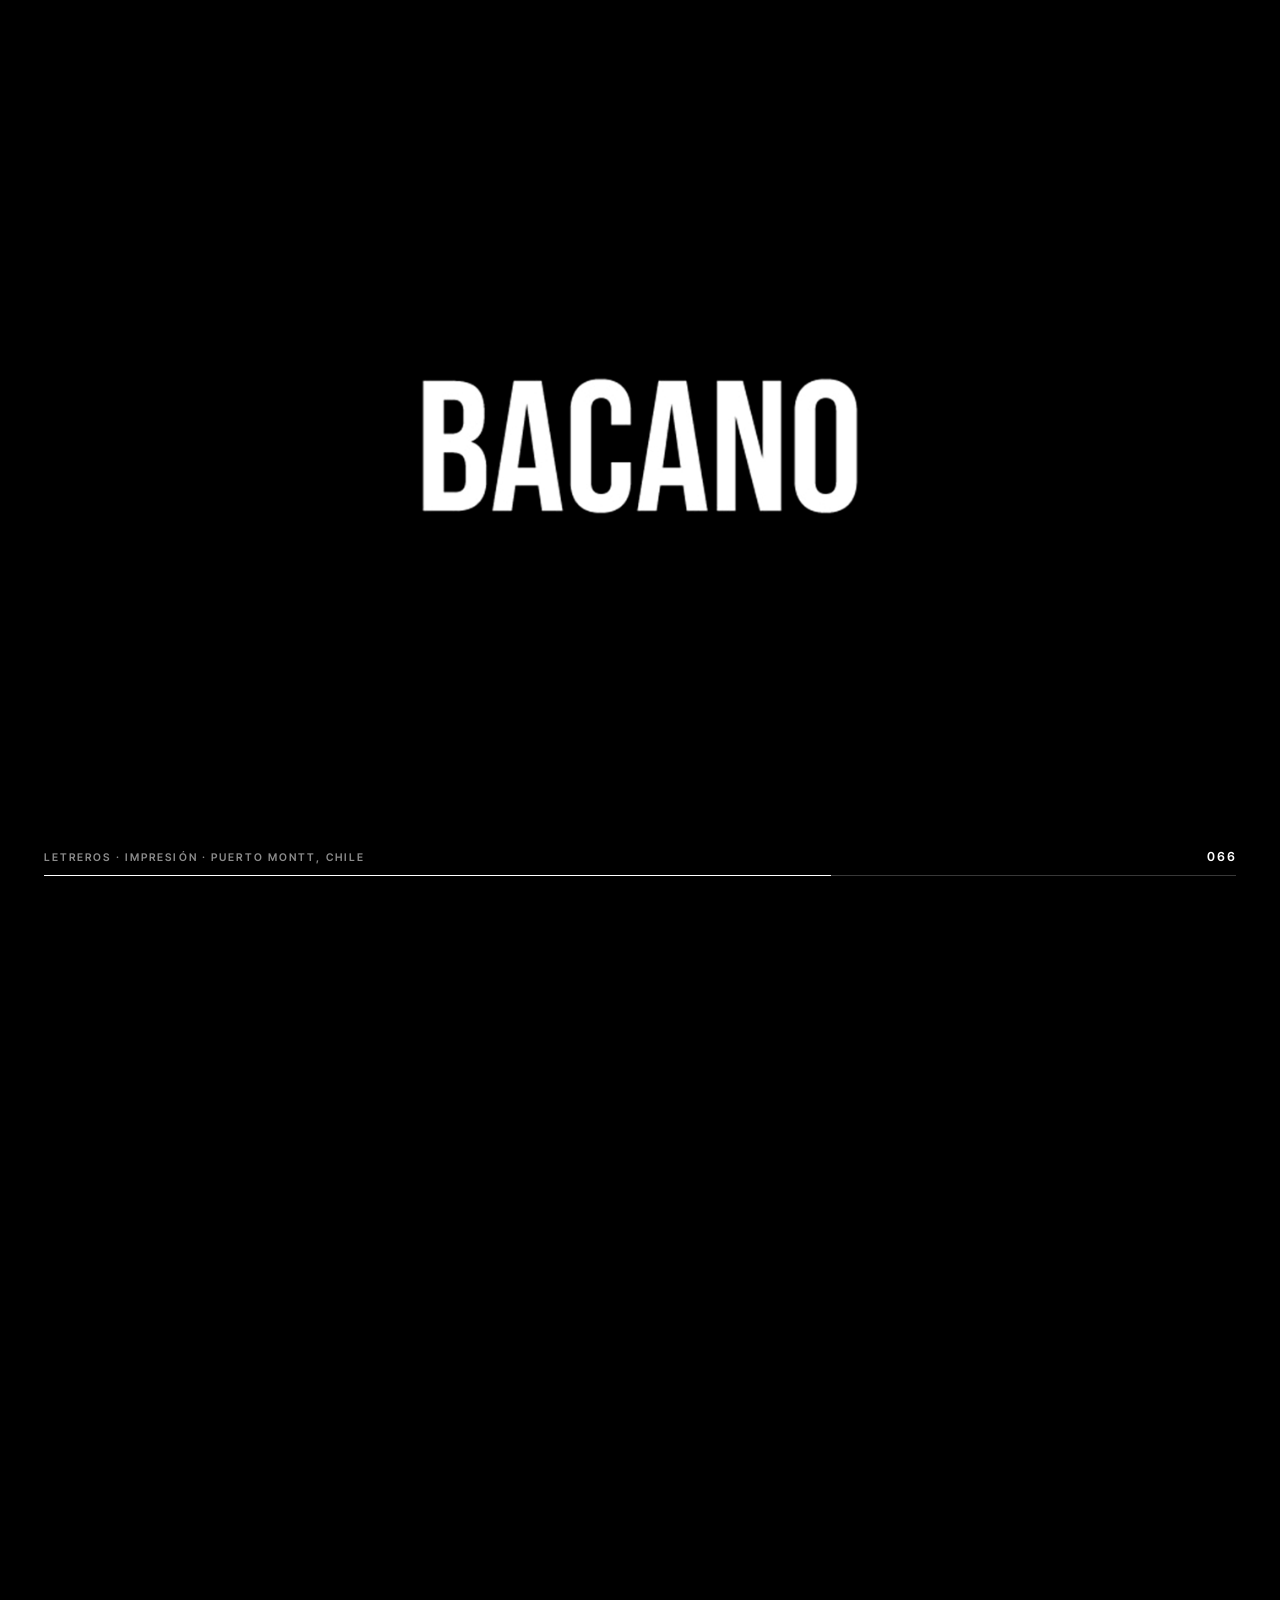
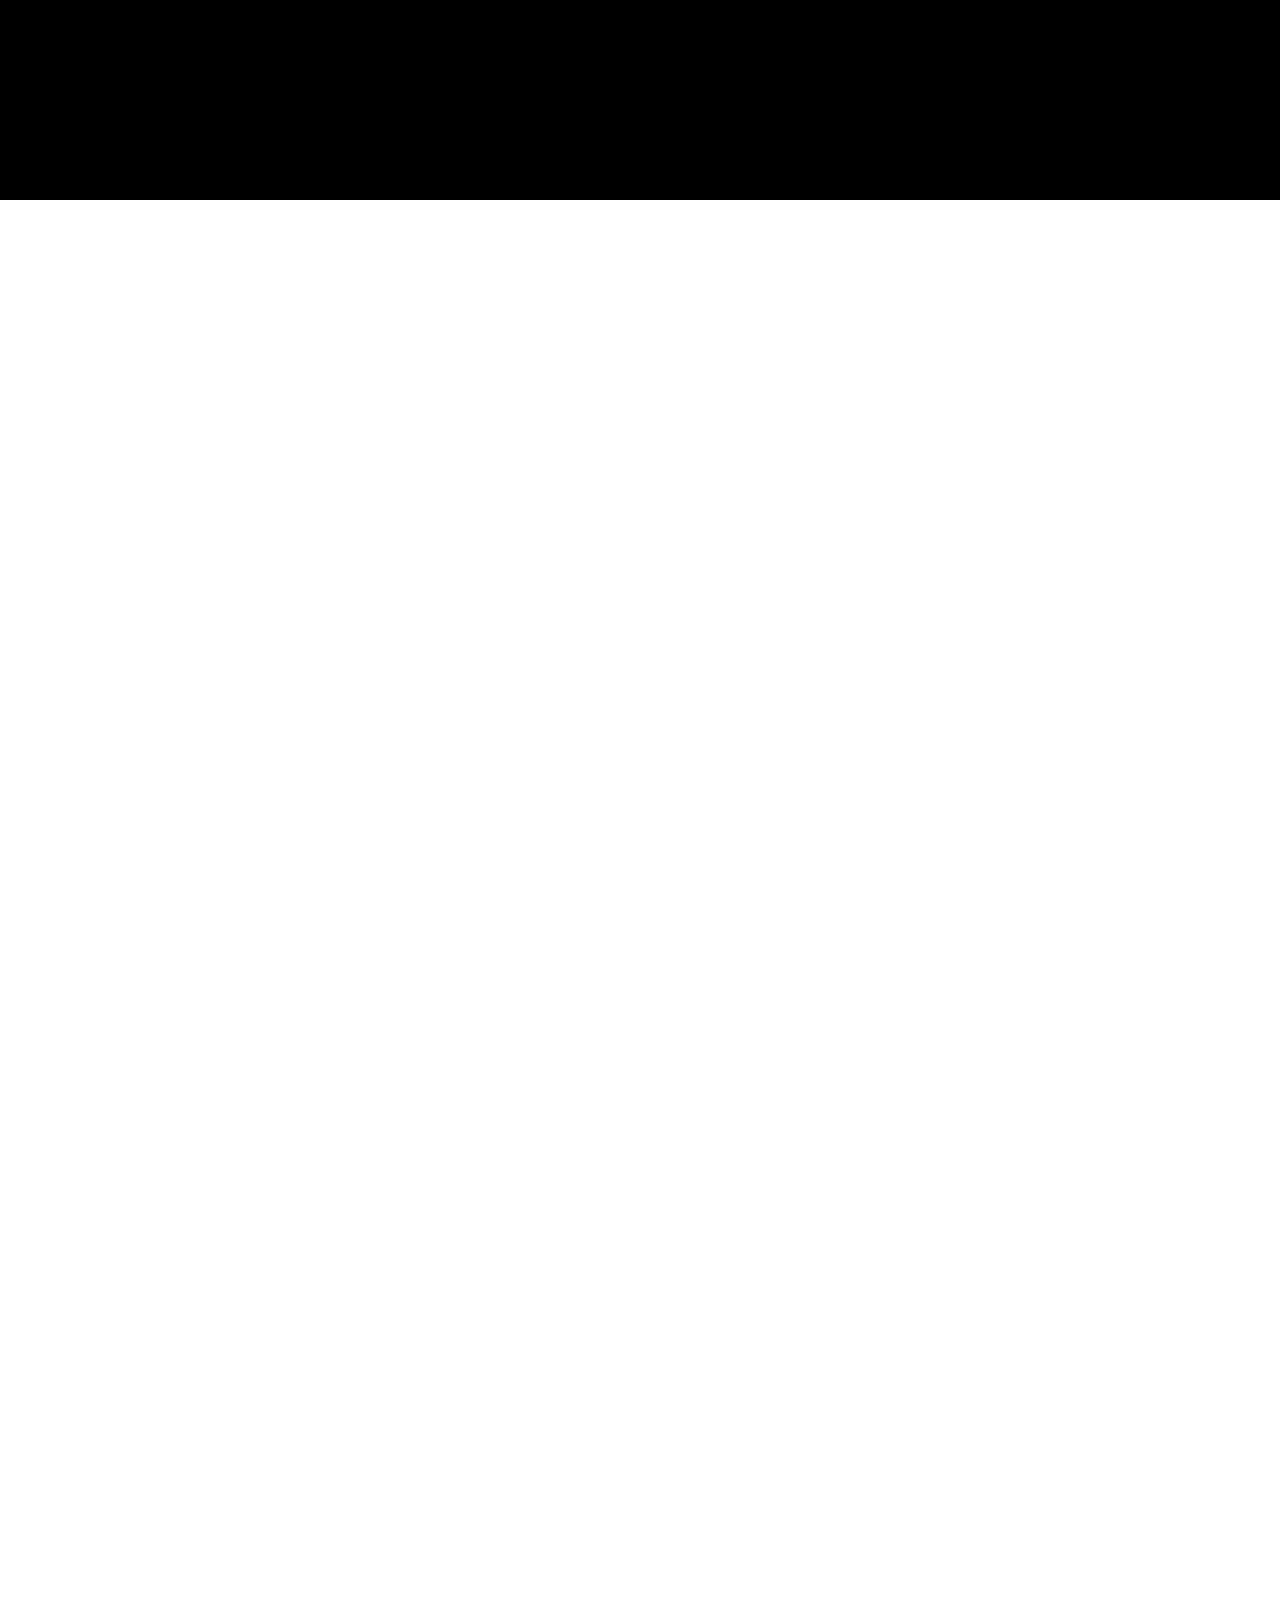
==== commit 48ed3782: "Pie sin el BACANO gigante, Bacano en Puerto Montt y horario de atención digital - Se quita la marca " ====
--- a/index.html
+++ b/index.html
@@ -26,7 +26,7 @@
 <div class="pre" id="pre" aria-hidden="true">
   <span class="pre__word"><i class="pre__logo" role="img" aria-label="Bacano"></i></span>
   <div class="pre__meta">
-    <span>Letreros · Impresión · Santiago de Chile</span>
+    <span>Letreros · Impresión · Puerto Montt, Chile</span>
     <span class="pre__count" id="preCount">000</span>
   </div>
   <div class="pre__bar"><i id="preBar"></i></div>
@@ -186,7 +186,7 @@
         <div class="feat reveal">
           <svg viewBox="0 0 24 24" fill="none" stroke="currentColor" stroke-width="1.4" stroke-linecap="round" stroke-linejoin="round"><path d="M5 12.5a10 10 0 0 1 14 0M8 16a6 6 0 0 1 8 0"/><circle cx="12" cy="19" r="1.4" fill="currentColor"/><path d="M2 9a15 15 0 0 1 20 0"/></svg>
           <h3>Instalación en terreno</h3>
-          <p>Equipo propio con trabajo en altura certificado en todo Santiago y regiones.</p>
+          <p>Equipo propio con trabajo en altura certificado en Puerto Montt.</p>
         </div>
 
         <div class="feat reveal">
@@ -285,9 +285,9 @@
 
 <div id="site-footer"></div>
 
-<script src="assets/js/data.js?v=8"></script>
+<script src="assets/js/data.js?v=9"></script>
 <script src="catalogo-core.js"></script>
-<script src="assets/js/app.js?v=24"></script>
+<script src="assets/js/app.js?v=25"></script>
 <script>
 /* El hero de promociones (2026-10-06): pasa de página cada 5 s, con flechas y rayas;
    se pausa al pasar el mouse. ?foto=N fija una página, para las capturas. */
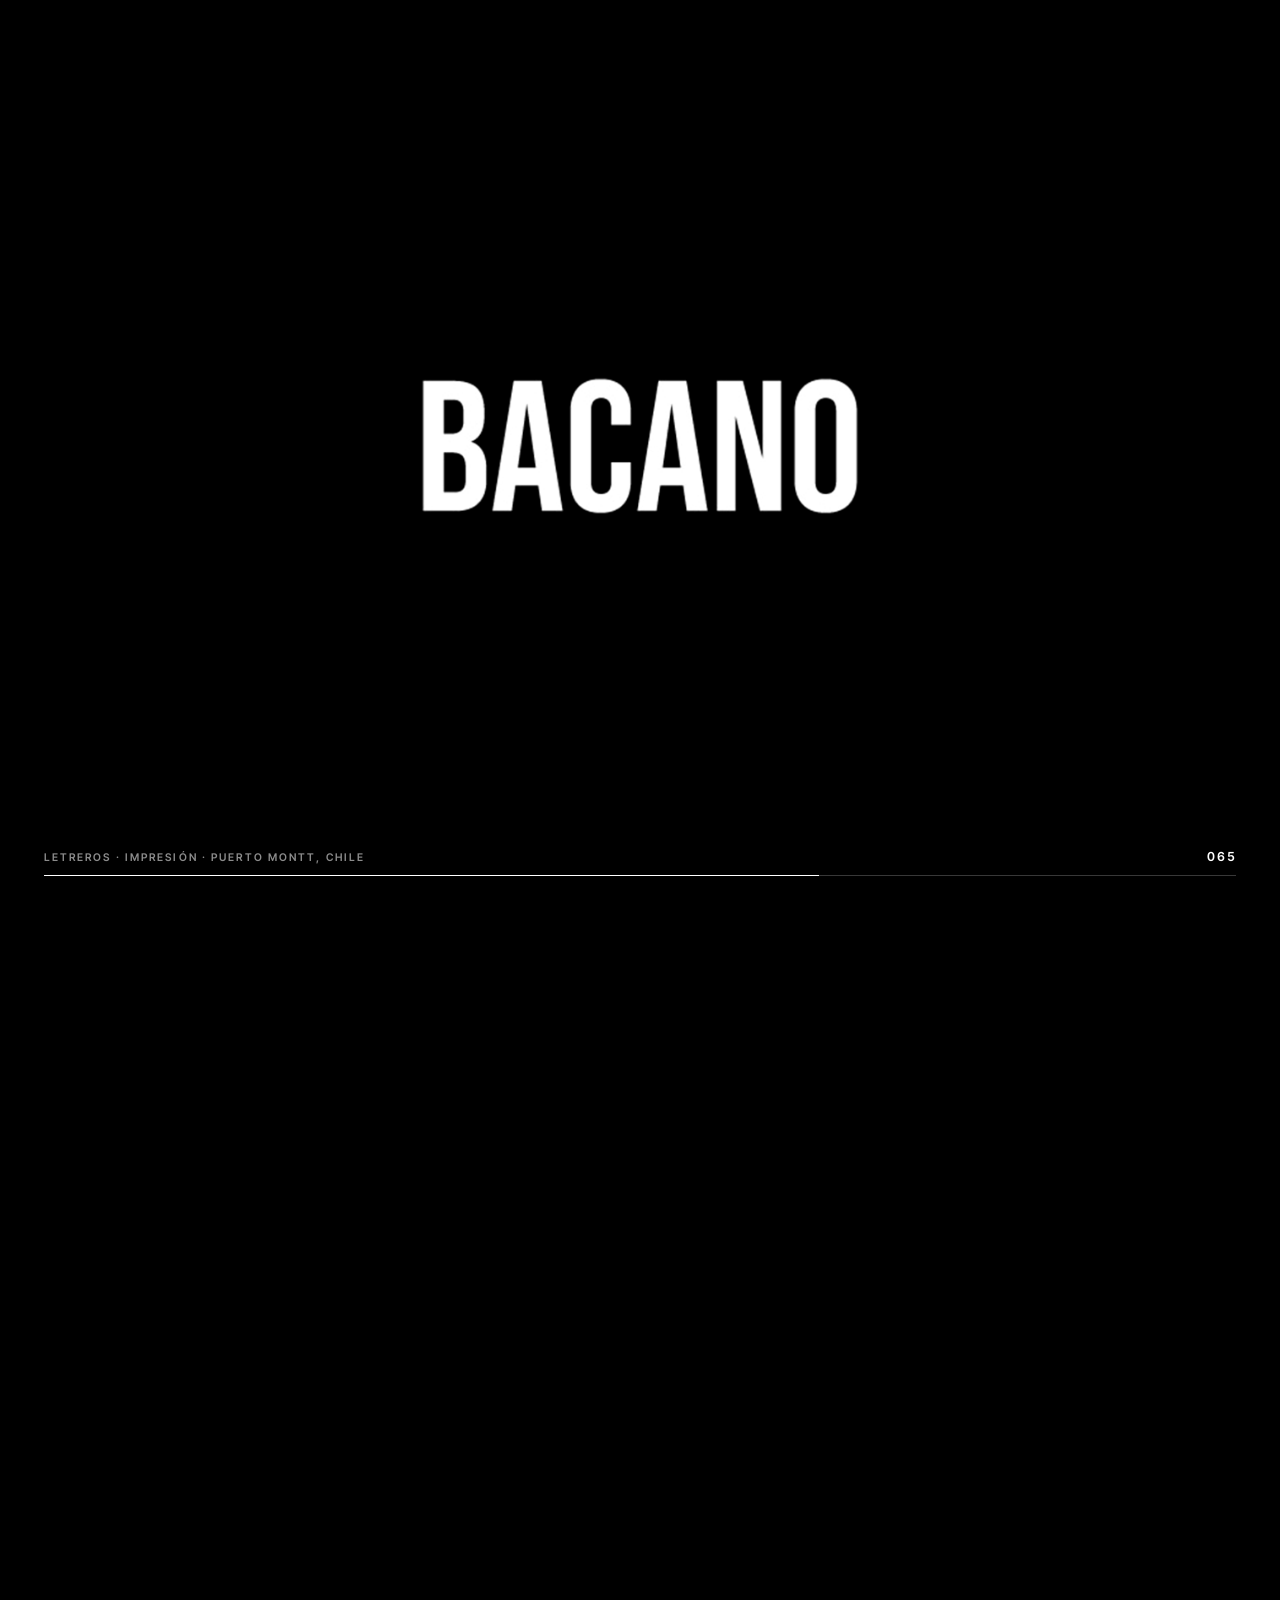
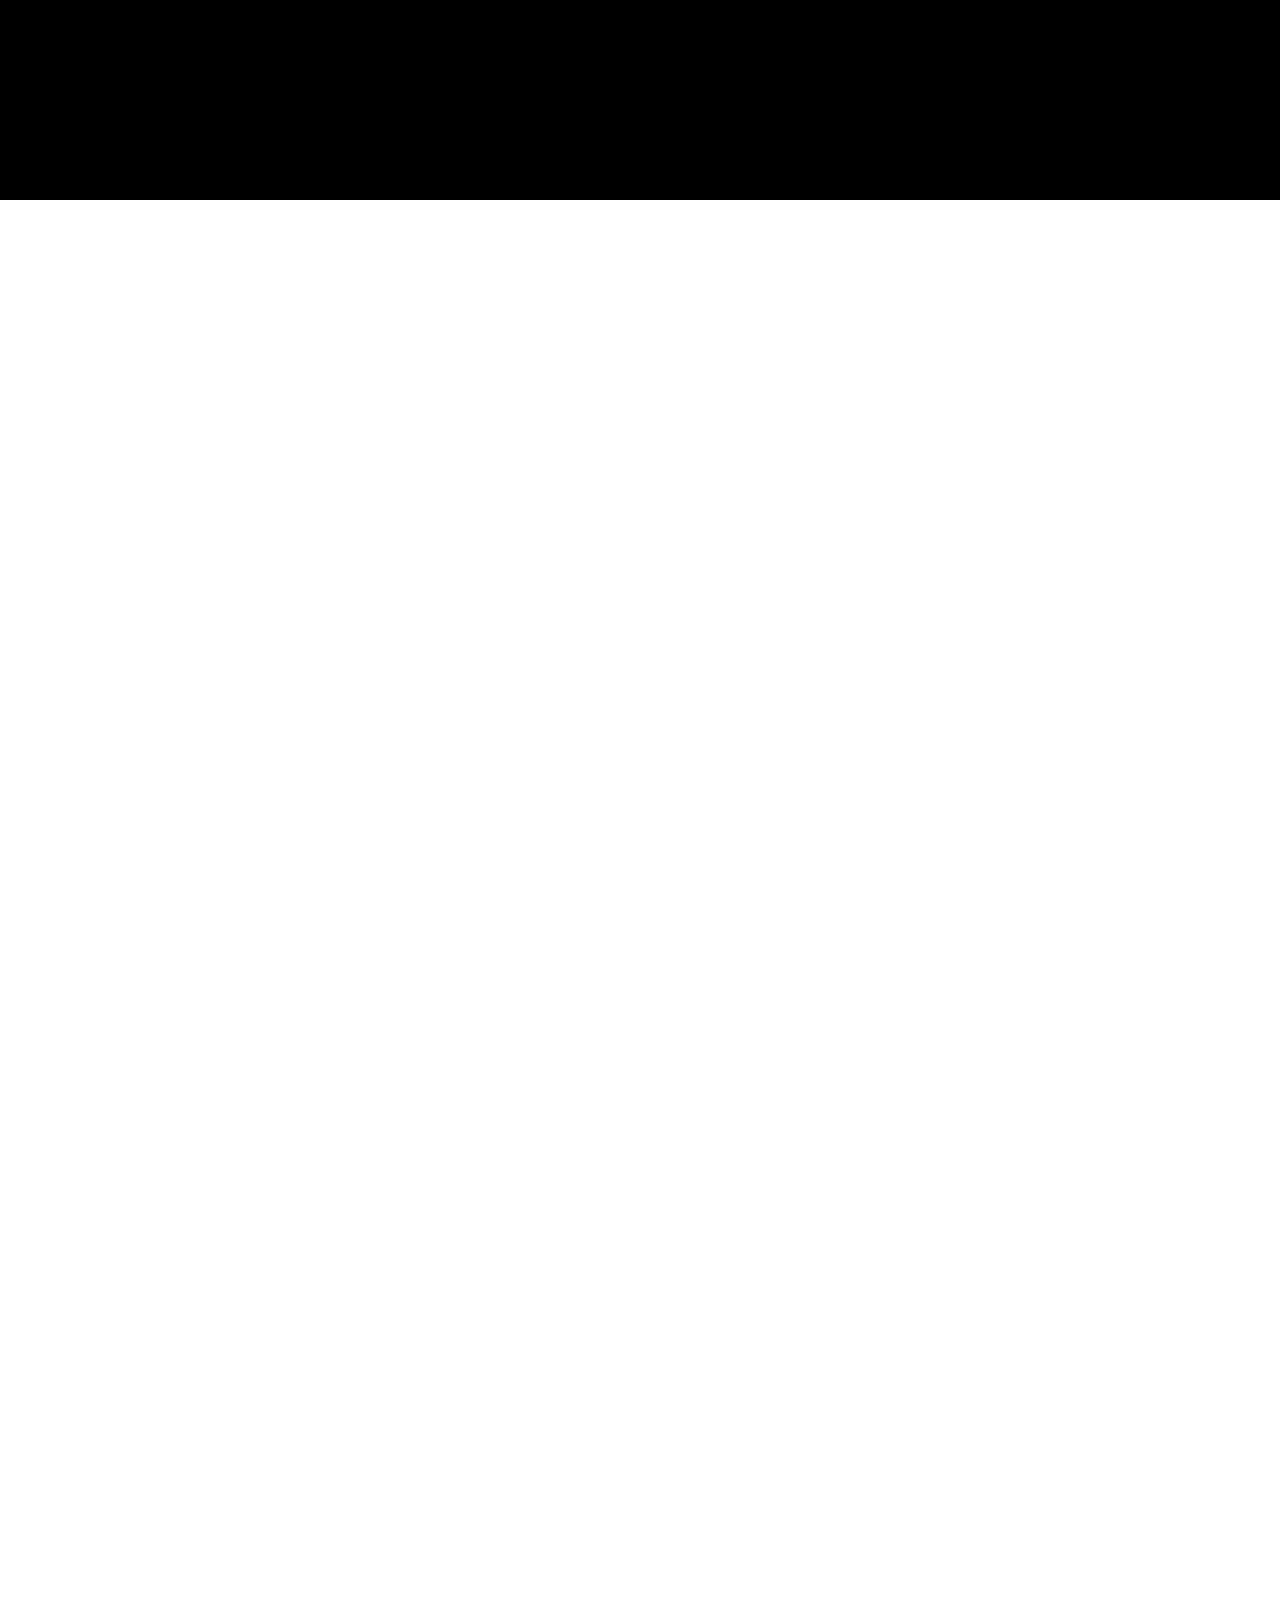
==== commit 29f1020f: "Fuera la reseña de Providencia y los clientes inventados - Se quita la reseña de «Café Raíz · Provid" ====
--- a/index.html
+++ b/index.html
@@ -263,18 +263,10 @@
     <img data-foto="terreno" alt="Letrero de fachada fabricado e instalado por Bacano, visto desde la vereda" loading="lazy">
   </div>
   <div class="testi__in">
-    <blockquote class="testi__quote">
-      <span class="mark">&ldquo;</span>
-      <p>Bacano no entrega solo un letrero: entrega un local que se ve distinto desde la vereda.</p>
-      <footer>
-        <b>Carolina Muñoz</b>
-        Café Raíz · Providencia
-      </footer>
-    </blockquote>
 
     <div class="ctacard">
       <h3>¿Listo para renovar tu letrero?</h3>
-      <p>Sumate a las más de 4.000 marcas que confían en Bacano por calidad, cumplimiento y precio claro.</p>
+      <p>Te respondemos con una propuesta clara: materiales, medidas, plazo y precio final.</p>
       <a class="btn btn--light btn--block" href="contacto.html">
         Pedir cotización
         <span class="btn__arrow"><svg viewBox="0 0 24 24" fill="none" stroke="currentColor" stroke-width="2" stroke-linecap="round" stroke-linejoin="round"><path d="M5 12h13M12 5l7 7-7 7"/></svg></span>
@@ -285,7 +277,7 @@
 
 <div id="site-footer"></div>
 
-<script src="assets/js/data.js?v=9"></script>
+<script src="assets/js/data.js?v=10"></script>
 <script src="catalogo-core.js"></script>
 <script src="assets/js/app.js?v=25"></script>
 <script>
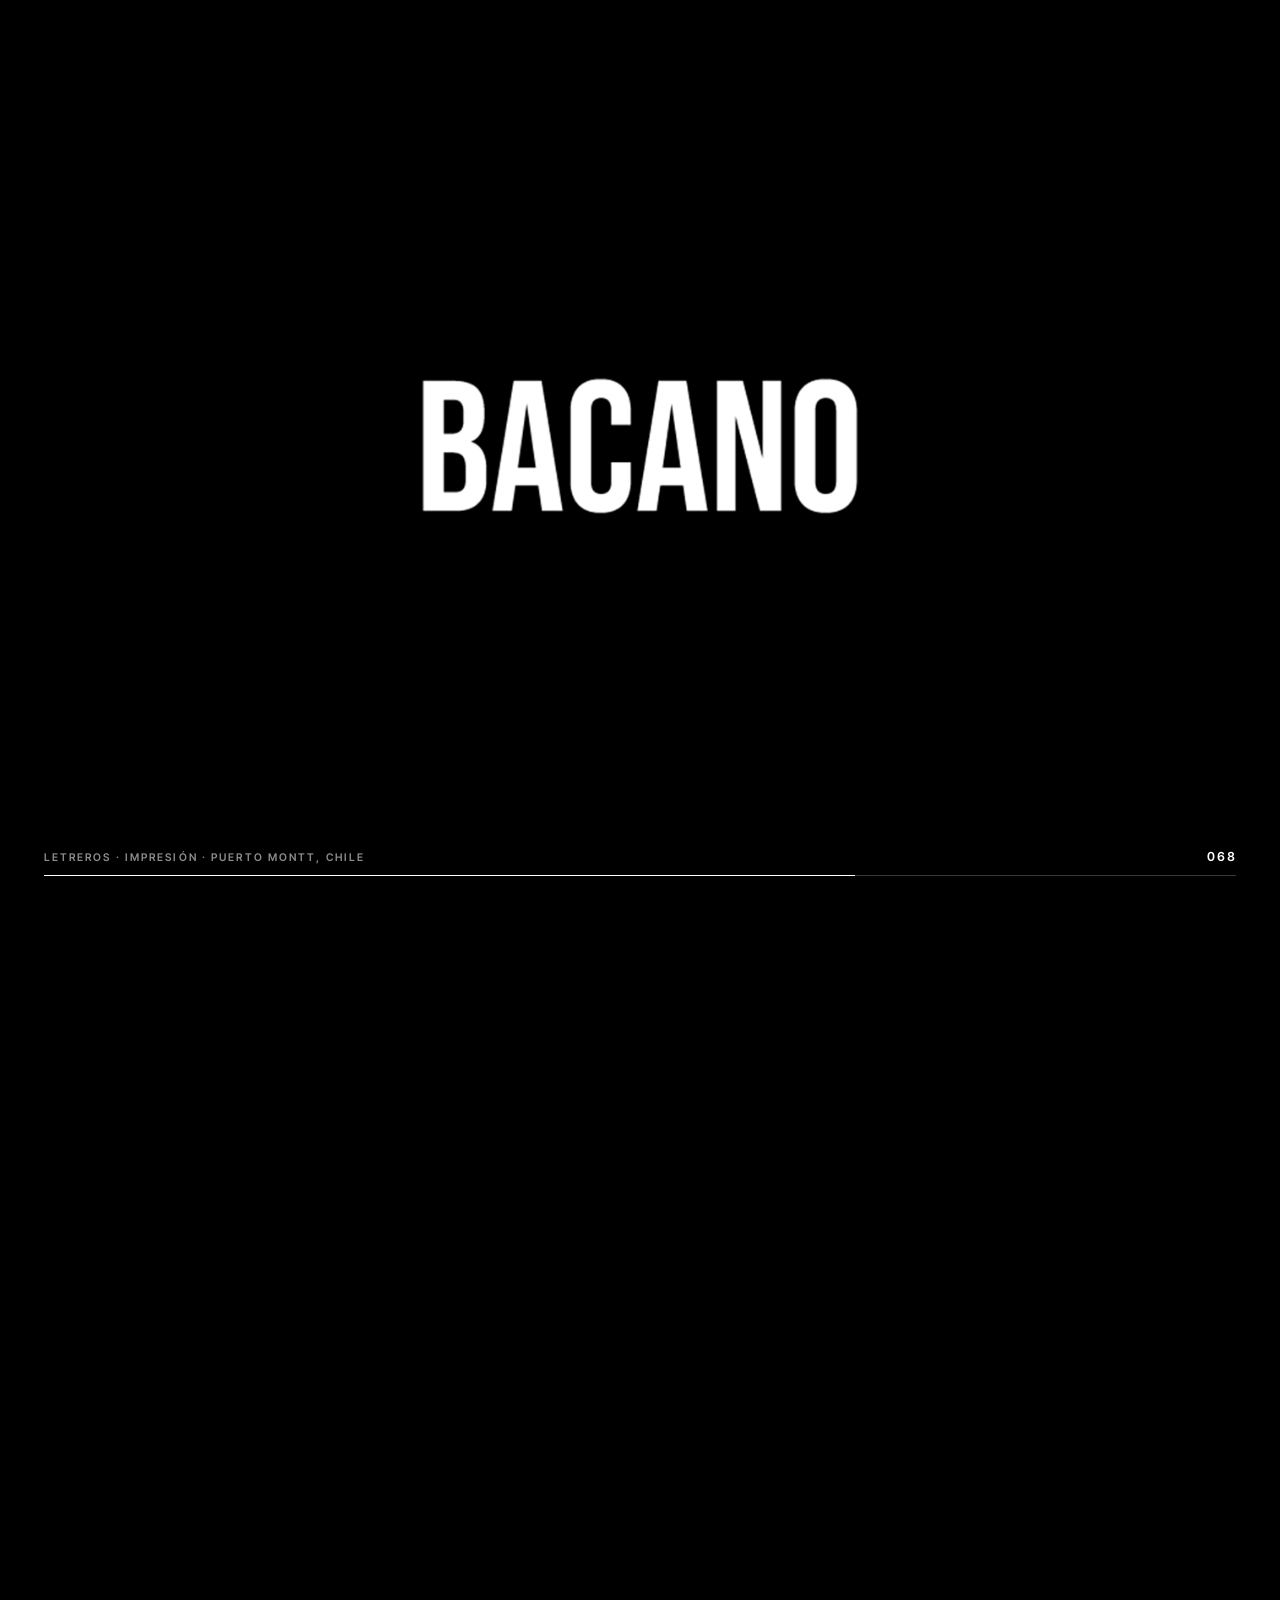
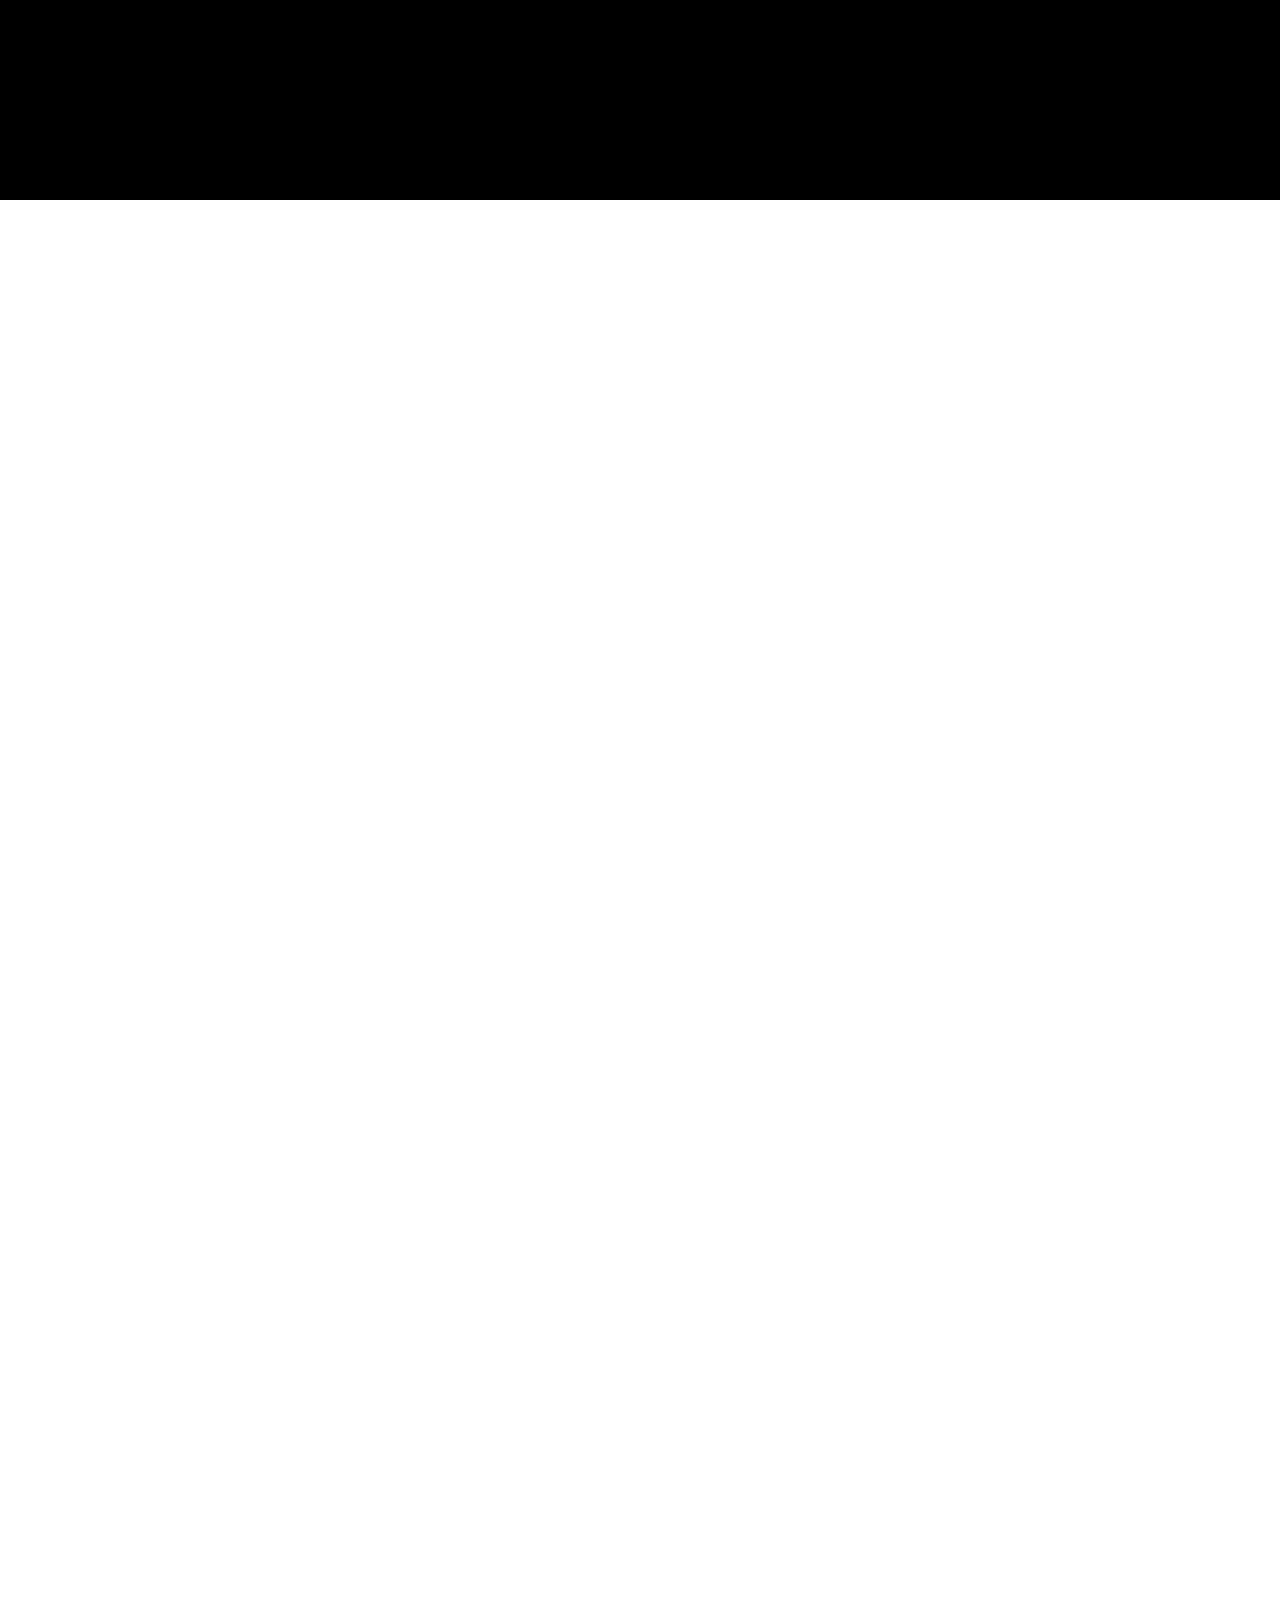
==== commit 1060a757: "Pedidos del carrito: aviso por correo a Bacano y comprobante al cliente - pedidos-aviso.php guarda c" ====
--- a/index.html
+++ b/index.html
@@ -279,7 +279,7 @@
 
 <script src="assets/js/data.js?v=10"></script>
 <script src="catalogo-core.js"></script>
-<script src="assets/js/app.js?v=25"></script>
+<script src="assets/js/app.js?v=26"></script>
 <script>
 /* El hero de promociones (2026-10-06): pasa de página cada 5 s, con flechas y rayas;
    se pausa al pasar el mouse. ?foto=N fija una página, para las capturas. */
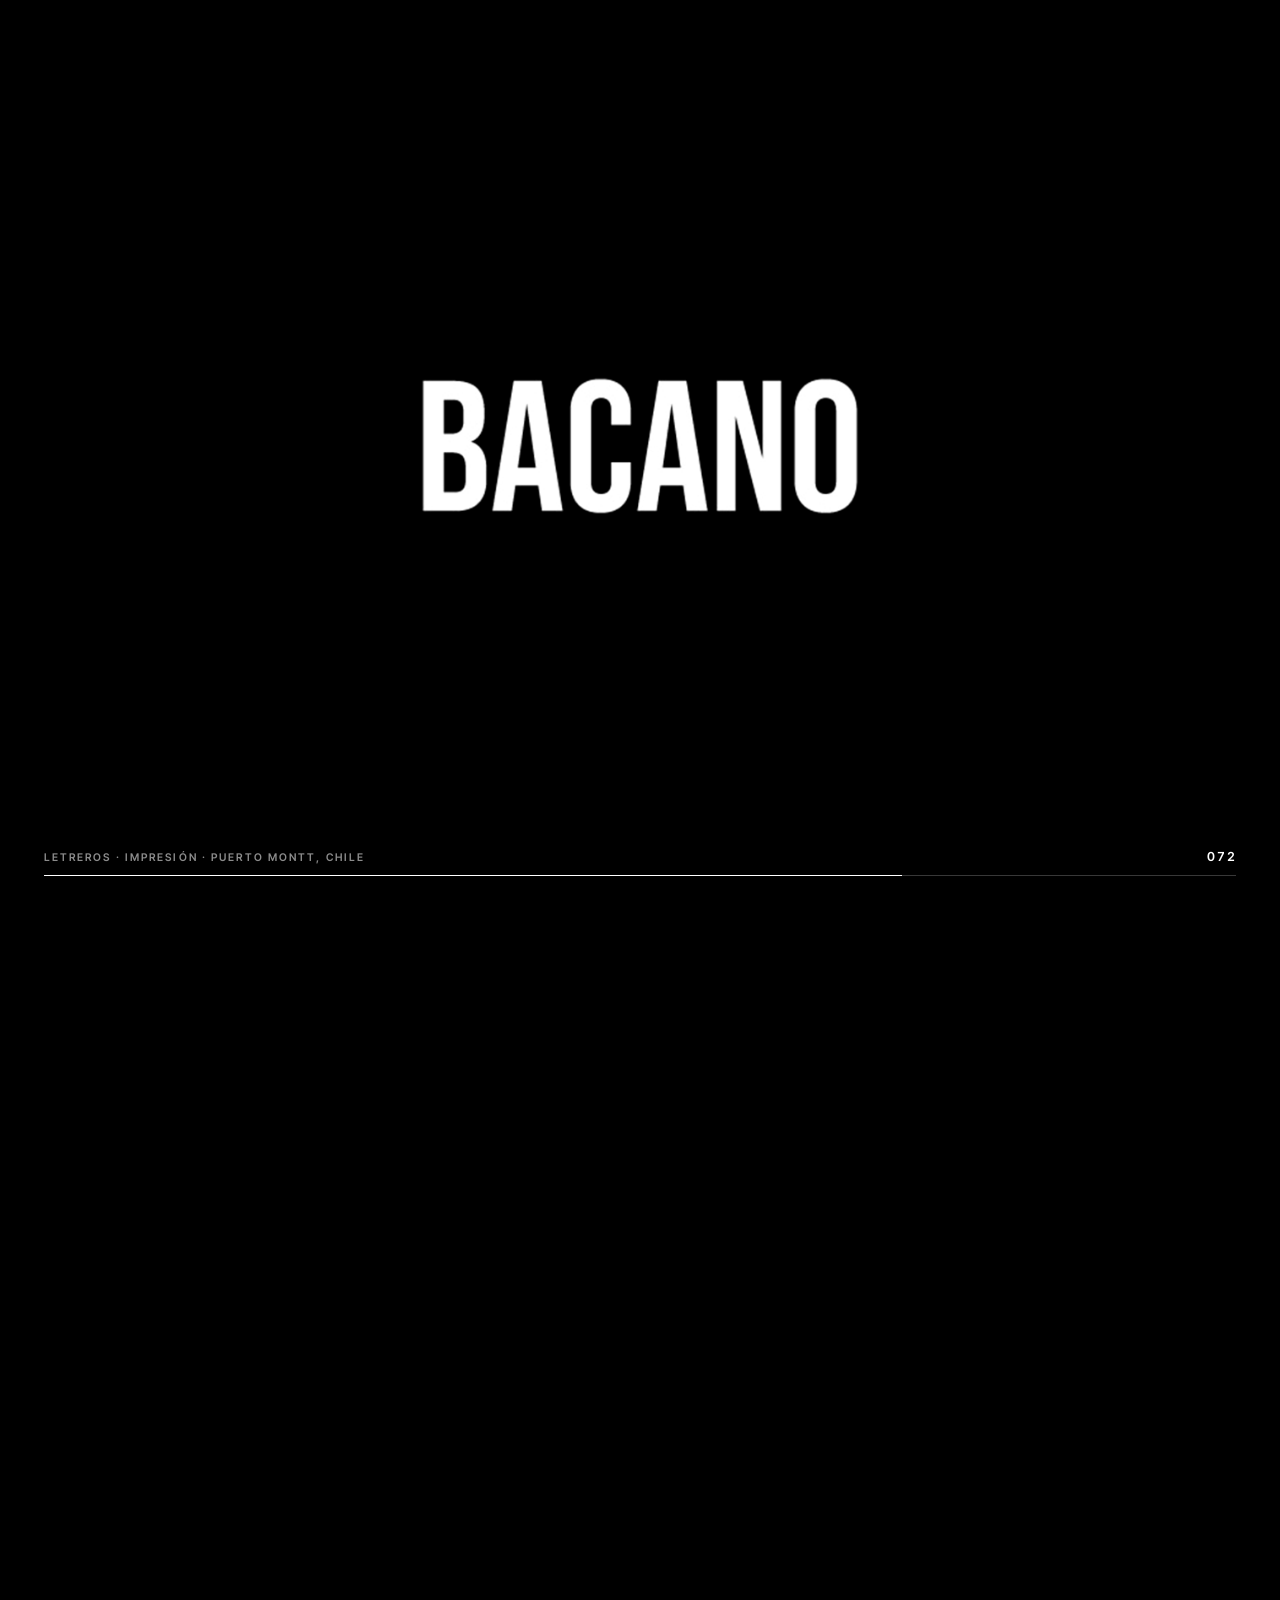
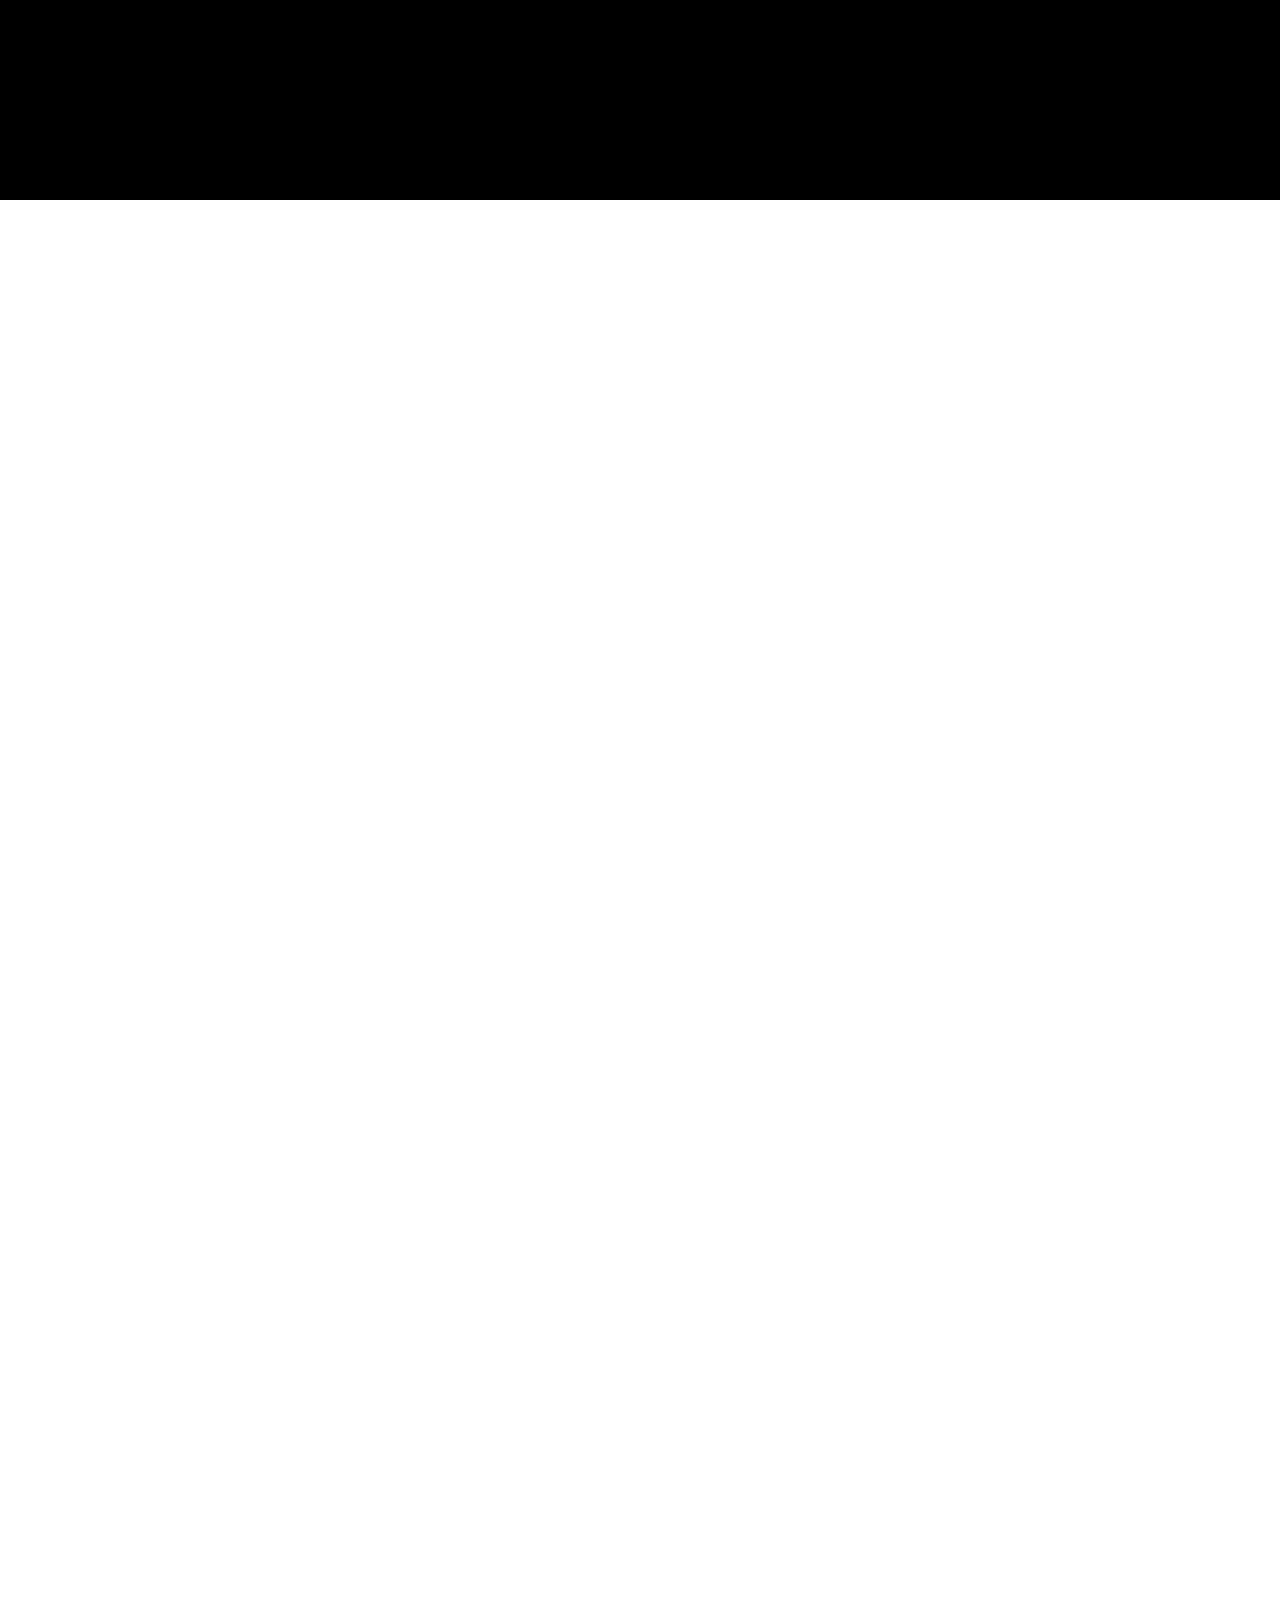
==== commit d67b7350: "Carrito: tres formas de entrega, courier para regiones y datos de factura Ignacio, 2026-11-02: - Ret" ====
--- a/index.html
+++ b/index.html
@@ -10,7 +10,7 @@
 <link rel="preconnect" href="https://fonts.gstatic.com" crossorigin>
 <link rel="preconnect" href="https://images.unsplash.com">
 <link href="https://fonts.googleapis.com/css2?family=Barlow+Condensed:wght@600;700&family=Inter+Tight:wght@300;400;500;600;700;800;900&display=swap" rel="stylesheet">
-<link rel="stylesheet" href="assets/css/style.css?v=20">
+<link rel="stylesheet" href="assets/css/style.css?v=21">
 <noscript><style>.pre,.pt{display:none!important}</style></noscript>
 
 </head>
@@ -279,7 +279,7 @@
 
 <script src="assets/js/data.js?v=10"></script>
 <script src="catalogo-core.js"></script>
-<script src="assets/js/app.js?v=26"></script>
+<script src="assets/js/app.js?v=27"></script>
 <script>
 /* El hero de promociones (2026-10-06): pasa de página cada 5 s, con flechas y rayas;
    se pausa al pasar el mouse. ?foto=N fija una página, para las capturas. */
--- a/assets/css/style.css
+++ b/assets/css/style.css
@@ -1525,3 +1525,16 @@
 .hdr__meson svg{width:16px; height:16px; flex:none}
 .mnav__meson{gap:10px; margin-bottom:10px}
 .mnav__meson svg{width:18px; height:18px; flex:none}
+
+/* ---------- Checkout: tres formas de entrega y datos de factura (2026-11-02) ---------- */
+.entrega-op{transition:border-color .2s, background .2s}
+.entrega-op:hover{opacity:1; border-color:var(--black)!important}
+.entrega-op.is-on{border-color:var(--black)!important; background:var(--paper, #f6f6f4)}
+.entrega-precio{font-size:.86rem; white-space:nowrap}
+.entrega-bloque{border:1px solid var(--line); border-radius:9px; padding:16px 16px 6px; margin:0; display:grid; gap:14px}
+.entrega-bloque[hidden]{display:none}
+.entrega-bloque > legend{padding:0 6px; margin-left:-6px}
+.courier-ops{display:flex; flex-wrap:wrap; gap:8px}
+.courier-ops .check{border:1px solid var(--line); border-radius:999px; padding:8px 16px}
+.courier-ops .check:has(input:checked){border-color:var(--black); background:var(--black); color:#fff}
+.courier-ops .check:has(input:checked) input{accent-color:#fff}
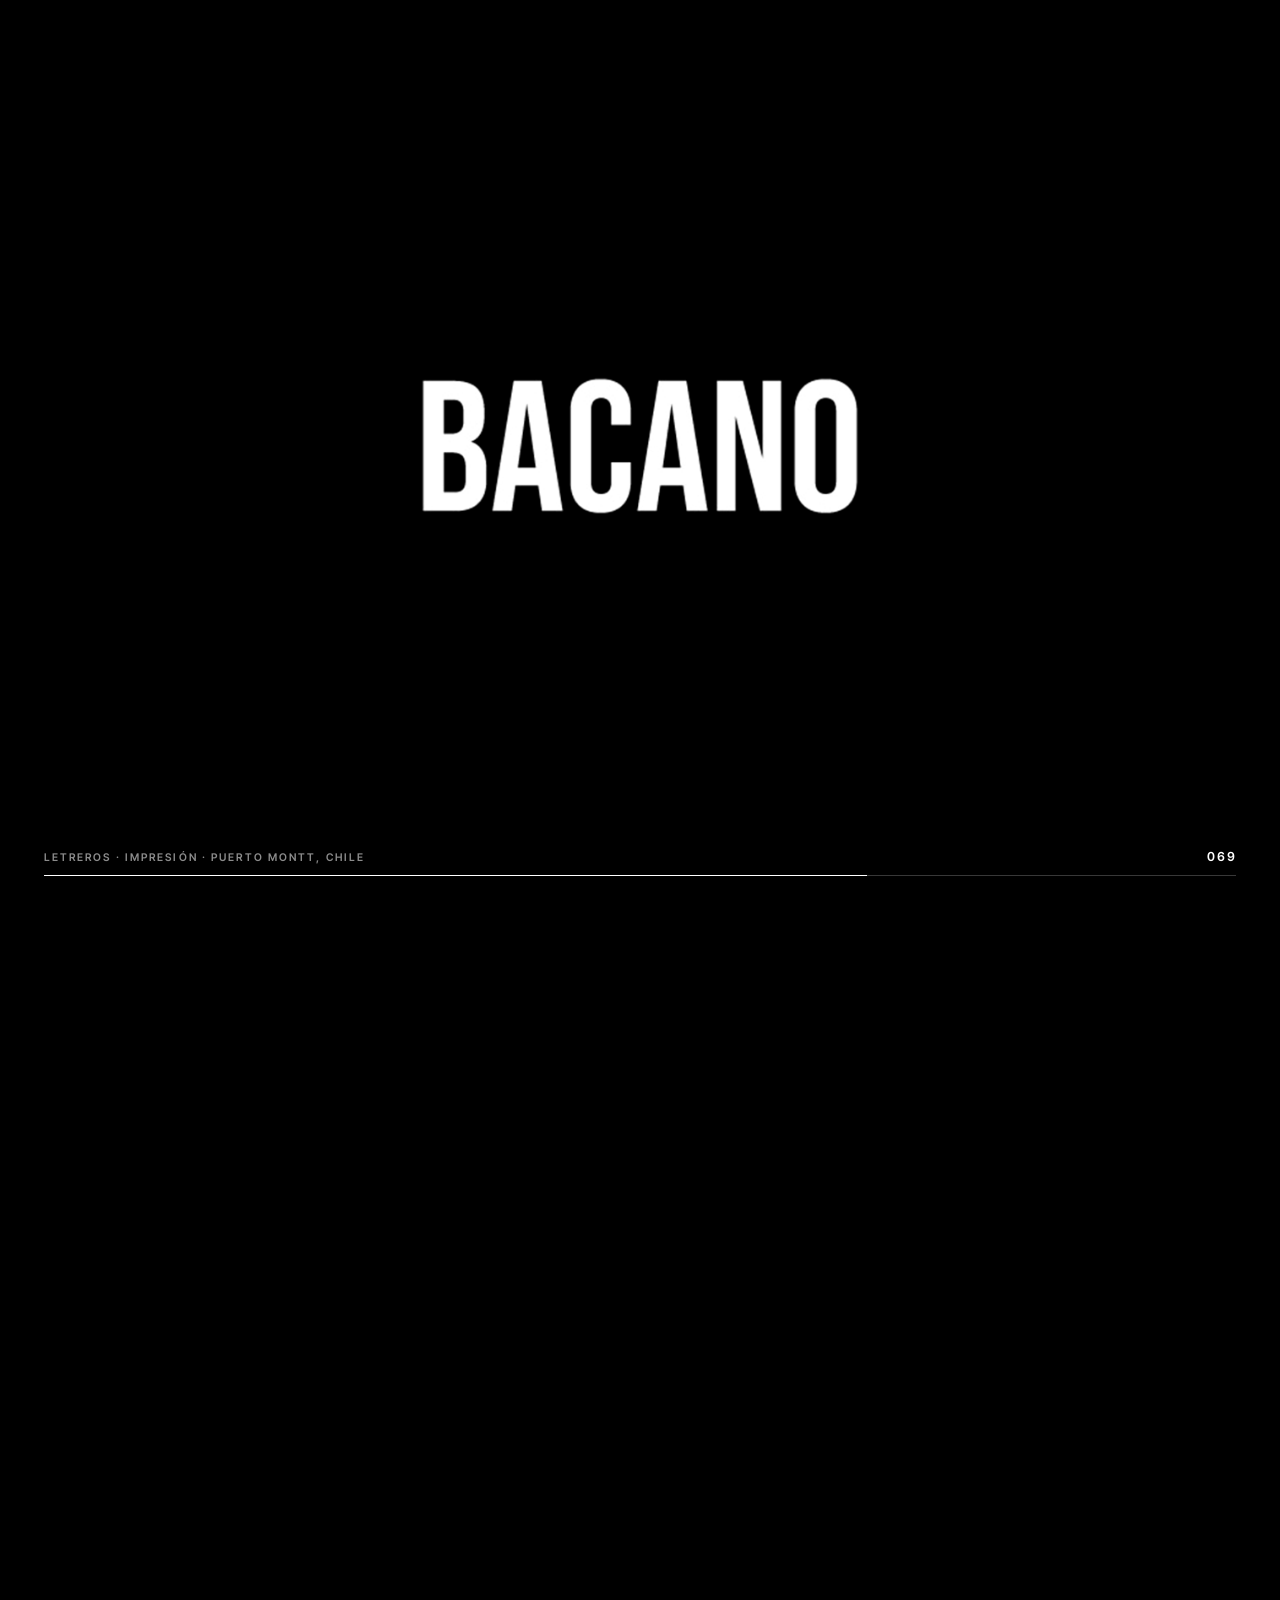
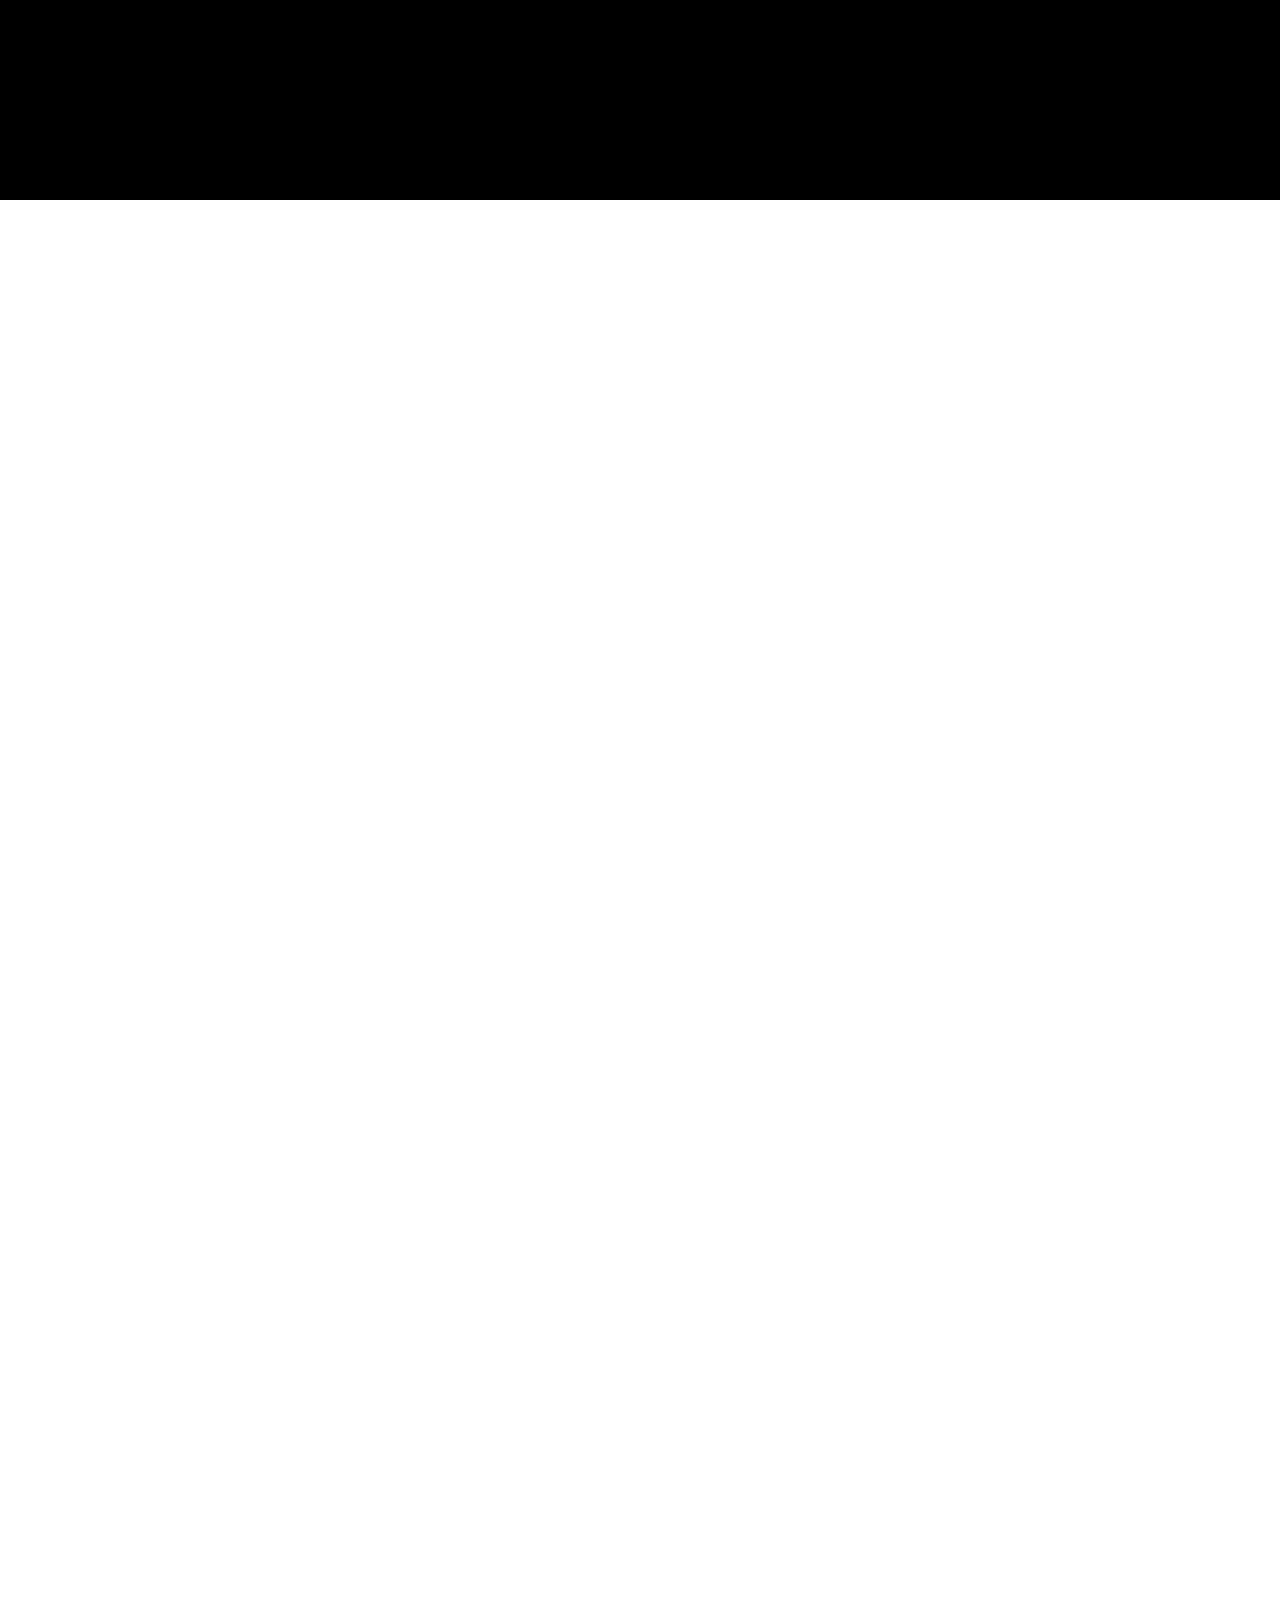
==== commit d6f1c4ab: "Carrito: delivery en Puerto Varas a $15.000 Se suma como opción junto al delivery en Puerto Montt, c" ====
--- a/index.html
+++ b/index.html
@@ -279,7 +279,7 @@
 
 <script src="assets/js/data.js?v=10"></script>
 <script src="catalogo-core.js"></script>
-<script src="assets/js/app.js?v=27"></script>
+<script src="assets/js/app.js?v=28"></script>
 <script>
 /* El hero de promociones (2026-10-06): pasa de página cada 5 s, con flechas y rayas;
    se pausa al pasar el mouse. ?foto=N fija una página, para las capturas. */
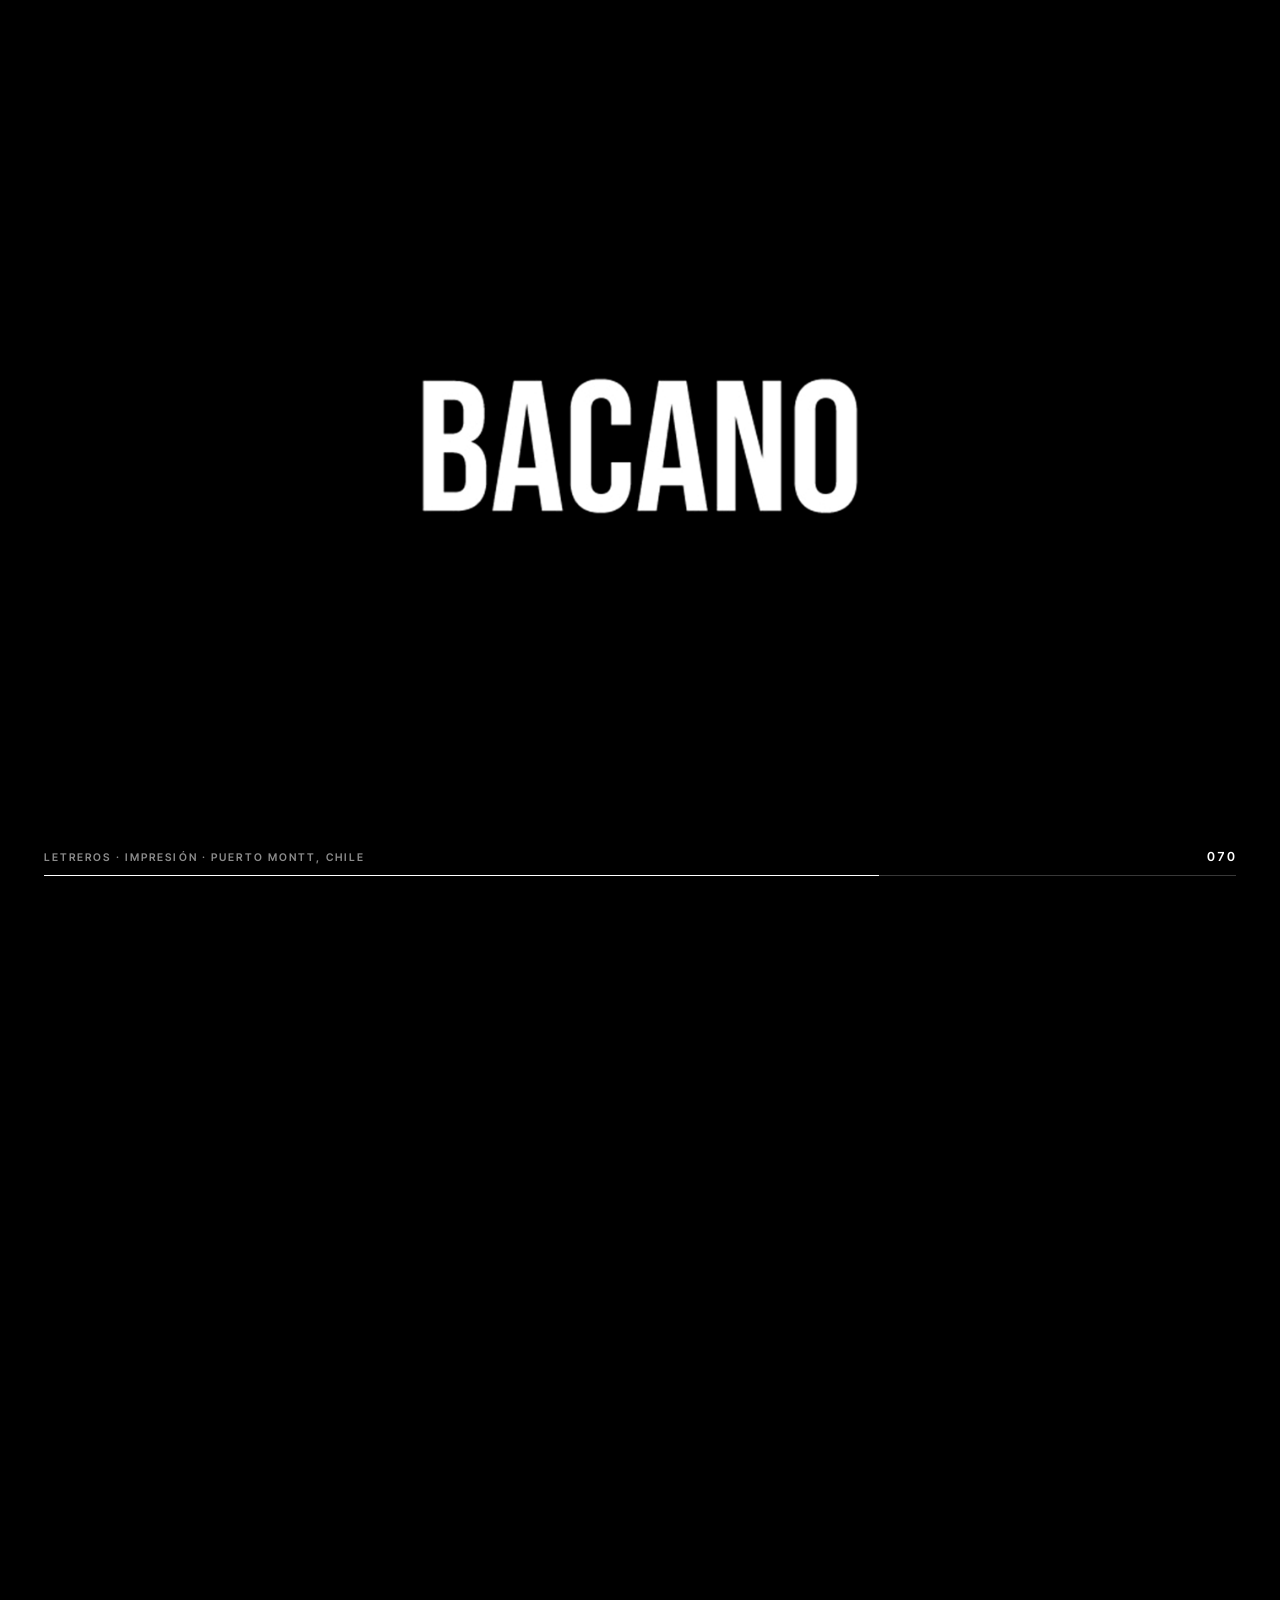
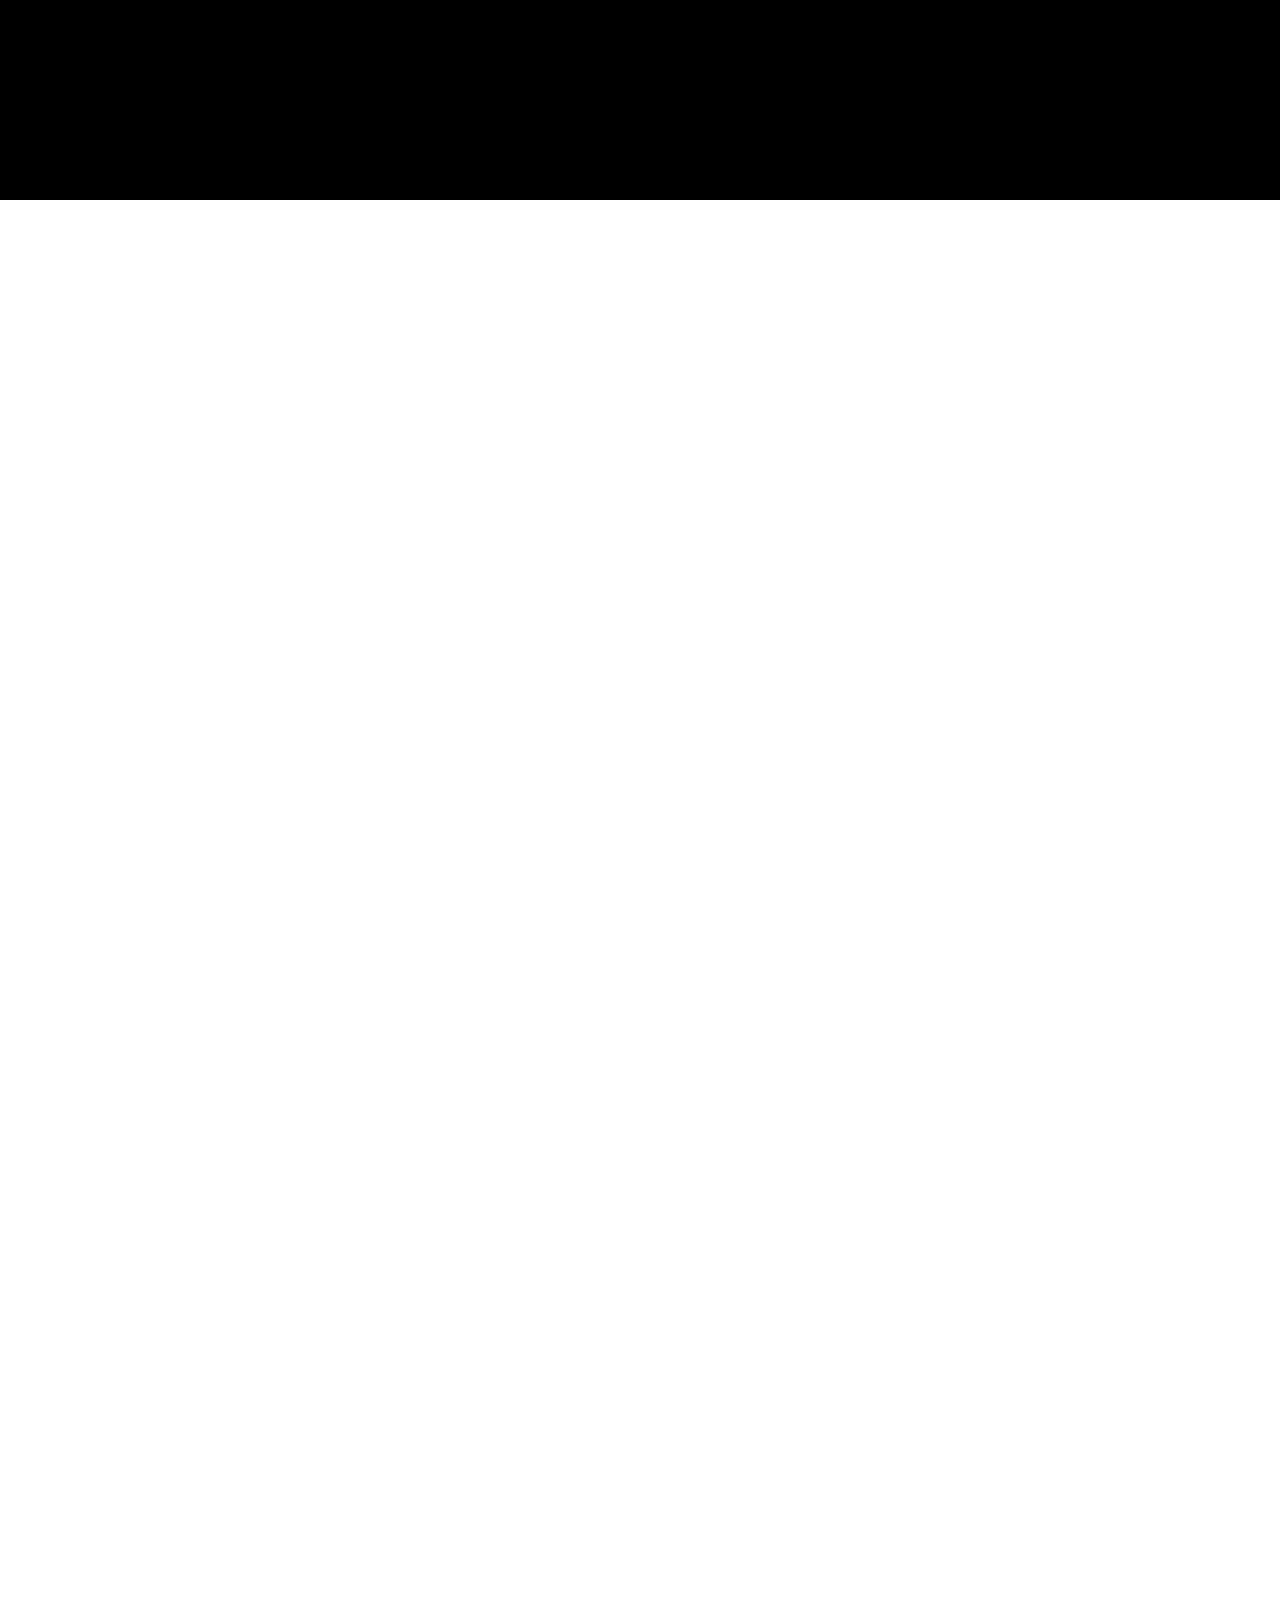
==== commit 7757c075: "Políticas Bacano: términos, devoluciones, despacho, privacidad y servidores Página politicas.html co" ====
--- a/index.html
+++ b/index.html
@@ -10,7 +10,7 @@
 <link rel="preconnect" href="https://fonts.gstatic.com" crossorigin>
 <link rel="preconnect" href="https://images.unsplash.com">
 <link href="https://fonts.googleapis.com/css2?family=Barlow+Condensed:wght@600;700&family=Inter+Tight:wght@300;400;500;600;700;800;900&display=swap" rel="stylesheet">
-<link rel="stylesheet" href="assets/css/style.css?v=21">
+<link rel="stylesheet" href="assets/css/style.css?v=22">
 <noscript><style>.pre,.pt{display:none!important}</style></noscript>
 
 </head>
@@ -279,7 +279,7 @@
 
 <script src="assets/js/data.js?v=10"></script>
 <script src="catalogo-core.js"></script>
-<script src="assets/js/app.js?v=28"></script>
+<script src="assets/js/app.js?v=29"></script>
 <script>
 /* El hero de promociones (2026-10-06): pasa de página cada 5 s, con flechas y rayas;
    se pausa al pasar el mouse. ?foto=N fija una página, para las capturas. */
--- a/assets/css/style.css
+++ b/assets/css/style.css
@@ -960,7 +960,8 @@
    ============================================================ */
 .footer{background:var(--ink); color:#fff; padding-top:clamp(64px,8vw,120px)}
 .footer__grid{display:grid; gap:clamp(34px,4vw,56px); padding-bottom:clamp(48px,6vw,88px)}
-@media(min-width:820px){.footer__grid{grid-template-columns:1.7fr 1fr 1fr 1.2fr}}
+@media(min-width:820px){.footer__grid{grid-template-columns:repeat(2,1fr)}}
+@media(min-width:1100px){.footer__grid{grid-template-columns:1.5fr 1fr 1fr 1.1fr 1.2fr}}
 .footer h4{font-size:.62rem; letter-spacing:.2em; text-transform:uppercase; margin-bottom:24px; color:rgba(255,255,255,.4); font-weight:600}
 .footer li{margin-bottom:12px}
 .footer a{color:rgba(255,255,255,.82); font-size:.88rem; transition:opacity .3s}
@@ -1538,3 +1539,22 @@
 .courier-ops .check{border:1px solid var(--line); border-radius:999px; padding:8px 16px}
 .courier-ops .check:has(input:checked){border-color:var(--black); background:var(--black); color:#fff}
 .courier-ops .check:has(input:checked) input{accent-color:#fff}
+
+/* «Políticas Bacano»: con contorno, para no competir con el Mesón ni con Pedir cotización */
+.hdr__pol{gap:8px; margin-right:4px; background:var(--paper); color:var(--ink); box-shadow:inset 0 0 0 1.5px var(--ink)}
+.hdr__pol svg{width:16px; height:16px; flex:none}
+.hdr__pol.is-active{background:var(--ink); color:var(--paper)}
+.mnav__pol{gap:10px; margin-bottom:10px; background:var(--paper); color:var(--ink); box-shadow:inset 0 0 0 1.5px var(--ink)}
+.mnav__pol svg{width:18px; height:18px; flex:none}
+/* el aviso de retracto que la ley pide destacado y antes del pago */
+.aviso-retracto{display:grid; gap:4px; background:var(--ink); color:#d9d9d9; border-radius:10px; padding:14px 16px; font-size:.86rem; line-height:1.5}
+.aviso-retracto b{color:#fff; font-size:.95rem}
+.aviso-retracto a{color:#fff; text-decoration:underline}
+@media(max-width:1199px){
+  .hdr__pol{width:44px; height:44px; padding:0; justify-content:center}
+  .hdr__pol span{position:absolute; width:1px; height:1px; overflow:hidden; clip:rect(0 0 0 0)}
+}
+@media(max-width:1099px){
+  .hdr__meson{width:44px; height:44px; padding:0; justify-content:center; margin-right:0}
+  .hdr__meson span{position:absolute; width:1px; height:1px; overflow:hidden; clip:rect(0 0 0 0)}
+}
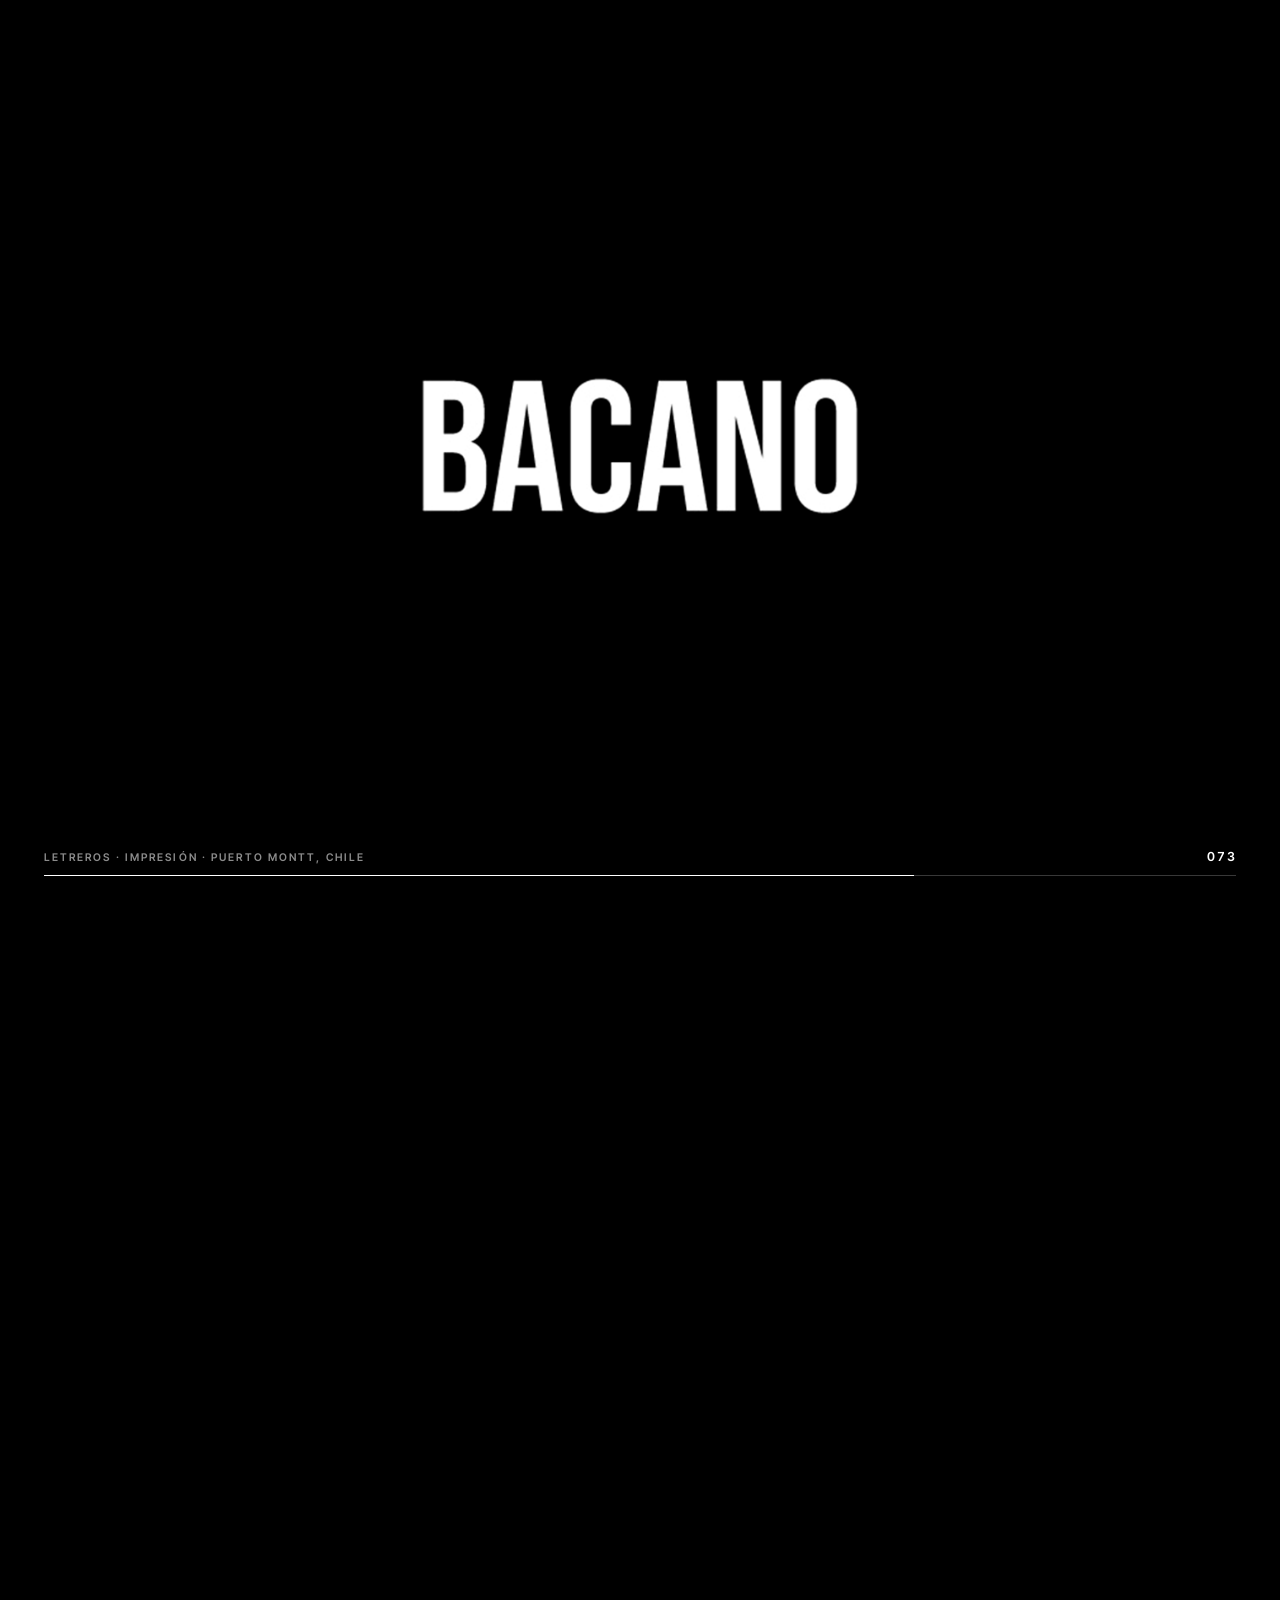
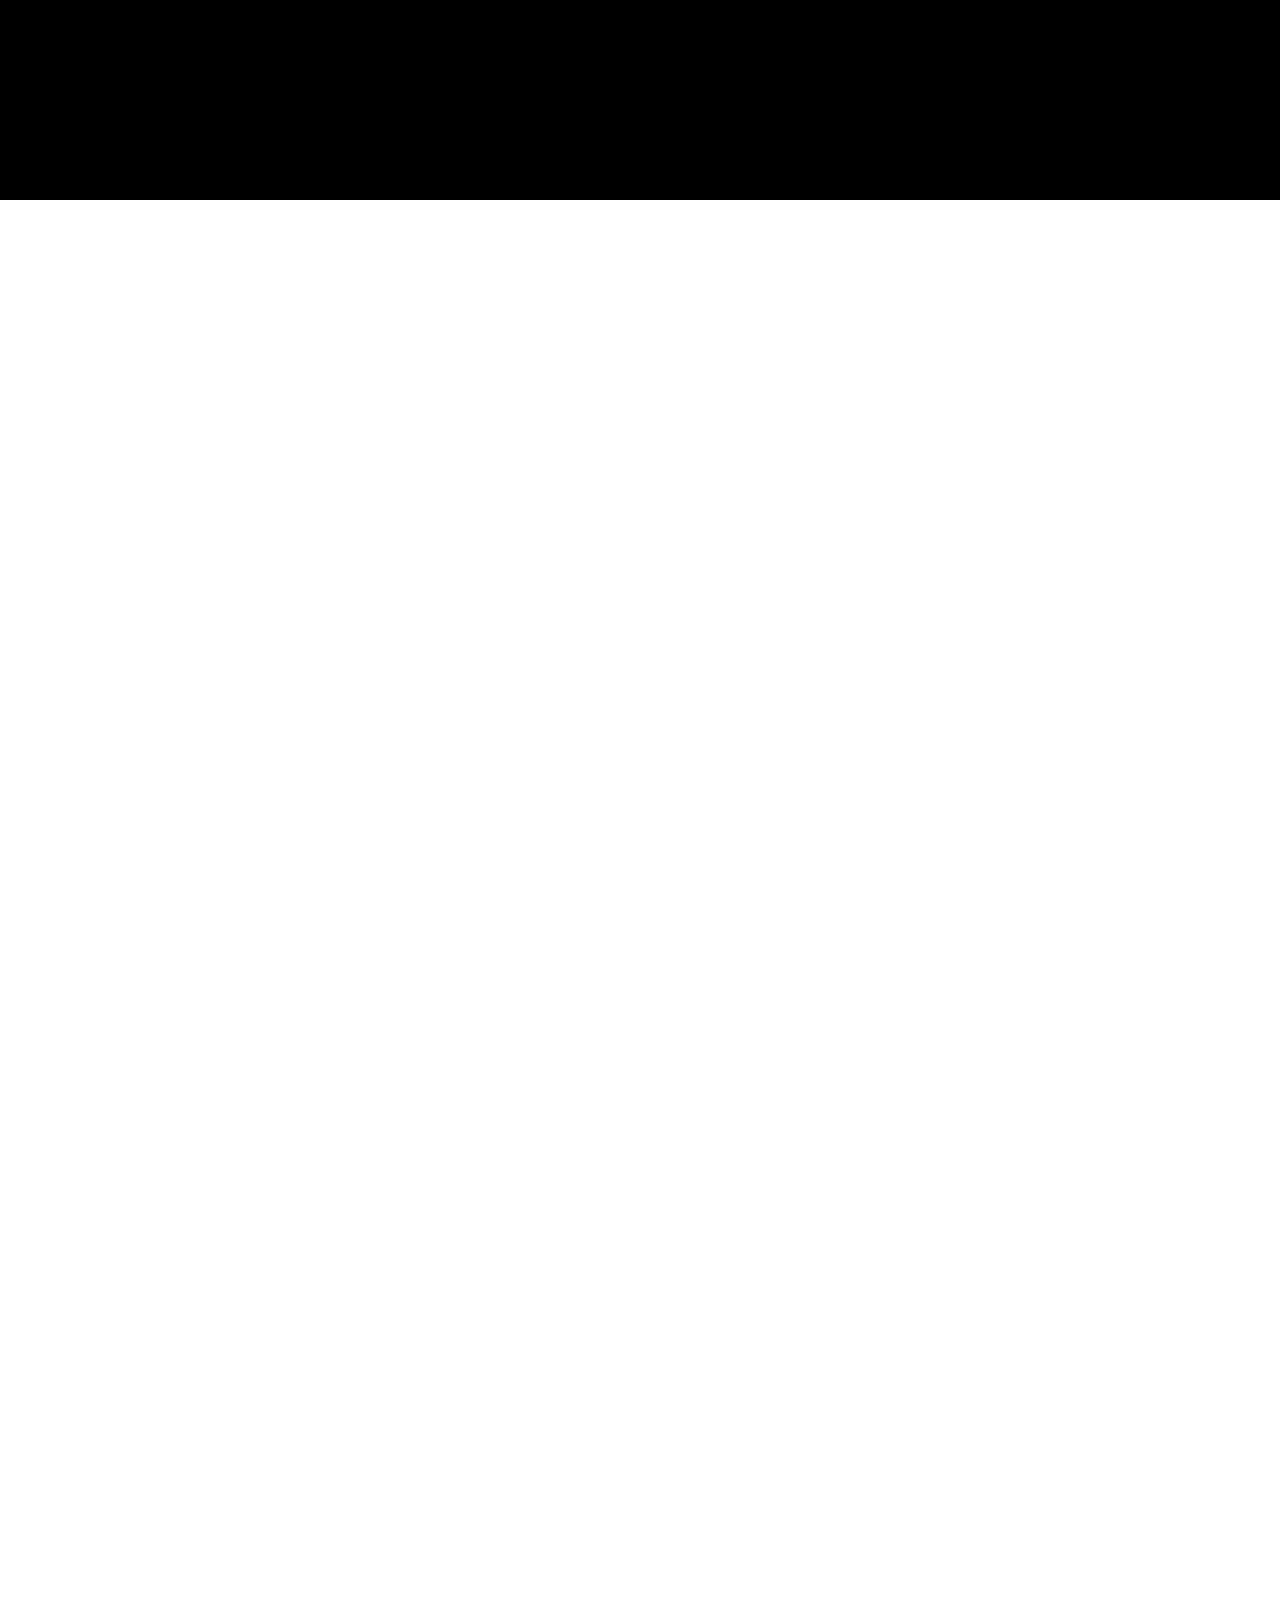
==== commit ce7b1376: "Sitio listo para el deploy: sin instalador, RUT real y textos en chileno - .cpanel.yml deja de publi" ====
--- a/index.html
+++ b/index.html
@@ -174,7 +174,7 @@
         <div class="feat reveal">
           <svg viewBox="0 0 24 24" fill="none" stroke="currentColor" stroke-width="1.4" stroke-linecap="round" stroke-linejoin="round"><path d="m12 3 8 4.5v9L12 21l-8-4.5v-9z"/><path d="m12 7.5 4 2.2v4.6l-4 2.2-4-2.2V9.7z"/></svg>
           <h3>Diseño incluido</h3>
-          <p>Si no tenés arte, lo creamos nosotros y te mostramos una prueba antes de imprimir.</p>
+          <p>Si no tienes arte, lo creamos nosotros y te mostramos una prueba antes de imprimir.</p>
         </div>
 
         <div class="feat reveal">
@@ -238,7 +238,7 @@
       </div>
       <div class="bstat reveal">
         <svg viewBox="0 0 24 24" fill="none" stroke="currentColor" stroke-width="1.5" stroke-linecap="round" stroke-linejoin="round"><path d="M4 14v-2a8 8 0 0 1 16 0v2"/><rect x="2.5" y="13.5" width="4.5" height="7" rx="2"/><rect x="17" y="13.5" width="4.5" height="7" rx="2"/></svg>
-        <div><b>24/7</b><span>Cotizás cuando quieras</span></div>
+        <div><b>24/7</b><span>Cotizas cuando quieras</span></div>
       </div>
     </div>
   </div>
@@ -277,9 +277,9 @@
 
 <div id="site-footer"></div>
 
-<script src="assets/js/data.js?v=10"></script>
+<script src="assets/js/data.js?v=11"></script>
 <script src="catalogo-core.js"></script>
-<script src="assets/js/app.js?v=29"></script>
+<script src="assets/js/app.js?v=30"></script>
 <script>
 /* El hero de promociones (2026-10-06): pasa de página cada 5 s, con flechas y rayas;
    se pausa al pasar el mouse. ?foto=N fija una página, para las capturas. */
